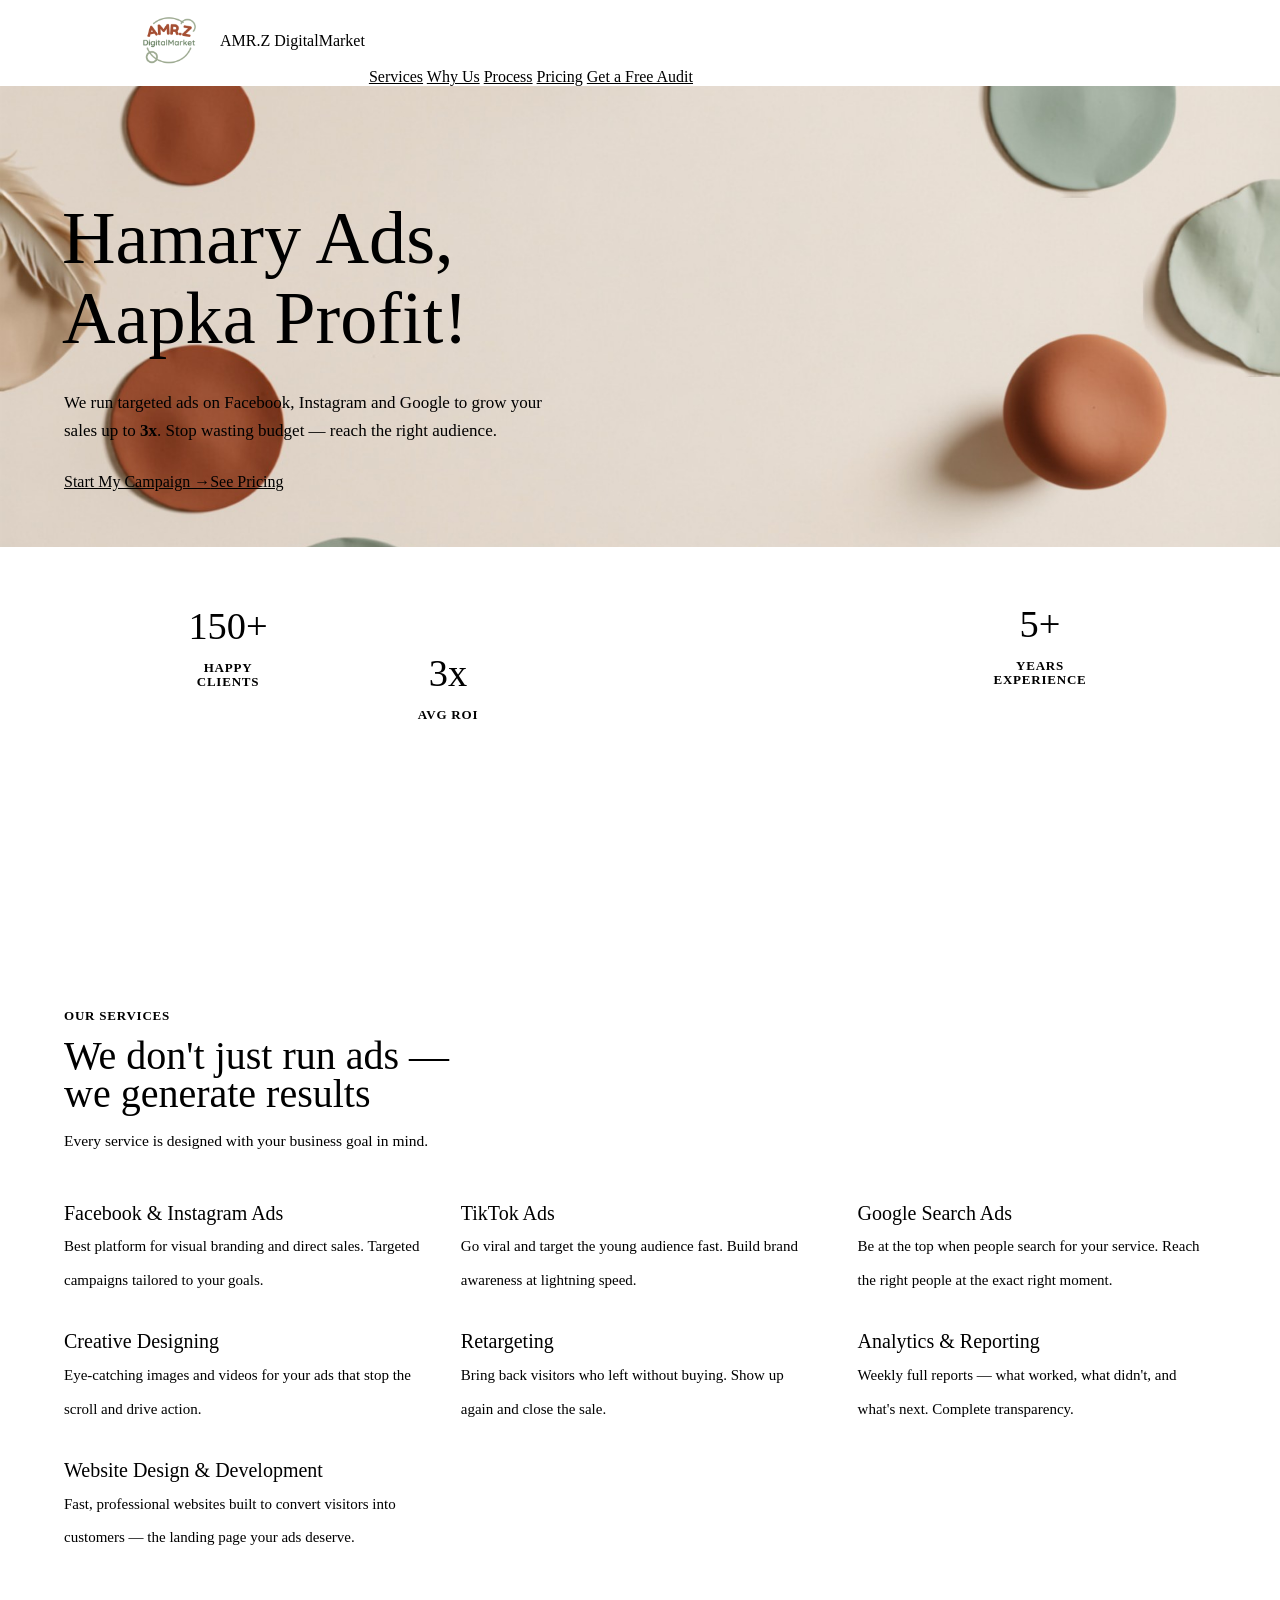
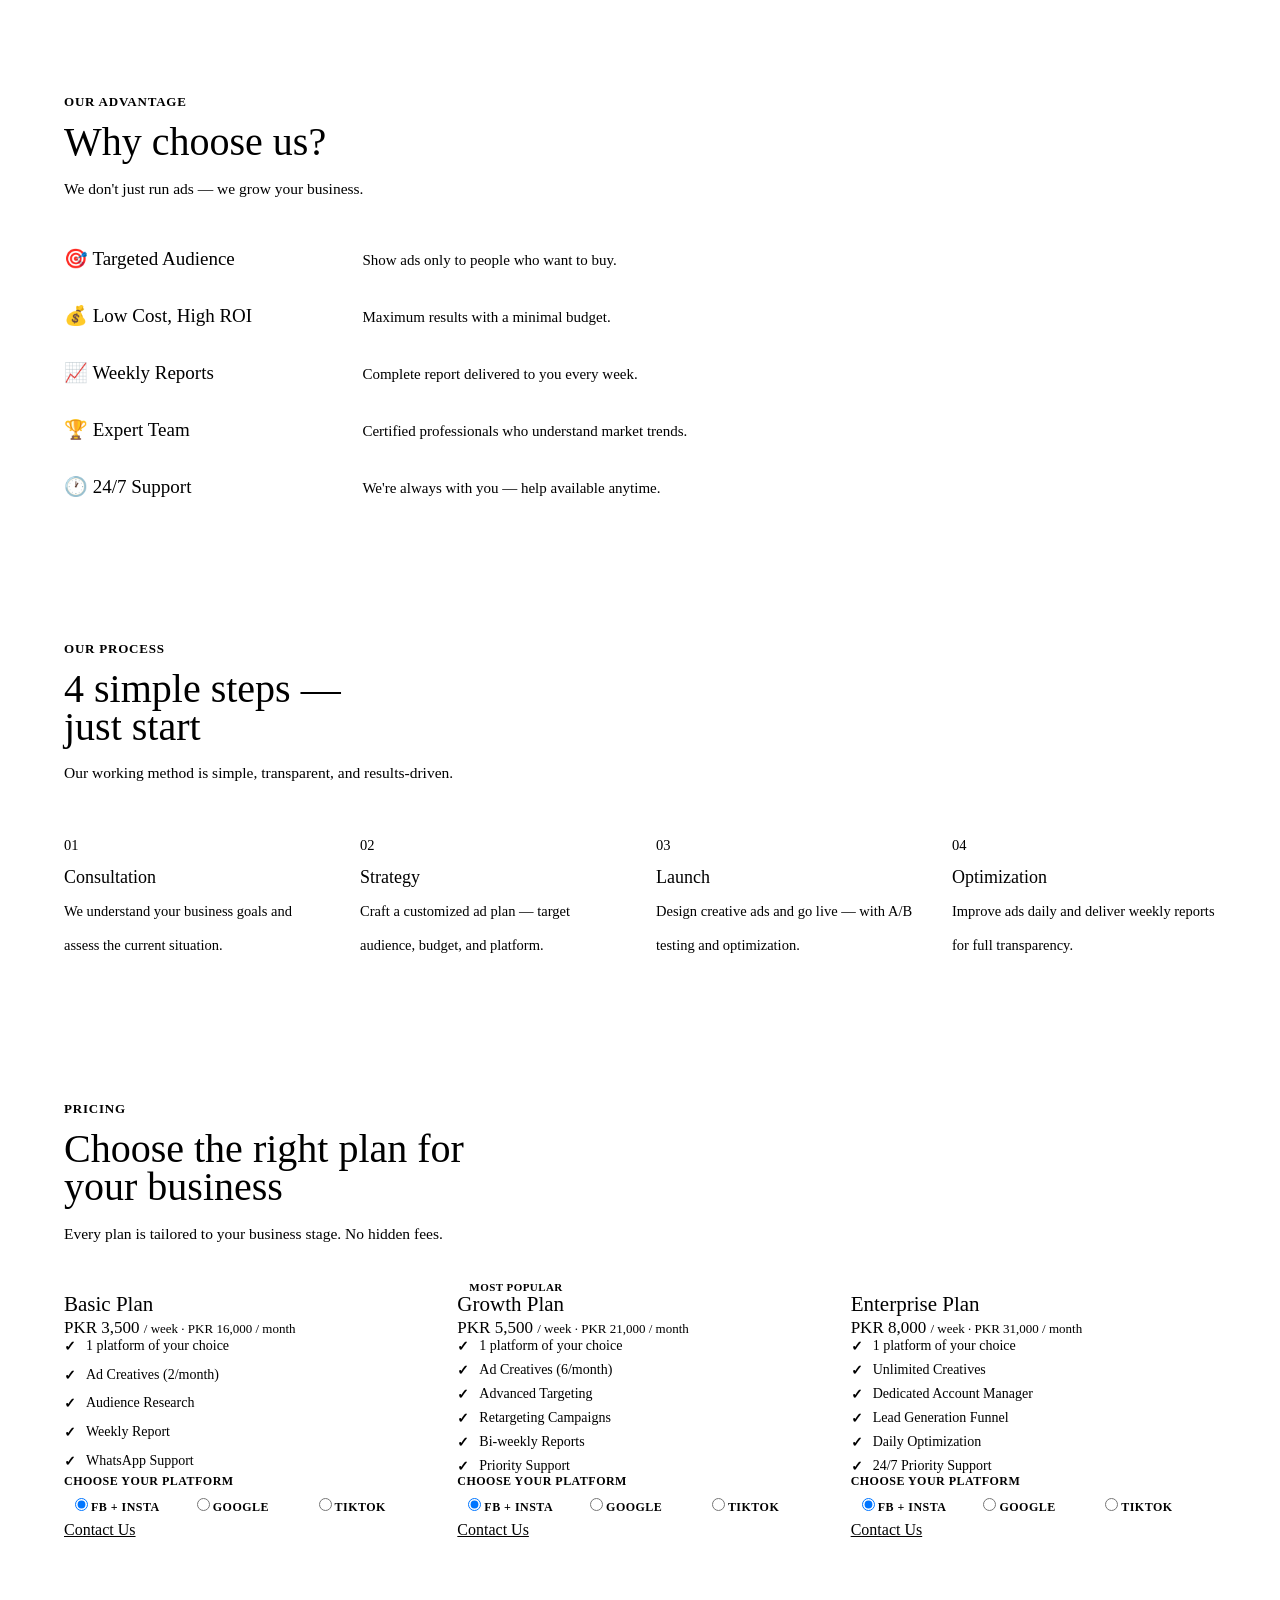
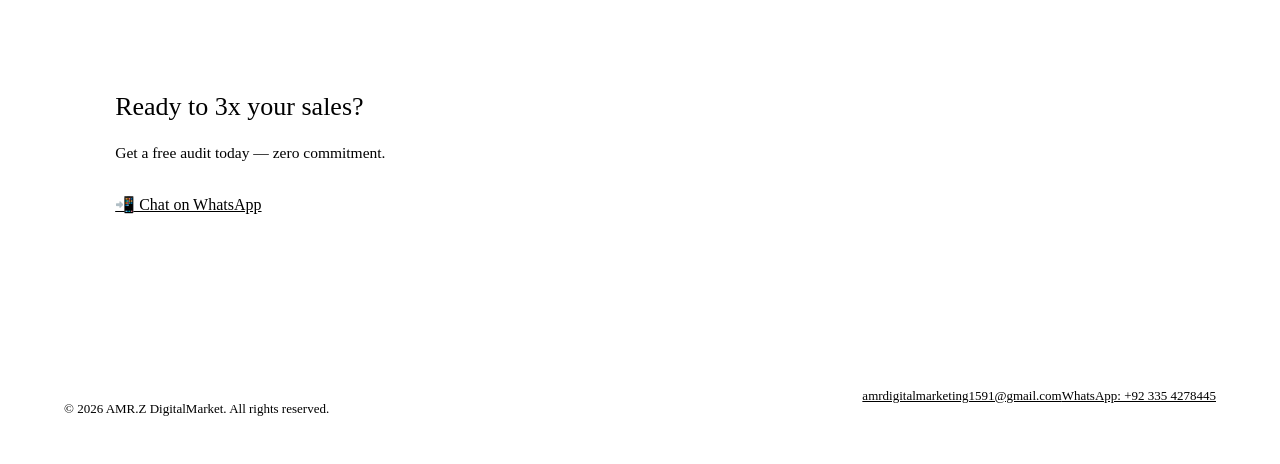
==== index.html @ 3ff51254 "Update image paths in index.html" ====
<!-- @template name="Landing" description="A one-page product landing in the system's own voice — an invented product (Little Acre: a seed-box subscription), a warm hero, a seed bed of numbered circles, a washed photograph and a sign-up patch" -->
<!doctype html>
<html lang="en">
<head>
<meta charset="utf-8" />
<meta name="viewport" content="width=device-width, initial-scale=1" />
<title>AMR.Z DigitalMarket — Hamary Ads, Aapka Profit</title>
<meta name="description" content="AMR.Z DigitalMarket runs targeted Facebook, Instagram, TikTok and Google ad campaigns to grow your sales." />
<link rel="icon" type="image/png" href="favicon.png" />
<link rel="apple-touch-icon" href="logo.png" />
<meta property="og:type" content="website" />
<meta property="og:title" content="AMR.Z DigitalMarket — Hamary Ads, Aapka Profit" />
<meta property="og:description" content="We run targeted Facebook, Instagram, TikTok and Google ad campaigns to grow your sales up to 3x." />
<meta property="og:image" content="logo.png" />
<meta name="twitter:card" content="summary_large_image" />
<link rel="stylesheet" href="styles.css" />
<style>
:root {
  --leading: 28px;
  --half: 14px;
  --edge: clamp(20px, 5vw, 72px);
  --measure: 58ch;
}
html { scroll-behavior: smooth; }
@media (prefers-reduced-motion: reduce) { html { scroll-behavior: auto; } }
body { margin: 0; text-wrap: pretty; overflow-x: clip; }
.wrap { max-width: 1200px; margin: 0 auto; padding: 0 var(--edge); }
.nav { padding-inline: max(var(--edge), calc((100% - 1200px) / 2 + var(--edge))); }
.nav a { white-space: nowrap; }
@media (max-width: 640px) { .nav a:not(.btn) { display: none; } }

a { color: var(--color-accent-700); }
a:hover { color: var(--color-accent-800); }

.kicker {
  display: block; font-size: 13px; line-height: var(--half);
  letter-spacing: 0.06em; text-transform: uppercase; font-weight: 600;
  color: var(--color-accent-700);
  font-feature-settings: "tnum" 1;
  margin: 0 0 calc(var(--leading) - var(--half));
}
.section-sub { font-size: 15.5px; line-height: var(--leading); max-width: var(--measure);
  color: color-mix(in srgb, var(--color-text) 78%, transparent);
  margin: calc(var(--half)) 0 0; text-box: trim-both cap alphabetic; }
.section-title {
  font-family: var(--font-heading); font-weight: var(--font-heading-weight);
  font-size: clamp(28px, 3.4vw, 40px); line-height: calc(1.35 * var(--leading));
  margin: 0; max-width: 20ch; text-box: trim-both cap alphabetic;
}

.hero { position: relative; padding: calc(4 * var(--leading)) 0 calc(2 * var(--leading)); }
.hero::before { content: ""; position: absolute; right: -180px; top: -220px;
  width: 420px; height: 420px; border-radius: 50%;
  background: var(--color-accent-2-200); pointer-events: none;
  z-index: -1; }
@media (max-width: 1420px) { .hero::before { right: 0; } }
.hero-photo { position: absolute; top: 0; bottom: 0; left: calc(50% - 50vw); width: 100vw; z-index: -2; }
.hero-photo img { width: 100%; height: 100%; display: block; }
.hero-photo::after { content: ""; position: absolute; inset: 0;
  background: linear-gradient(180deg, color-mix(in srgb, var(--color-bg) 30%, transparent) 0%, color-mix(in srgb, var(--color-bg) 20%, transparent) 70%, var(--color-bg) 100%); }
.blob { position: absolute; border-radius: 50%; pointer-events: none; z-index: -1;
  animation: drift 14s ease-in-out infinite alternate; }
.blob-1 { width: 220px; height: 220px; left: -80px; top: 30%;
  background: var(--color-accent-100); animation-duration: 16s; }
.blob-2 { width: 140px; height: 140px; left: 55%; bottom: -50px;
  background: var(--color-accent-2-100); animation-duration: 12s; animation-delay: -4s; }
.blob-3 { width: 90px; height: 90px; right: 18%; top: 18%;
  background: var(--color-accent-200); animation-duration: 18s; animation-delay: -8s; }
@keyframes drift {
  from { transform: translate(0, 0) scale(1); }
  to { transform: translate(28px, -22px) scale(1.08); }
}
@media (prefers-reduced-motion: reduce) { .blob { animation: none; } }
/* tweaks: energy governs the blobs' drift */
body[data-energy="calm"] .blob { animation: none; }
body[data-energy="lively"] .blob-1 { animation-duration: 7s; }
body[data-energy="lively"] .blob-2 { animation-duration: 5s; }
body[data-energy="lively"] .blob-3 { animation-duration: 8s; }
body[data-energy="lively"] .hero::before { width: 480px; height: 480px; }
/* tweaks: hero backdrop */
body[data-backdrop="shapes"] .hero-photo { display: none; }
body[data-backdrop="photo"] .blob { display: none; }

.display {
  font-family: var(--font-heading); font-weight: var(--font-heading-weight);
  font-size: clamp(40px, 5.8vw, 76px);
  line-height: clamp(43px, 6.26vw, 82px);
  letter-spacing: 0; margin: 0;
  margin-left: -0.028em;
  text-box: trim-both cap alphabetic;
}
.display .line { display: block; }
.display .gold { color: var(--color-accent-700); }
.hero .sub { font-size: 17px; line-height: var(--leading); max-width: var(--measure);
  margin: calc(1.5 * var(--leading) - 1cap) 0 0;
  text-box: trim-both cap alphabetic; }
.hero .row { display: flex; gap: var(--space-3); flex-wrap: wrap; margin-top: var(--leading); }
.hero .row .btn { white-space: nowrap; }

.bed { position: relative; padding: calc(1.5 * var(--leading)) 0 calc(1.5 * var(--leading));
  min-height: calc(11 * var(--leading)); }
.seed { position: absolute; border-radius: 50%; aspect-ratio: 1;
  display: grid; place-content: center; text-align: center;
  padding: var(--leading); box-sizing: border-box; }
.seed-a { width: 200px; left: 64px; top: 0; background: var(--color-accent-100); }
.seed-b { width: 168px; left: 300px; top: calc(2 * var(--leading));
  background: var(--color-accent-2-100); }
.seed-c { width: 224px; right: 64px; top: calc(-0.5 * var(--leading));
  background: var(--color-accent-200); }
.seed .stat-num { font-family: var(--font-heading); font-weight: var(--font-heading-weight);
  font-size: clamp(30px, 3vw, 42px); line-height: calc(1.5 * var(--leading));
  margin: 0; text-box: trim-both cap alphabetic; }
.seed-a .stat-num, .seed-c .stat-num { color: var(--color-accent-700); }
.seed-b .stat-num { color: var(--color-accent-2-700); }
.seed .stat-label { font-size: 13px; line-height: var(--half); letter-spacing: 0.06em;
  text-transform: uppercase; font-weight: 600;
  color: color-mix(in srgb, var(--color-text) 70%, transparent);
  margin: var(--half) 0 0; max-width: 15ch; text-wrap: balance; }
@media (max-width: 720px) {
  .bed { min-height: 0; display: grid; grid-template-columns: repeat(3, minmax(0, 1fr));
    gap: var(--half); justify-items: center; }
  .seed { position: static; width: min(30vw, 150px); }
}
@media (max-width: 480px) {
  .bed { grid-template-columns: 1fr; gap: var(--leading); }
  .seed { width: clamp(150px, 55vw, 200px); }
}

.features { padding: calc(2.5 * var(--leading)) 0 calc(2.5 * var(--leading)); }
.feature-grid { display: grid; grid-template-columns: repeat(3, minmax(0, 1fr));
  gap: var(--leading) clamp(20px, 3vw, 40px); margin-top: calc(1.5 * var(--leading)); }
.feature-card { background: var(--color-surface); border-radius: var(--radius-lg);
  padding: var(--space-4); box-shadow: var(--shadow-sm); }
.feature-card .f-title { font-family: var(--font-heading); font-weight: var(--font-heading-weight);
  font-size: 20px; line-height: calc(1.2 * var(--leading)); margin: 0 0 var(--space-2);
  text-box: trim-both cap alphabetic; }
.feature-card .f-copy { font-size: 15px; line-height: calc(1.2 * var(--leading)); margin: 0;
  color: color-mix(in srgb, var(--color-text) 78%, transparent); }
@media (max-width: 880px) { .feature-grid { grid-template-columns: 1fr 1fr; } }
@media (max-width: 560px) { .feature-grid { grid-template-columns: 1fr; } }

.why { padding: calc(2.5 * var(--leading)) 0; }
.why-list { display: grid; gap: var(--leading); margin-top: calc(1.5 * var(--leading)); max-width: 760px; }
.why-row { display: grid; grid-template-columns: minmax(0, 260px) minmax(0, 1fr);
  gap: var(--half) clamp(20px, 3vw, 56px); align-items: baseline; }
.why-row h3 { font-family: var(--font-heading); font-weight: var(--font-heading-weight);
  font-size: 19px; line-height: var(--leading); margin: 0; text-box: trim-both cap alphabetic; }
.why-row p { font-size: 15px; line-height: var(--leading); margin: 0;
  color: color-mix(in srgb, var(--color-text) 78%, transparent); max-width: 48ch; }
@media (max-width: 720px) { .why-row { grid-template-columns: 1fr; gap: 4px; } }

.process { padding: calc(2.5 * var(--leading)) 0; }
.process-grid { display: grid; grid-template-columns: repeat(4, minmax(0, 1fr));
  gap: var(--leading) clamp(16px, 2.5vw, 32px); margin-top: calc(1.5 * var(--leading)); }
.step-num { font-family: var(--font-heading); font-weight: var(--font-heading-weight);
  font-size: 34px; line-height: 1; color: var(--color-accent-300); margin: 0 0 var(--space-2); }
.step-card h3 { font-family: var(--font-heading); font-weight: var(--font-heading-weight);
  font-size: 18px; line-height: var(--leading); margin: 0 0 4px; }
.step-card p { font-size: 14.5px; line-height: calc(1.2 * var(--leading)); margin: 0;
  color: color-mix(in srgb, var(--color-text) 78%, transparent); }
@media (max-width: 880px) { .process-grid { grid-template-columns: 1fr 1fr; } }
@media (max-width: 480px) { .process-grid { grid-template-columns: 1fr; } }

.pricing { padding: calc(2.5 * var(--leading)) 0; }
.plan-grid { display: grid; grid-template-columns: repeat(3, minmax(0, 1fr));
  gap: var(--leading); margin-top: calc(1.5 * var(--leading)); align-items: stretch; }
.plan-card { position: relative; display: flex; flex-direction: column; gap: var(--space-2);
  background: var(--color-surface); border-radius: calc(var(--radius-lg) * 1.15);
  padding: var(--space-4); box-shadow: var(--shadow-sm); }
.plan-card.featured { box-shadow: var(--shadow-lg); outline: 2px solid var(--color-accent); }
.plan-badge { position: absolute; top: -13px; left: var(--space-4);
  background: var(--color-accent); color: var(--color-bg); font-size: 11px; font-weight: 600;
  letter-spacing: 0.04em; text-transform: uppercase; padding: 4px 12px; border-radius: 999px; }
.plan-name { font-family: var(--font-heading); font-weight: var(--font-heading-weight);
  font-size: 21px; line-height: var(--leading); margin: 0; }
.plan-desc { font-size: 14px; line-height: 1.4; margin: 0;
  color: color-mix(in srgb, var(--color-text) 78%, transparent); min-height: 2.8em; }
.plan-price { font-family: var(--font-heading); font-weight: var(--font-heading-weight);
  font-size: 17px; color: var(--color-accent-700); margin: var(--space-2) 0; }
.plan-features { list-style: none; margin: 0; padding: 0; display: grid; gap: 8px; flex: 1; }
.plan-features li { font-size: 14px; padding-left: 22px; position: relative; }
.plan-features li::before { content: "✓"; position: absolute; left: 0; color: var(--color-accent-2-700); font-weight: 700; }
.plan-card .btn { margin-top: var(--space-2); }
.plan-card .field { margin-top: var(--space-2); }
.plan-card .field label { display: block; font-size: 12px; font-weight: 600; letter-spacing: 0.04em;
  text-transform: uppercase; color: color-mix(in srgb, var(--color-text) 65%, transparent); margin-bottom: 6px; }
.plan-card .seg { display: flex; }
.plan-card .seg-opt { flex: 1; justify-content: center; white-space: nowrap;
  padding-inline: 6px; font-size: 12px; min-width: 0; }
@media (max-width: 880px) { .plan-grid { grid-template-columns: 1fr; } .plan-card.featured { order: -1; } }

.close { padding: calc(1 * var(--leading)) 0 calc(2 * var(--leading)); }
.patch { background: var(--color-accent-2-100);
  border-radius: calc(2 * var(--radius-lg));
  padding: calc(2 * var(--leading)) clamp(24px, 4vw, 64px); }
.patch h3 { font-family: var(--font-heading); font-weight: var(--font-heading-weight);
  font-size: 26px; line-height: var(--leading); margin: 0; text-box: trim-both cap alphabetic; }
.patch .sub { font-size: 15.5px; line-height: var(--leading);
  color: color-mix(in srgb, var(--color-text) 78%, transparent);
  margin: calc(var(--leading) - 1cap) 0 0; max-width: var(--measure); text-box: trim-both cap alphabetic; }
.patch .row { display: flex; gap: var(--space-3); flex-wrap: wrap; margin-top: var(--leading); }

footer { padding: calc(2 * var(--leading)) 0 var(--leading); font-size: 13px; line-height: var(--leading);
  color: color-mix(in srgb, var(--color-text) 70%, transparent);
  display: flex; flex-wrap: wrap; gap: var(--space-2) var(--space-4); justify-content: space-between; }
footer .contact-links { display: flex; gap: var(--space-4); flex-wrap: wrap; }

@media (max-width: 720px) {
  .hero { padding-top: calc(2.5 * var(--leading)); }
  .hero::before { width: 280px; height: 280px; top: -160px; }
}

</style>
</head>
<body>
<div class="wrap">
<nav class="nav">
  <span class="nav-brand" style="display:inline-flex;align-items:center;gap:10px;margin-right:auto;margin-left:calc(-1 * var(--space-3))"><img src="logo.png" alt="AMR.Z logo" style="height: 82px; width: 82px; object-fit: contain" />AMR.Z DigitalMarket</span>
  <a href="#services">Services</a>
  <a href="#why">Why Us</a>
  <a href="#process">Process</a>
  <a href="#pricing">Pricing</a>
  <a href="https://wa.me/923354278445" class="btn btn-primary" target="_blank" rel="noopener">Get a Free Audit</a>
</nav>

  <section class="hero">
    <div class="hero-photo washed"><img src="hero-bg.jpg" alt="Hero background photograph" style="width:100%;height:100%;display:block;object-fit:cover" /></div>
    <div class="blob blob-1"></div>
    <div class="blob blob-2"></div>
    <div class="blob blob-3"></div>
    <h1 class="display"><span class="line">Hamary Ads,</span> <span class="line"><span class="gold">Aapka</span> Profit!</span></h1>
    <p class="sub">We run targeted ads on Facebook, Instagram and Google to grow your sales up to <strong style="color:var(--color-accent-700)">3x</strong>. Stop wasting budget — reach the right audience.</p>
    <div class="row">
      <a href="https://wa.me/923354278445" class="btn btn-primary" target="_blank" rel="noopener">Start My Campaign →</a>
      <a href="#pricing" class="btn btn-ghost">See Pricing</a>
    </div>
  </section>

  <section class="bed" aria-label="AMR.Z DigitalMarket, by the numbers">
    <div class="seed seed-a"><p class="stat-num">150+</p><p class="stat-label">Happy Clients</p></div>
    <div class="seed seed-b"><p class="stat-num">3x</p><p class="stat-label">Avg ROI</p></div>
    <div class="seed seed-c"><p class="stat-num">5+</p><p class="stat-label">Years Experience</p></div>
  </section>

  <section class="features" id="services">
    <span class="kicker">Our Services</span>
    <h2 class="section-title">We don't just run <span class="gold" style="color:var(--color-accent-700)">ads</span> — we generate results</h2>
    <p class="section-sub">Every service is designed with your business goal in mind.</p>
    <div class="feature-grid">
      <div class="feature-card"><h3 class="f-title">Facebook &amp; Instagram Ads</h3><p class="f-copy">Best platform for visual branding and direct sales. Targeted campaigns tailored to your goals.</p></div>
      <div class="feature-card"><h3 class="f-title">TikTok Ads</h3><p class="f-copy">Go viral and target the young audience fast. Build brand awareness at lightning speed.</p></div>
      <div class="feature-card"><h3 class="f-title">Google Search Ads</h3><p class="f-copy">Be at the top when people search for your service. Reach the right people at the exact right moment.</p></div>
      <div class="feature-card"><h3 class="f-title">Creative Designing</h3><p class="f-copy">Eye-catching images and videos for your ads that stop the scroll and drive action.</p></div>
      <div class="feature-card"><h3 class="f-title">Retargeting</h3><p class="f-copy">Bring back visitors who left without buying. Show up again and close the sale.</p></div>
      <div class="feature-card"><h3 class="f-title">Analytics &amp; Reporting</h3><p class="f-copy">Weekly full reports — what worked, what didn't, and what's next. Complete transparency.</p></div>
      <div class="feature-card"><h3 class="f-title">Website Design &amp; Development</h3><p class="f-copy">Fast, professional websites built to convert visitors into customers — the landing page your ads deserve.</p></div>
    </div>
  </section>

  <section class="why" id="why">
    <span class="kicker">Our Advantage</span>
    <h2 class="section-title">Why choose <span style="color:var(--color-accent-700)">us</span>?</h2>
    <p class="section-sub">We don't just run ads — we grow your business.</p>
    <div class="why-list">
      <div class="why-row"><h3>🎯 Targeted Audience</h3><p>Show ads only to people who want to buy.</p></div>
      <div class="why-row"><h3>💰 Low Cost, High ROI</h3><p>Maximum results with a minimal budget.</p></div>
      <div class="why-row"><h3>📈 Weekly Reports</h3><p>Complete report delivered to you every week.</p></div>
      <div class="why-row"><h3>🏆 Expert Team</h3><p>Certified professionals who understand market trends.</p></div>
      <div class="why-row"><h3>🕐 24/7 Support</h3><p>We're always with you — help available anytime.</p></div>
    </div>
  </section>

  <section class="process" id="process">
    <span class="kicker">Our Process</span>
    <h2 class="section-title">4 simple steps — <span style="color:var(--color-accent-700)">just start</span></h2>
    <p class="section-sub">Our working method is simple, transparent, and results-driven.</p>
    <div class="process-grid">
      <div class="step-card"><p class="step-num">01</p><h3>Consultation</h3><p>We understand your business goals and assess the current situation.</p></div>
      <div class="step-card"><p class="step-num">02</p><h3>Strategy</h3><p>Craft a customized ad plan — target audience, budget, and platform.</p></div>
      <div class="step-card"><p class="step-num">03</p><h3>Launch</h3><p>Design creative ads and go live — with A/B testing and optimization.</p></div>
      <div class="step-card"><p class="step-num">04</p><h3>Optimization</h3><p>Improve ads daily and deliver weekly reports for full transparency.</p></div>
    </div>
  </section>

  <section class="pricing" id="pricing">
    <span class="kicker">Pricing</span>
    <h2 class="section-title">Choose the <span style="color:var(--color-accent-700)">right plan</span> for your business</h2>
    <p class="section-sub">Every plan is tailored to your business stage. No hidden fees.</p>
    <div class="plan-grid">
      <div class="plan-card">
        <p class="plan-name">Basic Plan</p>
        <p class="plan-price">PKR 3,500 <span style="font-size:13px;color:color-mix(in srgb, var(--color-text) 60%, transparent)">/ week · PKR 16,000 / month</span></p>
        <ul class="plan-features">
          <li>1 platform of your choice</li>
          <li>Ad Creatives (2/month)</li>
          <li>Audience Research</li>
          <li>Weekly Report</li>
          <li>WhatsApp Support</li>
        </ul>
        <div class="field">
          <label id="plat-basic-label">Choose your platform</label>
          <div class="seg" role="radiogroup" aria-labelledby="plat-basic-label">
            <label class="seg-opt"><input type="radio" name="plat-basic" value="Facebook + Instagram" checked />FB + Insta</label>
            <label class="seg-opt"><input type="radio" name="plat-basic" value="Google Ads" />Google</label>
            <label class="seg-opt"><input type="radio" name="plat-basic" value="TikTok Ads" />TikTok</label>
          </div>
        </div>
        <a href="https://wa.me/923354278445" class="btn btn-secondary plan-cta" data-plan="Basic Plan" target="_blank" rel="noopener">Contact Us</a>
      </div>
      <div class="plan-card featured">
        <span class="plan-badge">Most Popular</span>
        <p class="plan-name">Growth Plan</p>
        <p class="plan-price">PKR 5,500 <span style="font-size:13px;color:color-mix(in srgb, var(--color-text) 60%, transparent)">/ week · PKR 21,000 / month</span></p>
        <ul class="plan-features">
          <li>1 platform of your choice</li>
          <li>Ad Creatives (6/month)</li>
          <li>Advanced Targeting</li>
          <li>Retargeting Campaigns</li>
          <li>Bi-weekly Reports</li>
          <li>Priority Support</li>
        </ul>
        <div class="field">
          <label id="plat-growth-label">Choose your platform</label>
          <div class="seg" role="radiogroup" aria-labelledby="plat-growth-label">
            <label class="seg-opt"><input type="radio" name="plat-growth" value="Facebook + Instagram" checked />FB + Insta</label>
            <label class="seg-opt"><input type="radio" name="plat-growth" value="Google Ads" />Google</label>
            <label class="seg-opt"><input type="radio" name="plat-growth" value="TikTok Ads" />TikTok</label>
          </div>
        </div>
        <a href="https://wa.me/923354278445" class="btn btn-primary plan-cta" data-plan="Growth Plan" target="_blank" rel="noopener">Contact Us</a>
      </div>
      <div class="plan-card">
        <p class="plan-name">Enterprise Plan</p>
        <p class="plan-price">PKR 8,000 <span style="font-size:13px;color:color-mix(in srgb, var(--color-text) 60%, transparent)">/ week · PKR 31,000 / month</span></p>
        <ul class="plan-features">
          <li>1 platform of your choice</li>
          <li>Unlimited Creatives</li>
          <li>Dedicated Account Manager</li>
          <li>Lead Generation Funnel</li>
          <li>Daily Optimization</li>
          <li>24/7 Priority Support</li>
        </ul>
        <div class="field">
          <label id="plat-ent-label">Choose your platform</label>
          <div class="seg" role="radiogroup" aria-labelledby="plat-ent-label">
            <label class="seg-opt"><input type="radio" name="plat-ent" value="Facebook + Instagram" checked />FB + Insta</label>
            <label class="seg-opt"><input type="radio" name="plat-ent" value="Google Ads" />Google</label>
            <label class="seg-opt"><input type="radio" name="plat-ent" value="TikTok Ads" />TikTok</label>
          </div>
        </div>
        <a href="https://wa.me/923354278445" class="btn btn-secondary plan-cta" data-plan="Enterprise Plan" target="_blank" rel="noopener">Contact Us</a>
      </div>
    </div>
  </section>

  <section class="close" id="contact">
    <div class="patch">
      <h3>Ready to 3x your sales?</h3>
      <p class="sub">Get a free audit today — zero commitment.</p>
      <div class="row">
        <a href="https://wa.me/923354278445" class="btn btn-primary" target="_blank" rel="noopener">📲 Chat on WhatsApp</a>
      </div>
    </div>
  </section>

  <footer>
    <p>© 2026 AMR.Z DigitalMarket. All rights reserved.</p>
    <div class="contact-links">
      <a href="mailto:amrdigitalmarketing1591@gmail.com">amrdigitalmarketing1591@gmail.com</a>
      <a href="https://wa.me/923354278445" target="_blank" rel="noopener">WhatsApp: +92 335 4278445</a>
    </div>
  </footer>
</div>
<script>
(() => {
  // Plan CTA: WhatsApp message carries the chosen plan + platform.
  const updateCta = (card) => {
    const btn = card.querySelector('.plan-cta');
    const picked = card.querySelector('input[type="radio"]:checked');
    if (!btn || !picked) return;
    const msg = `Hi AMR.Z! I'm interested in the ${btn.dataset.plan} (${picked.value}).`;
    btn.href = 'https://wa.me/923354278445?text=' + encodeURIComponent(msg);
  };
  document.querySelectorAll('.plan-card').forEach((card) => {
    updateCta(card);
    card.addEventListener('change', () => updateCta(card));
  });
})();
</script>
</body>
</html>
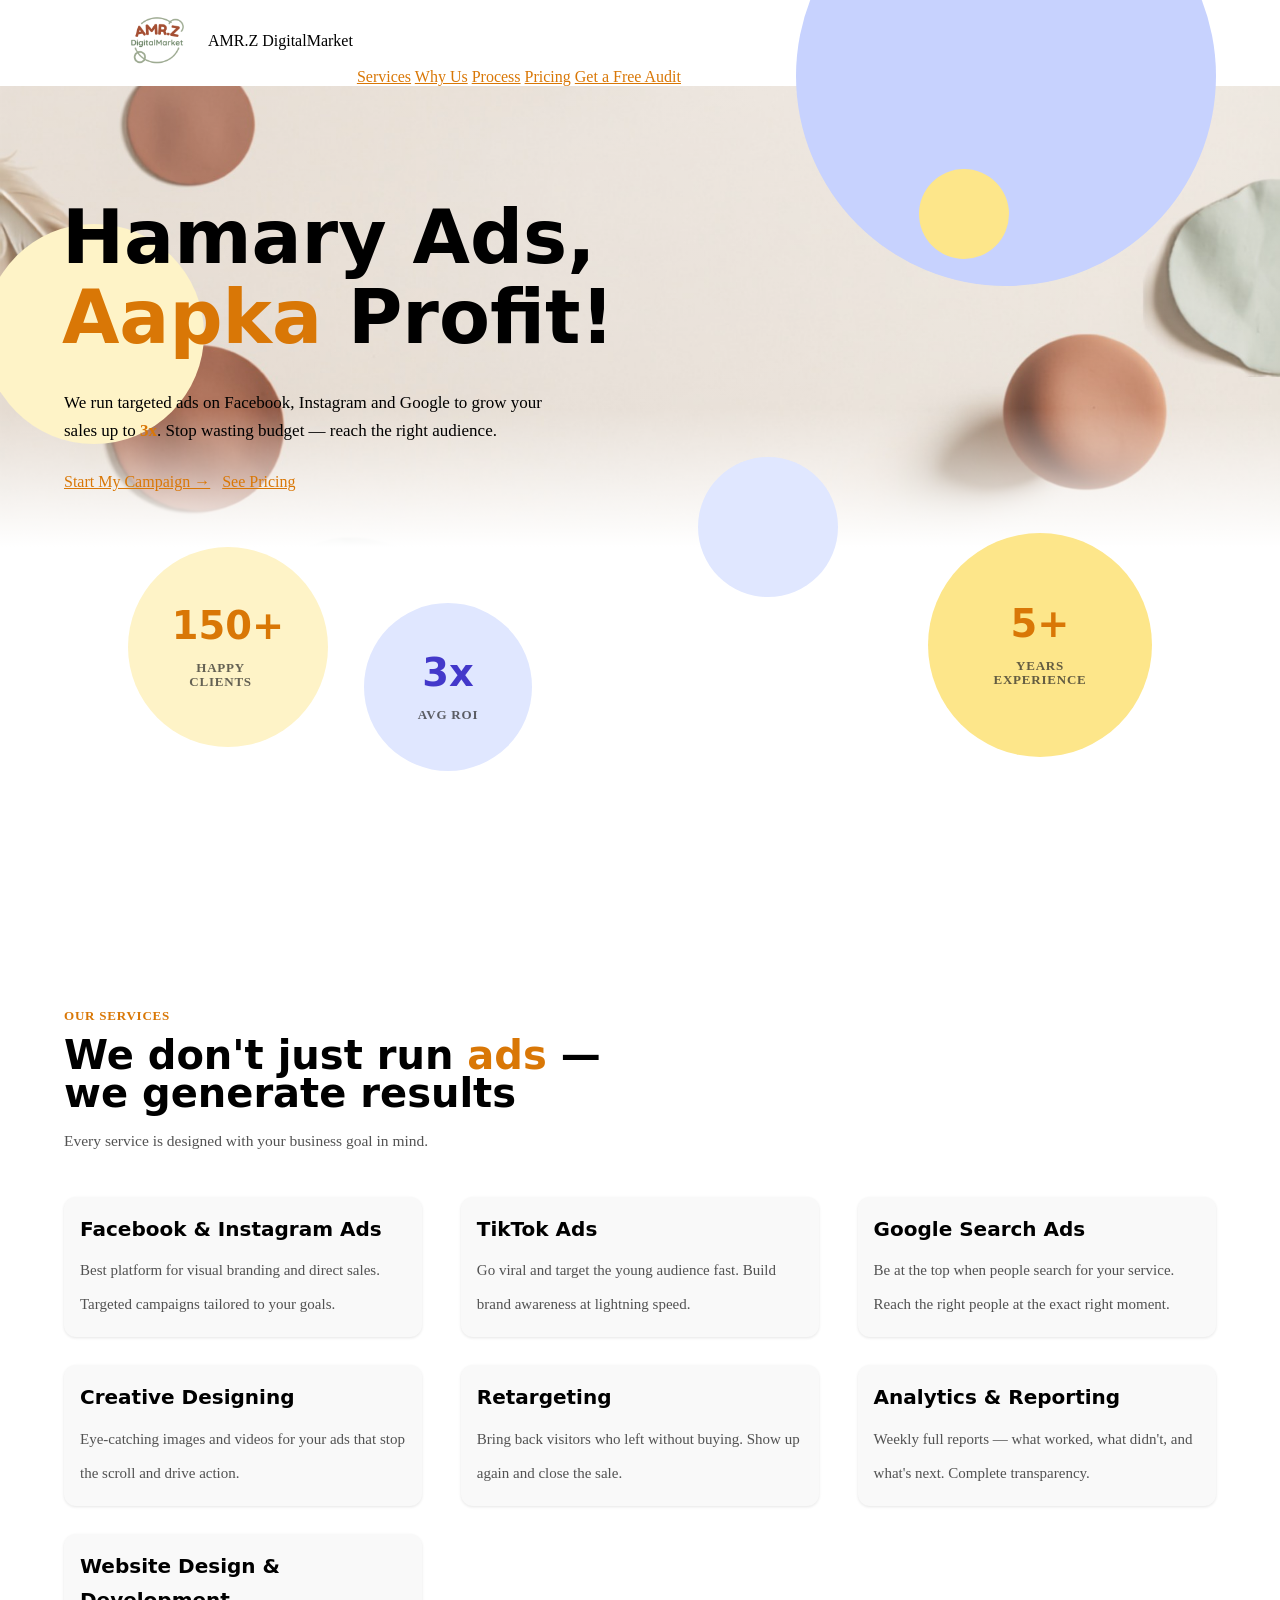
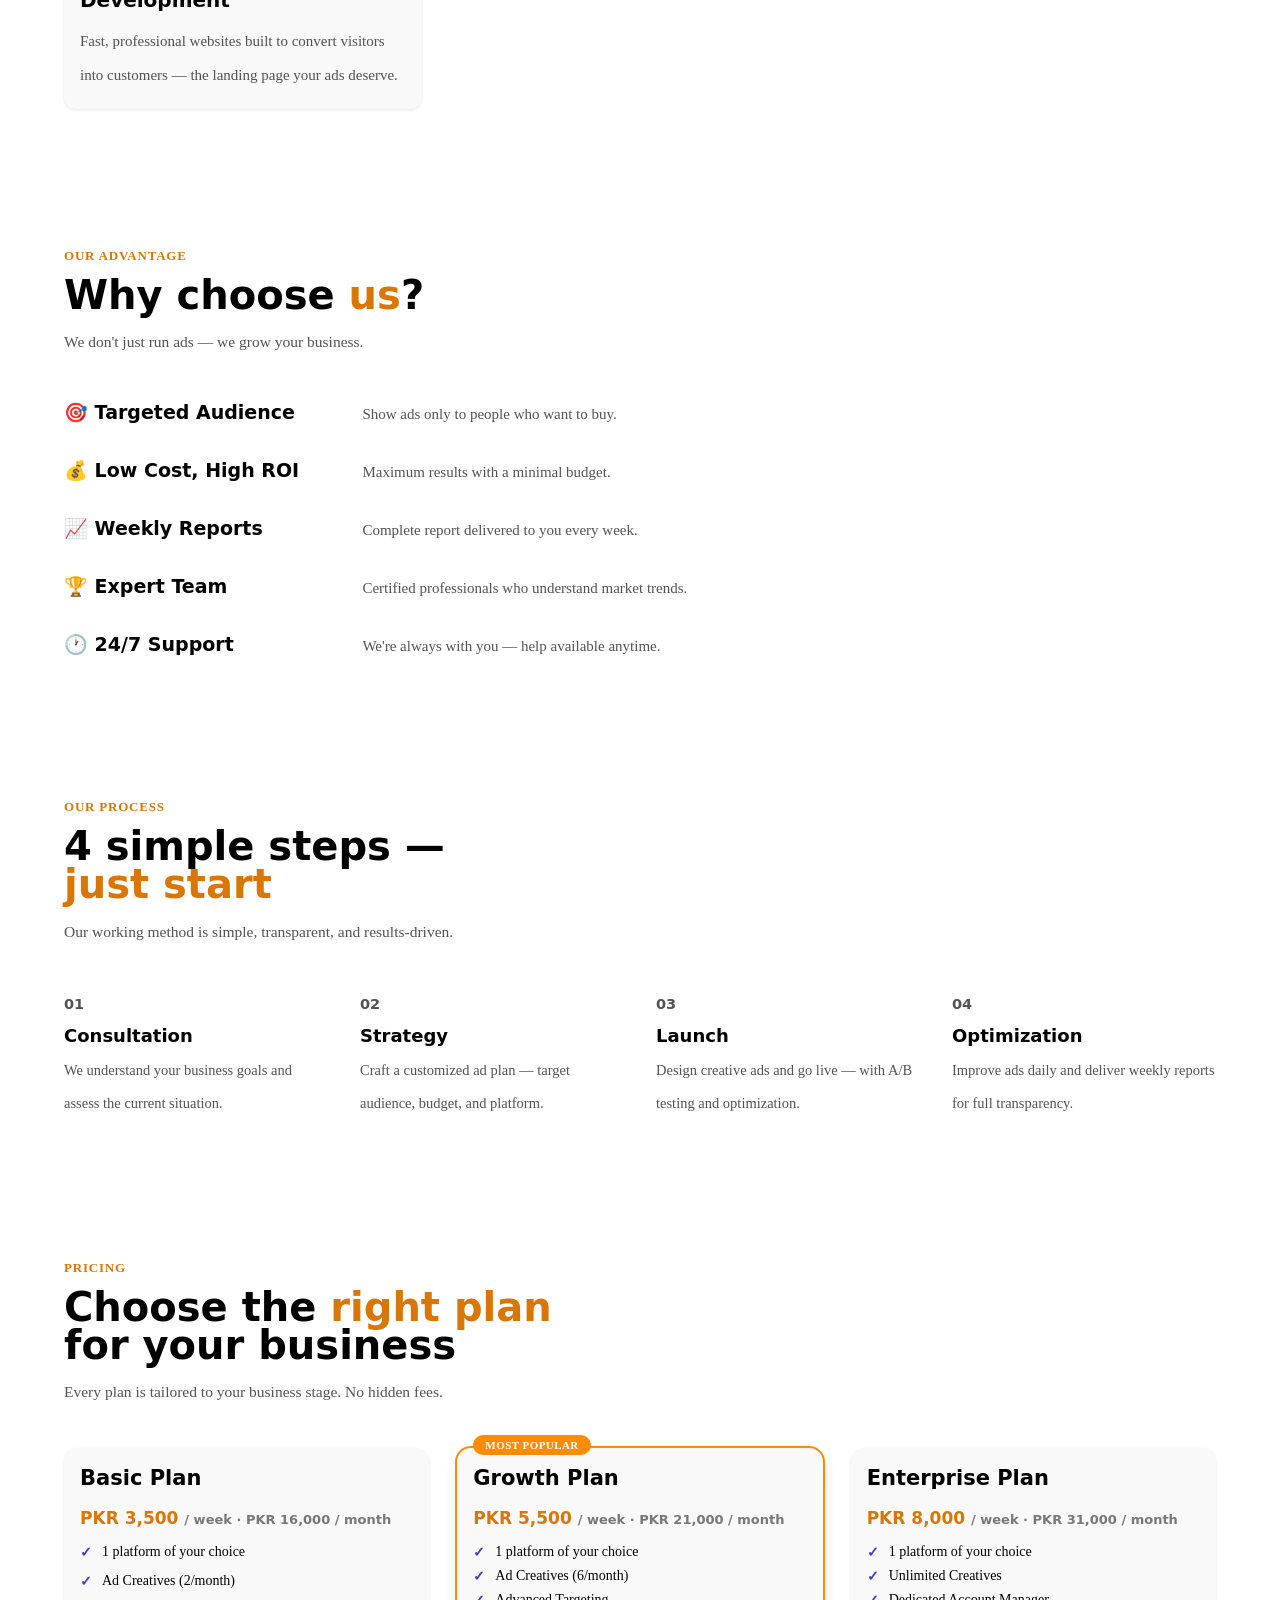
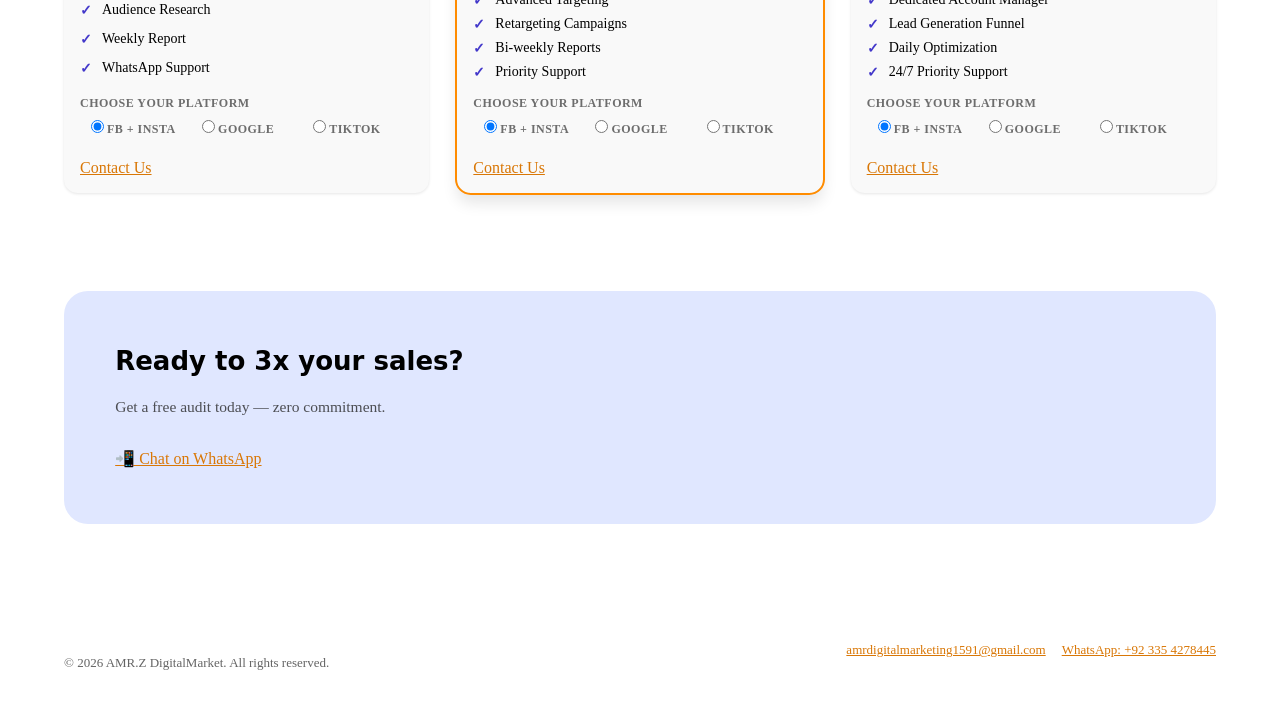
==== commit 54884aa0: "Define CSS variables for styling in index.html Added new CSS variables for colors, fonts, and shadow" ====
--- a/index.html
+++ b/index.html
@@ -20,6 +20,26 @@
   --half: 14px;
   --edge: clamp(20px, 5vw, 72px);
   --measure: 58ch;
+  --color-bg: #ffffff;
+  --color-surface: #f9f9f9;
+  --color-text: #222222;
+  --color-accent: #ff8c00;
+  --color-accent-700: #d97706;
+  --color-accent-800: #b45309;
+  --color-accent-100: #fef3c7;
+  --color-accent-200: #fde68a;
+  --color-accent-300: #fcd34d;
+  --color-accent-2-100: #e0e7ff;
+  --color-accent-2-200: #c7d2fe;
+  --color-accent-2-700: #4338ca;
+  --font-heading: system-ui, sans-serif;
+  --font-heading-weight: 700;
+  --radius-lg: 12px;
+  --shadow-sm: 0 1px 3px rgba(0,0,0,0.1);
+  --shadow-lg: 0 10px 15px rgba(0,0,0,0.1);
+  --space-2: 8px;
+  --space-3: 12px;
+  --space-4: 16px;
 }
 html { scroll-behavior: smooth; }
 @media (prefers-reduced-motion: reduce) { html { scroll-behavior: auto; } }
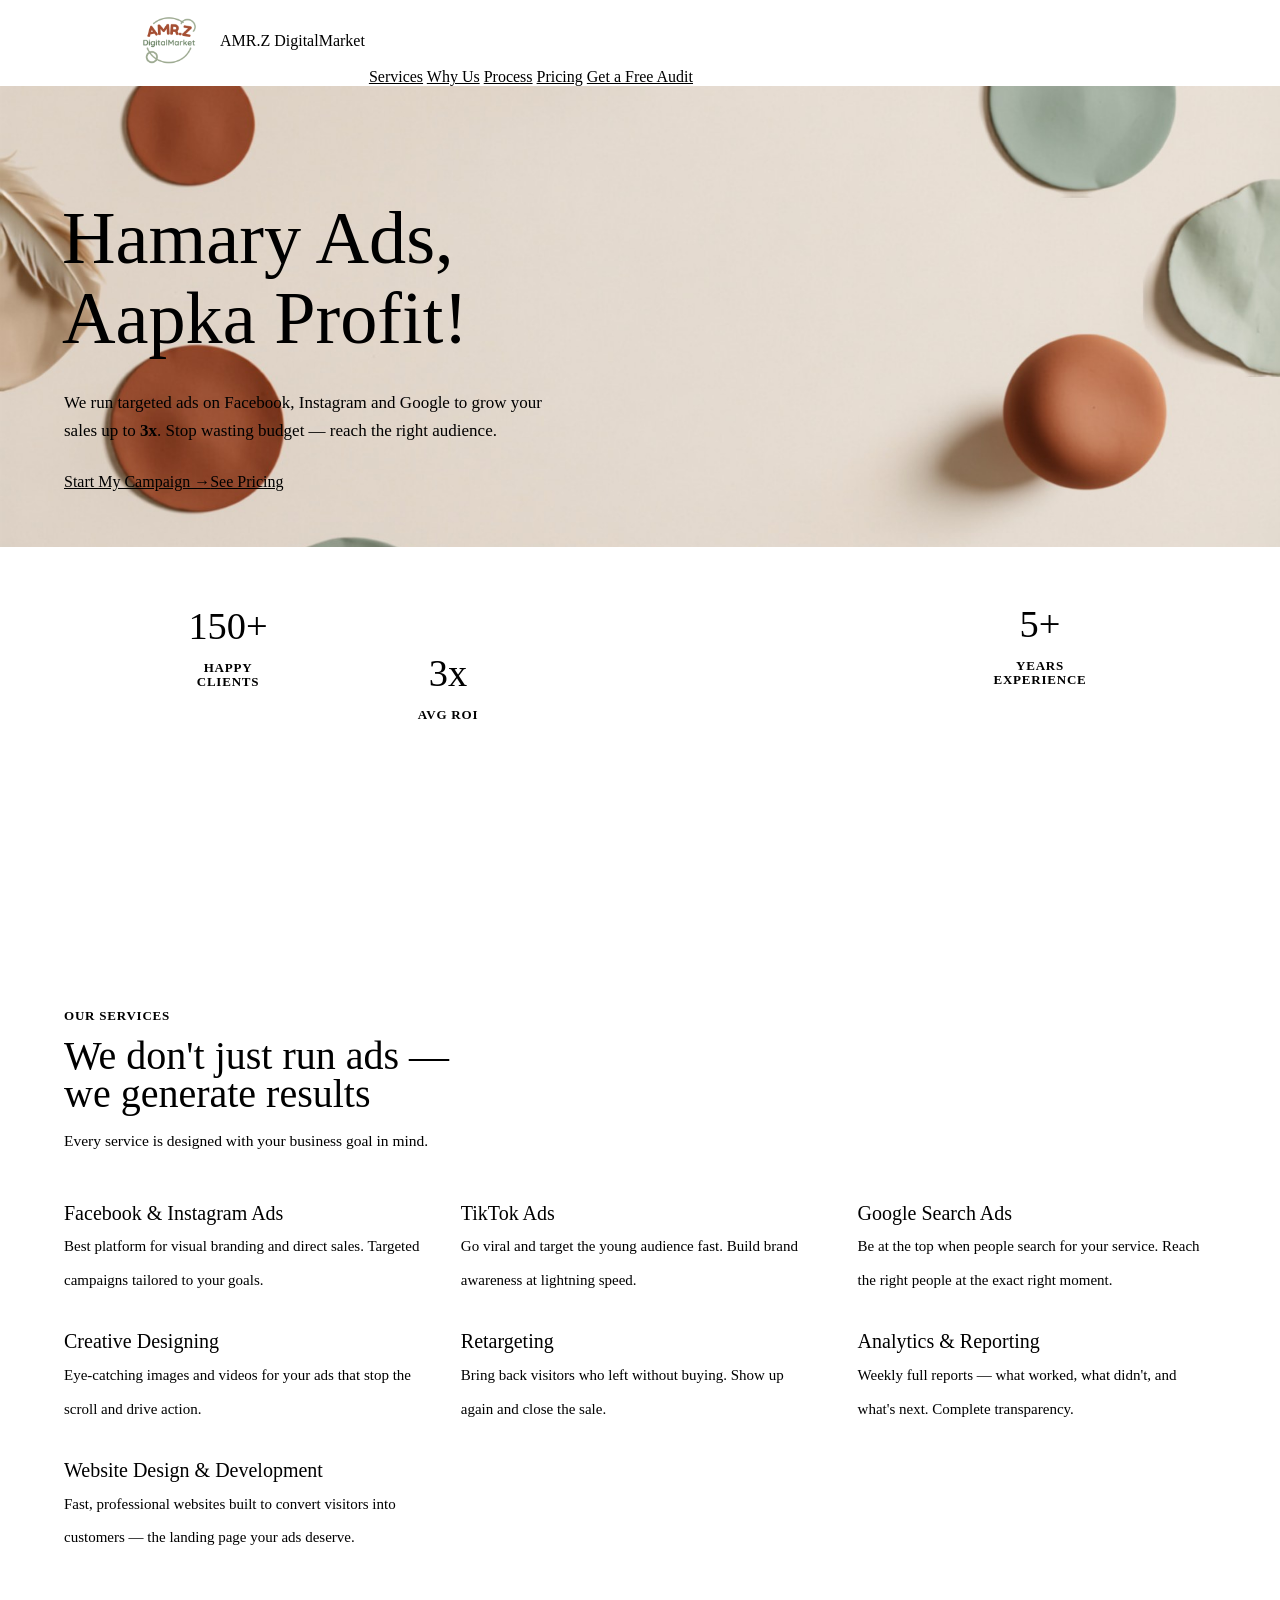
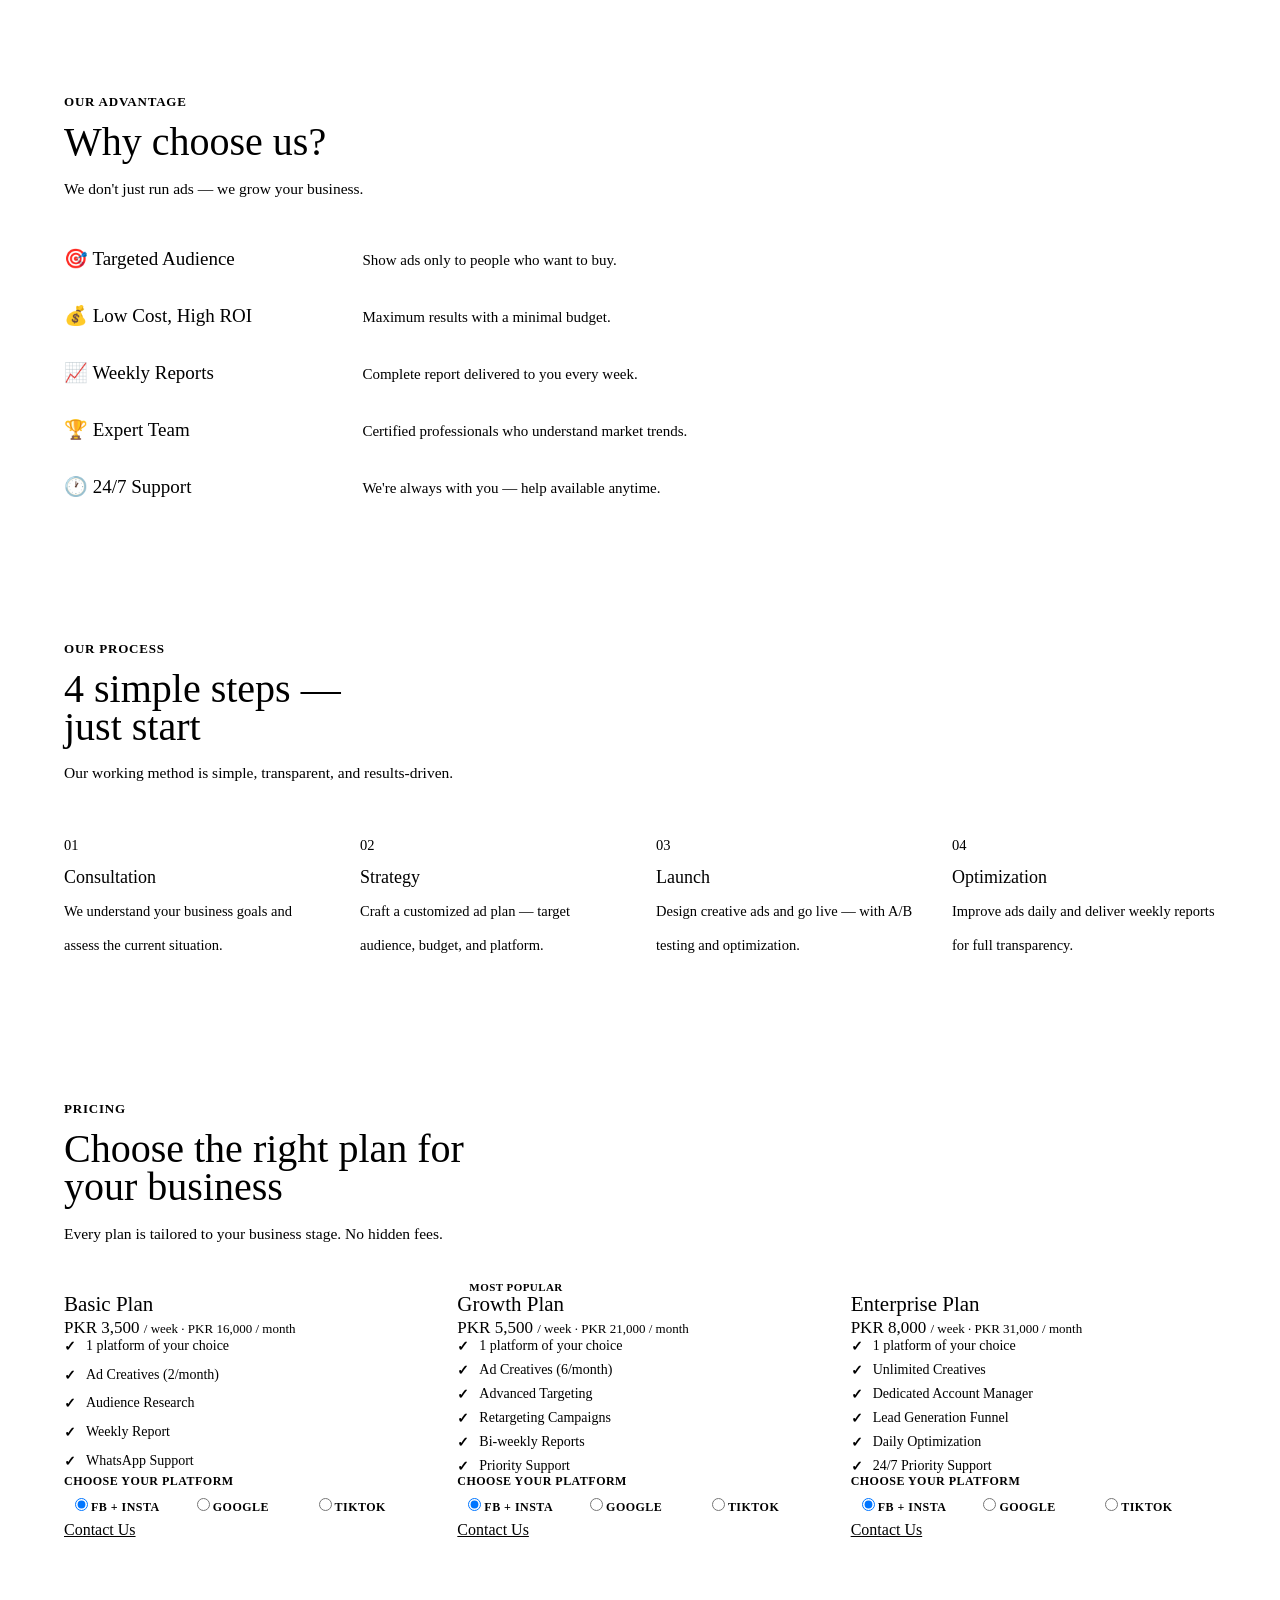
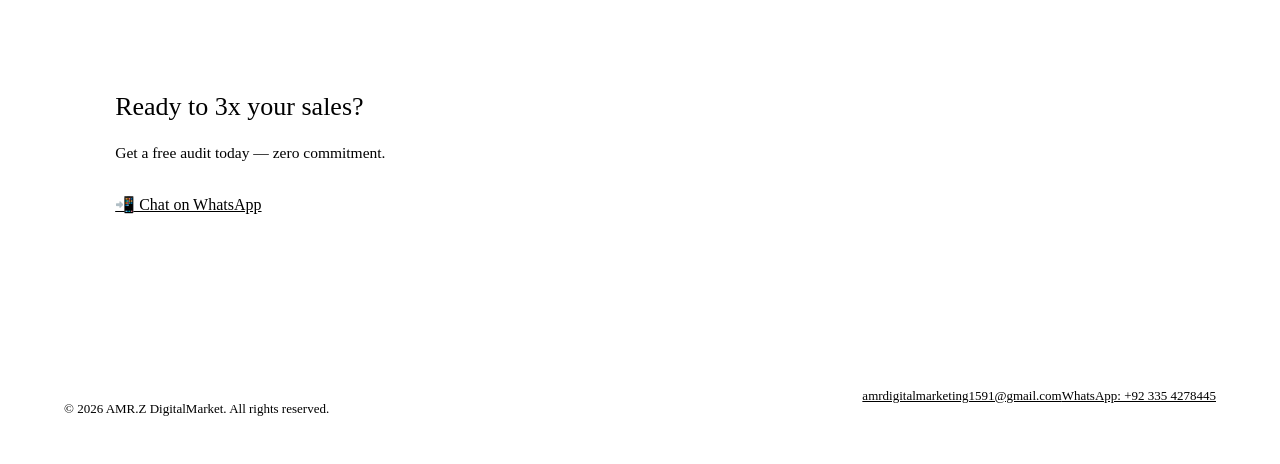
==== commit d16ac97b: "Remove CSS variables from index.html Removed various CSS custom properties for colors, fonts, and sp" ====
--- a/index.html
+++ b/index.html
@@ -20,26 +20,6 @@
   --half: 14px;
   --edge: clamp(20px, 5vw, 72px);
   --measure: 58ch;
-  --color-bg: #ffffff;
-  --color-surface: #f9f9f9;
-  --color-text: #222222;
-  --color-accent: #ff8c00;
-  --color-accent-700: #d97706;
-  --color-accent-800: #b45309;
-  --color-accent-100: #fef3c7;
-  --color-accent-200: #fde68a;
-  --color-accent-300: #fcd34d;
-  --color-accent-2-100: #e0e7ff;
-  --color-accent-2-200: #c7d2fe;
-  --color-accent-2-700: #4338ca;
-  --font-heading: system-ui, sans-serif;
-  --font-heading-weight: 700;
-  --radius-lg: 12px;
-  --shadow-sm: 0 1px 3px rgba(0,0,0,0.1);
-  --shadow-lg: 0 10px 15px rgba(0,0,0,0.1);
-  --space-2: 8px;
-  --space-3: 12px;
-  --space-4: 16px;
 }
 html { scroll-behavior: smooth; }
 @media (prefers-reduced-motion: reduce) { html { scroll-behavior: auto; } }
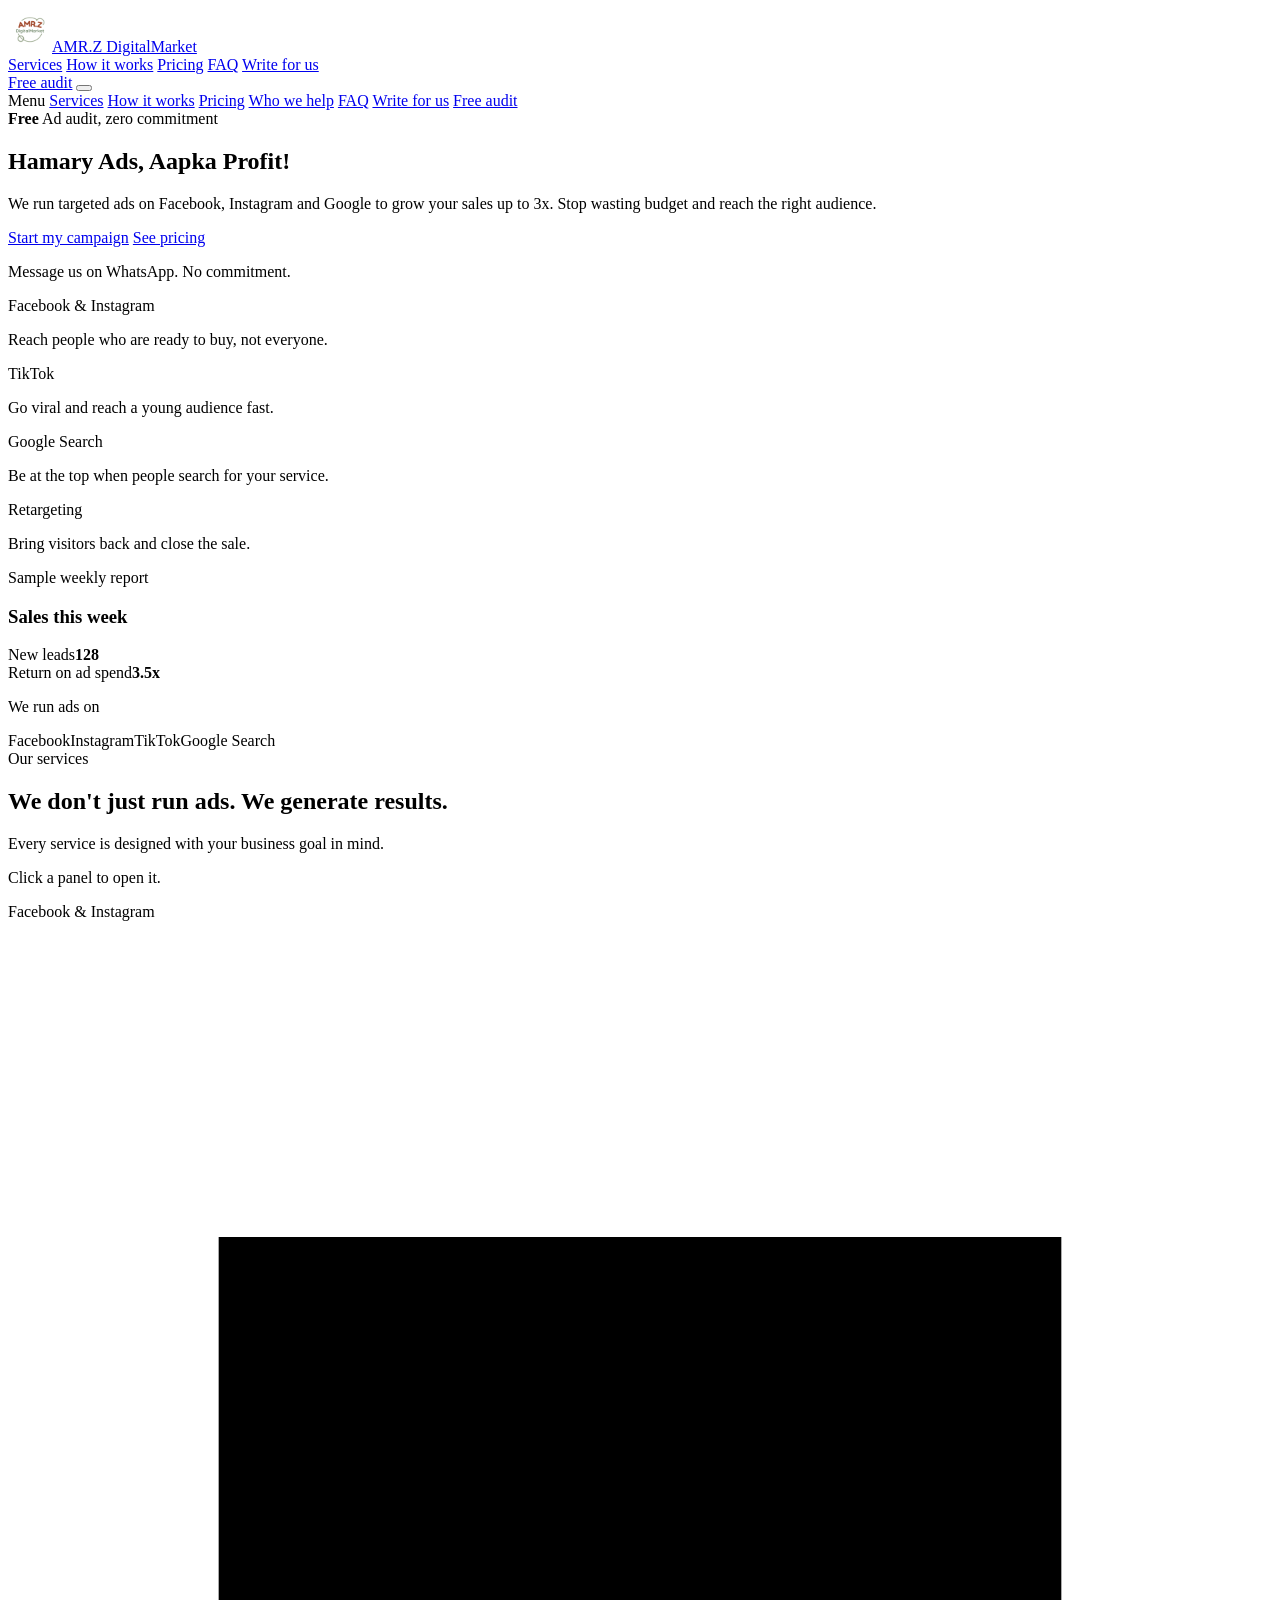
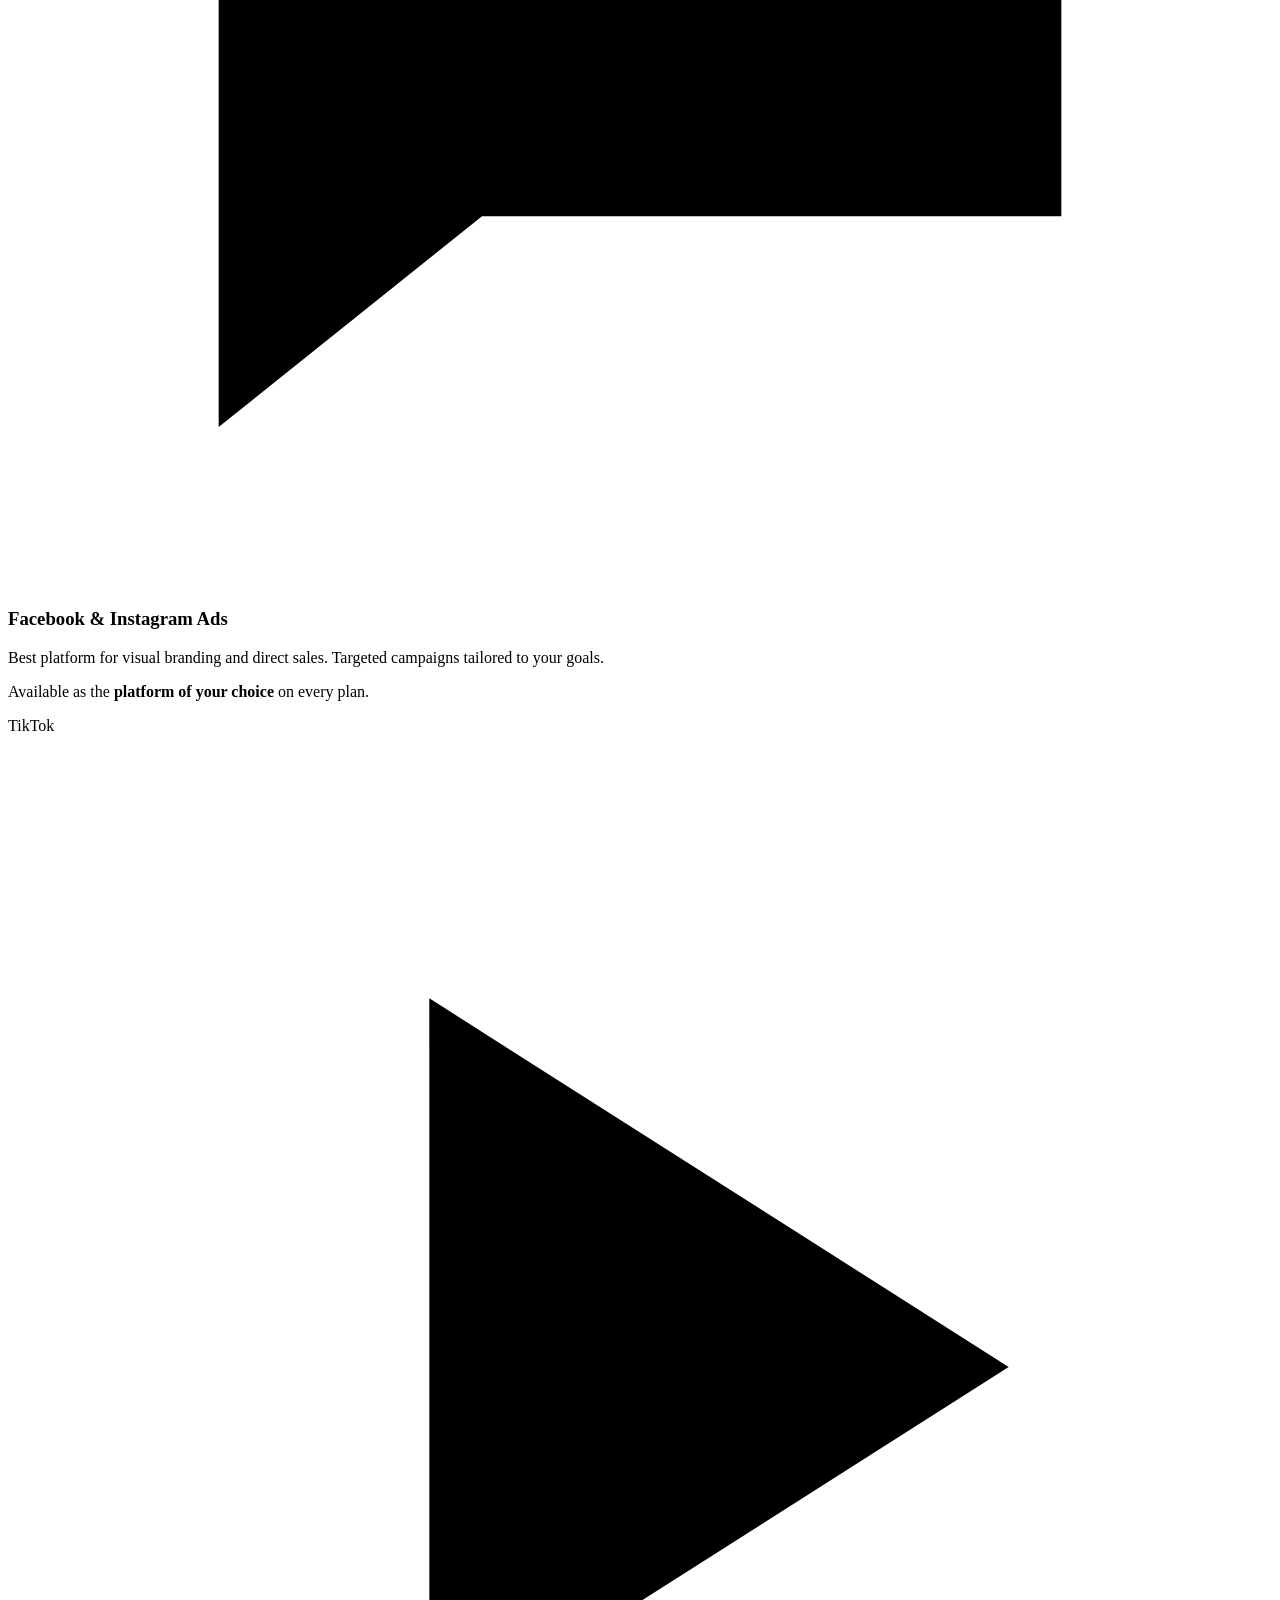
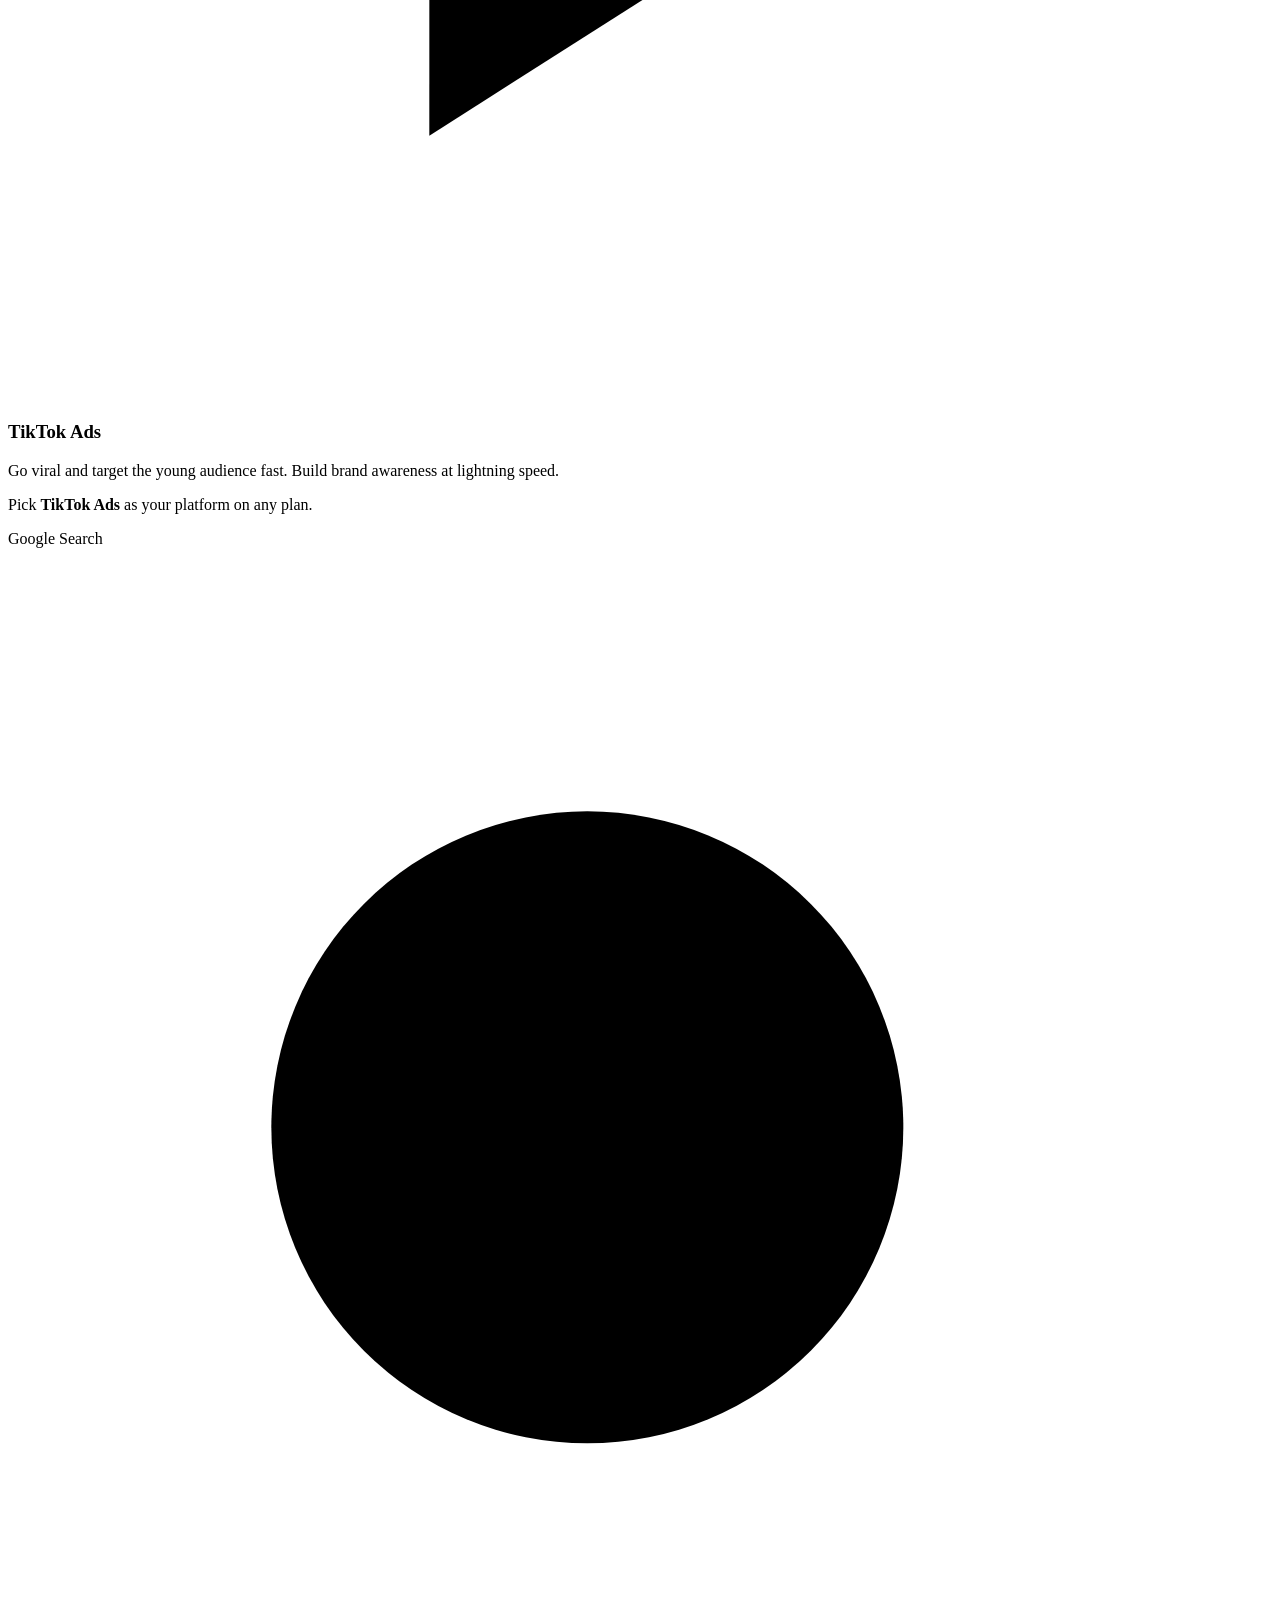
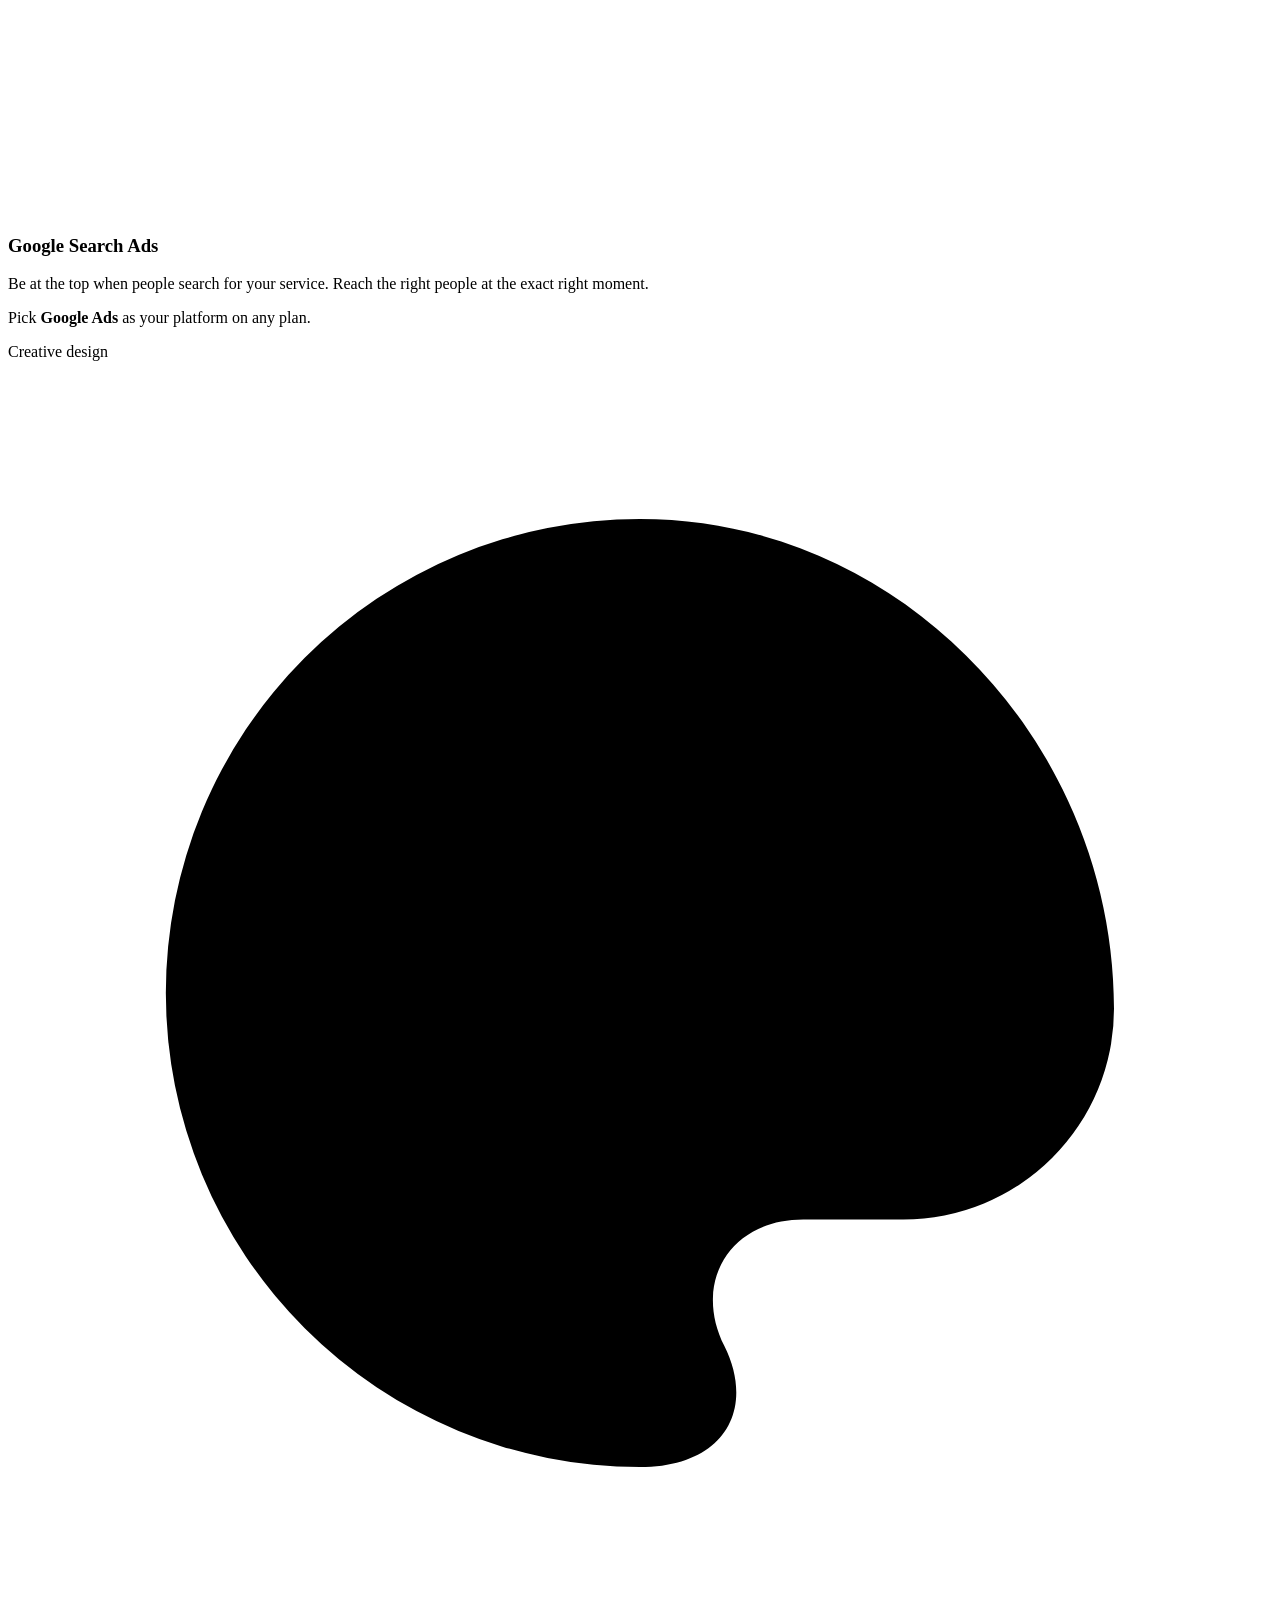
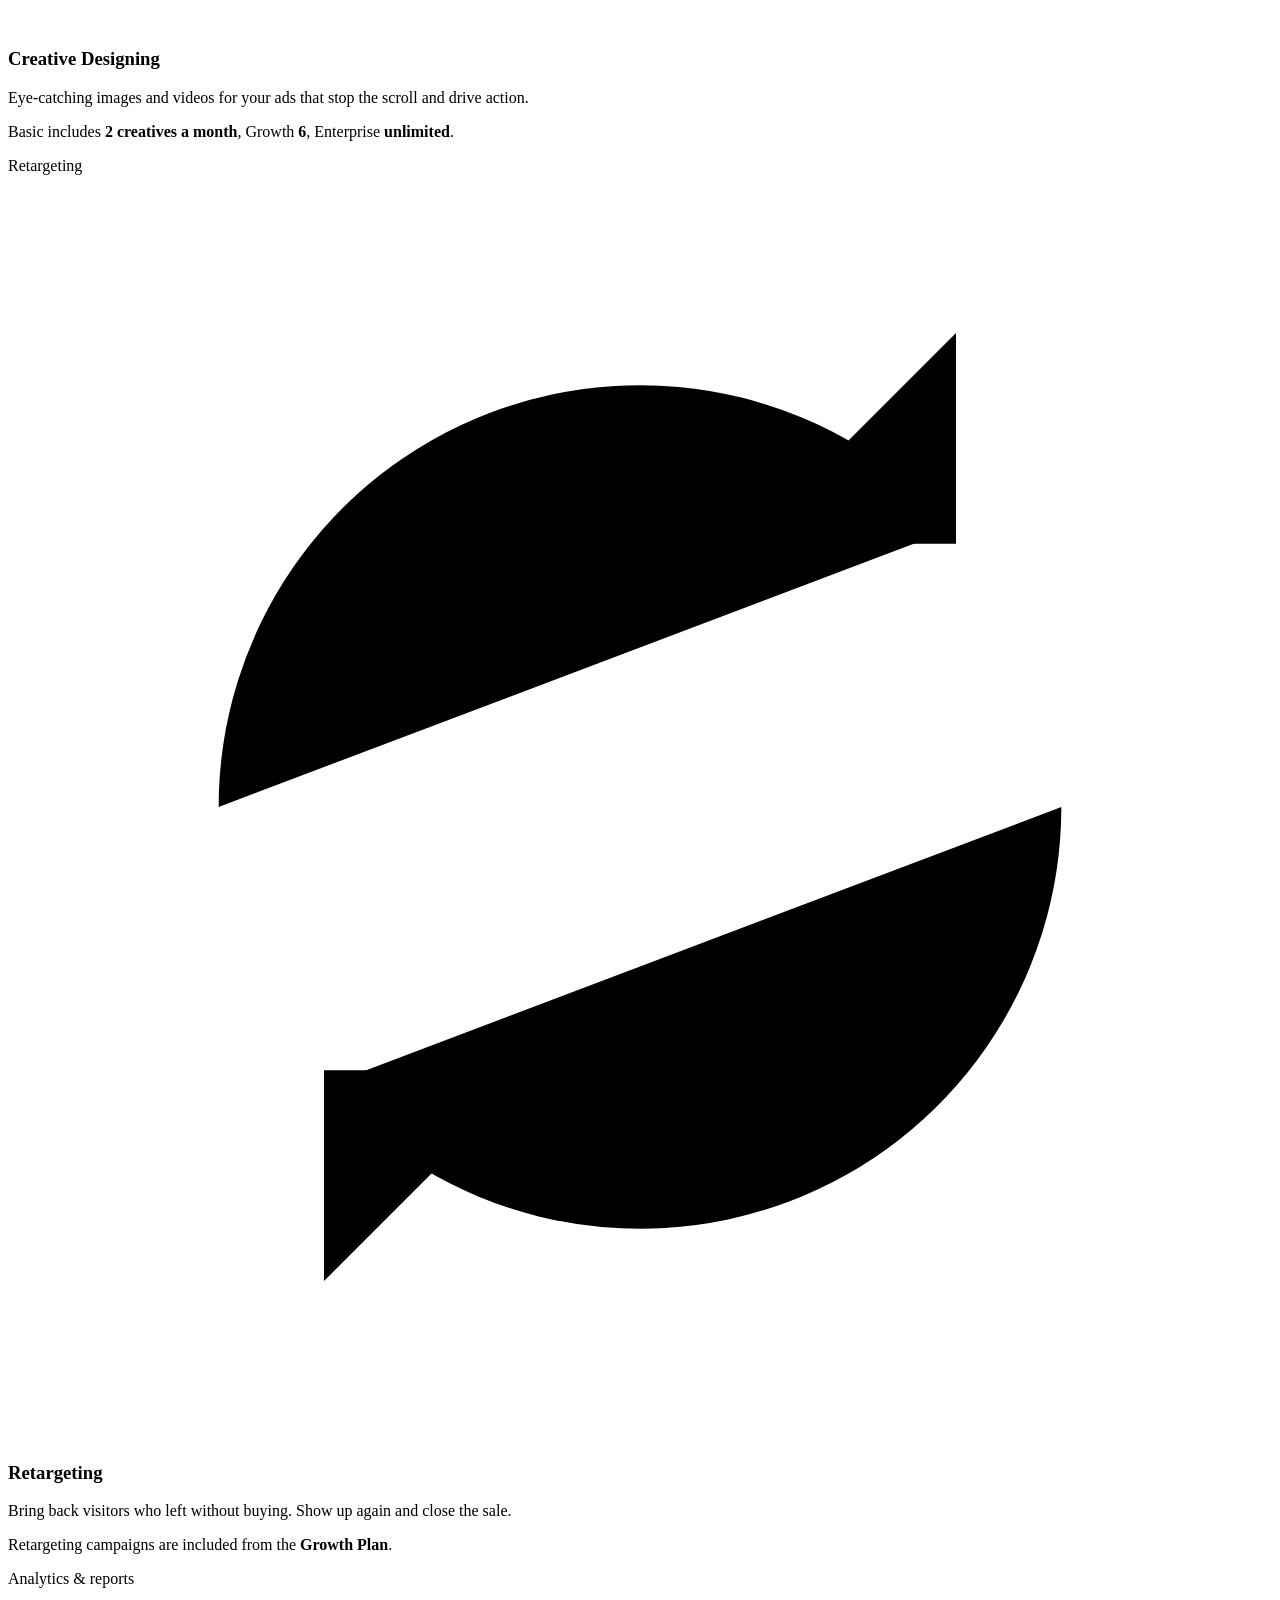
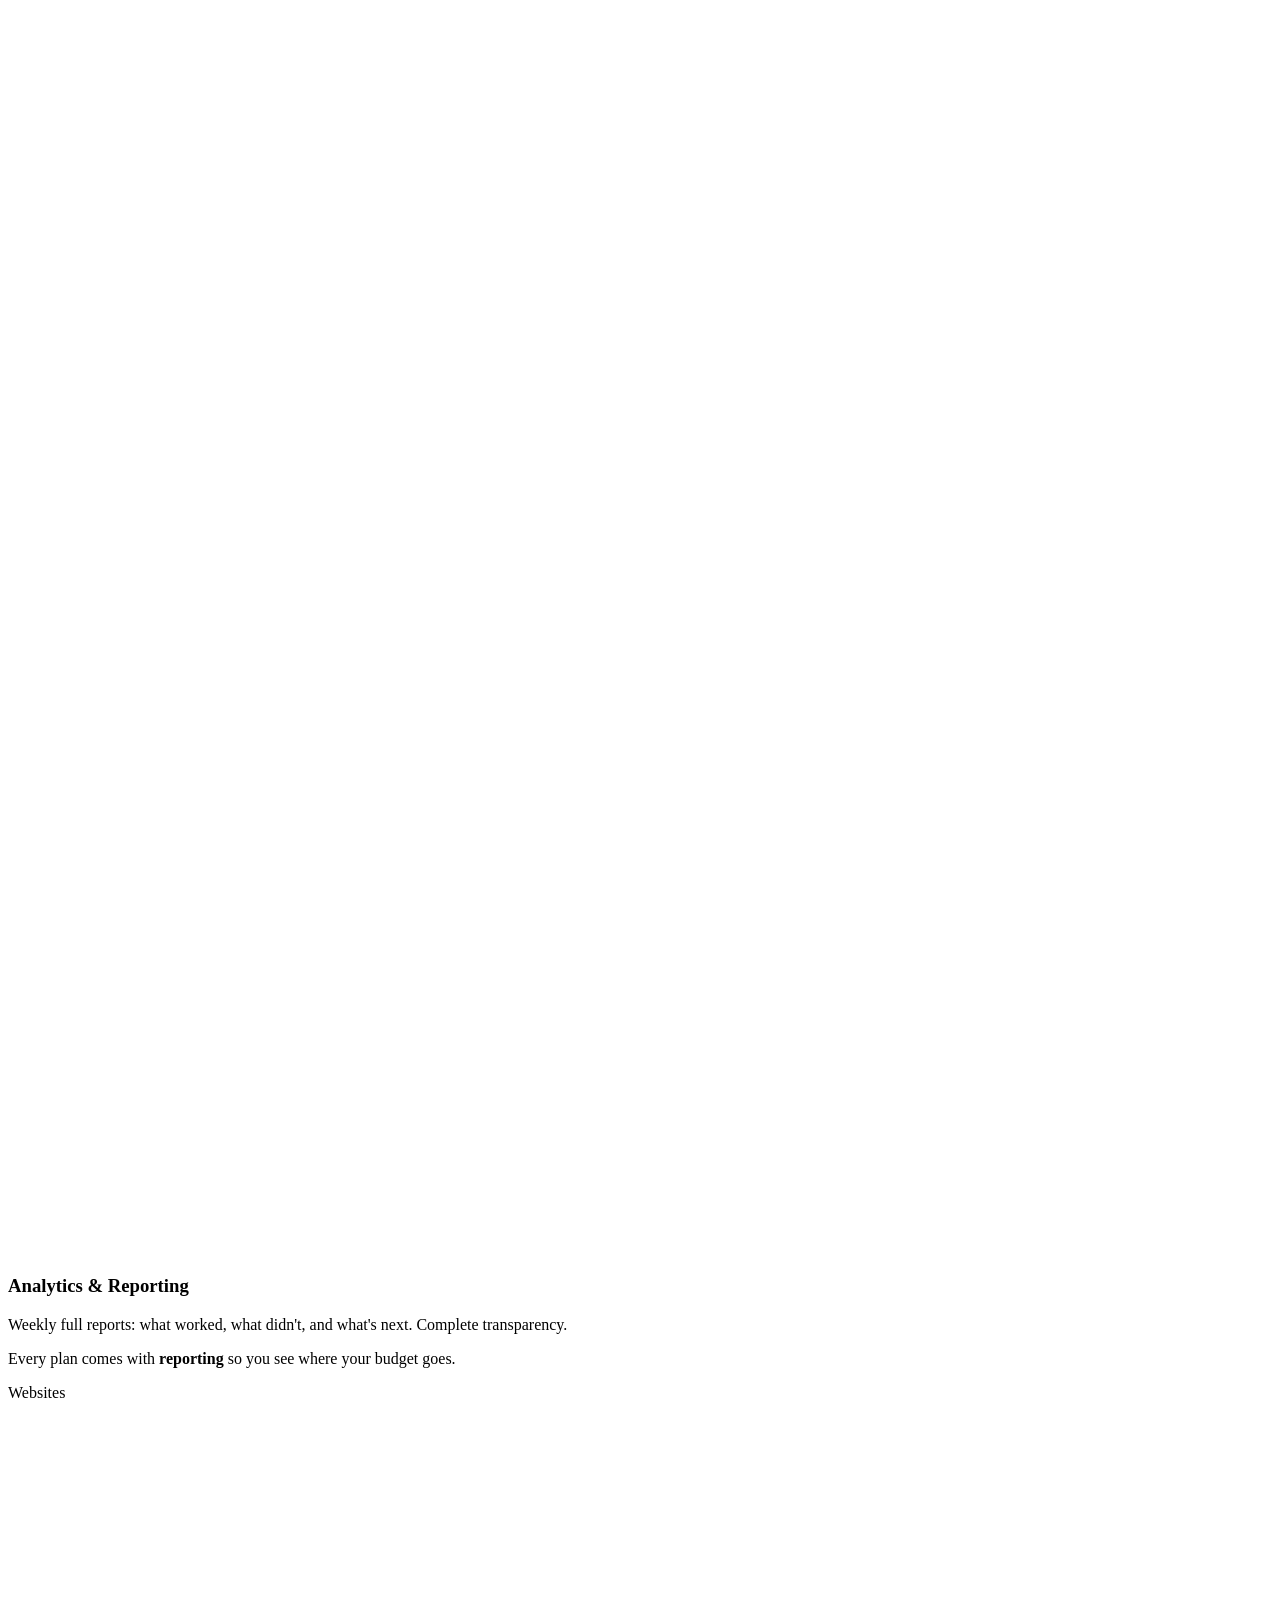
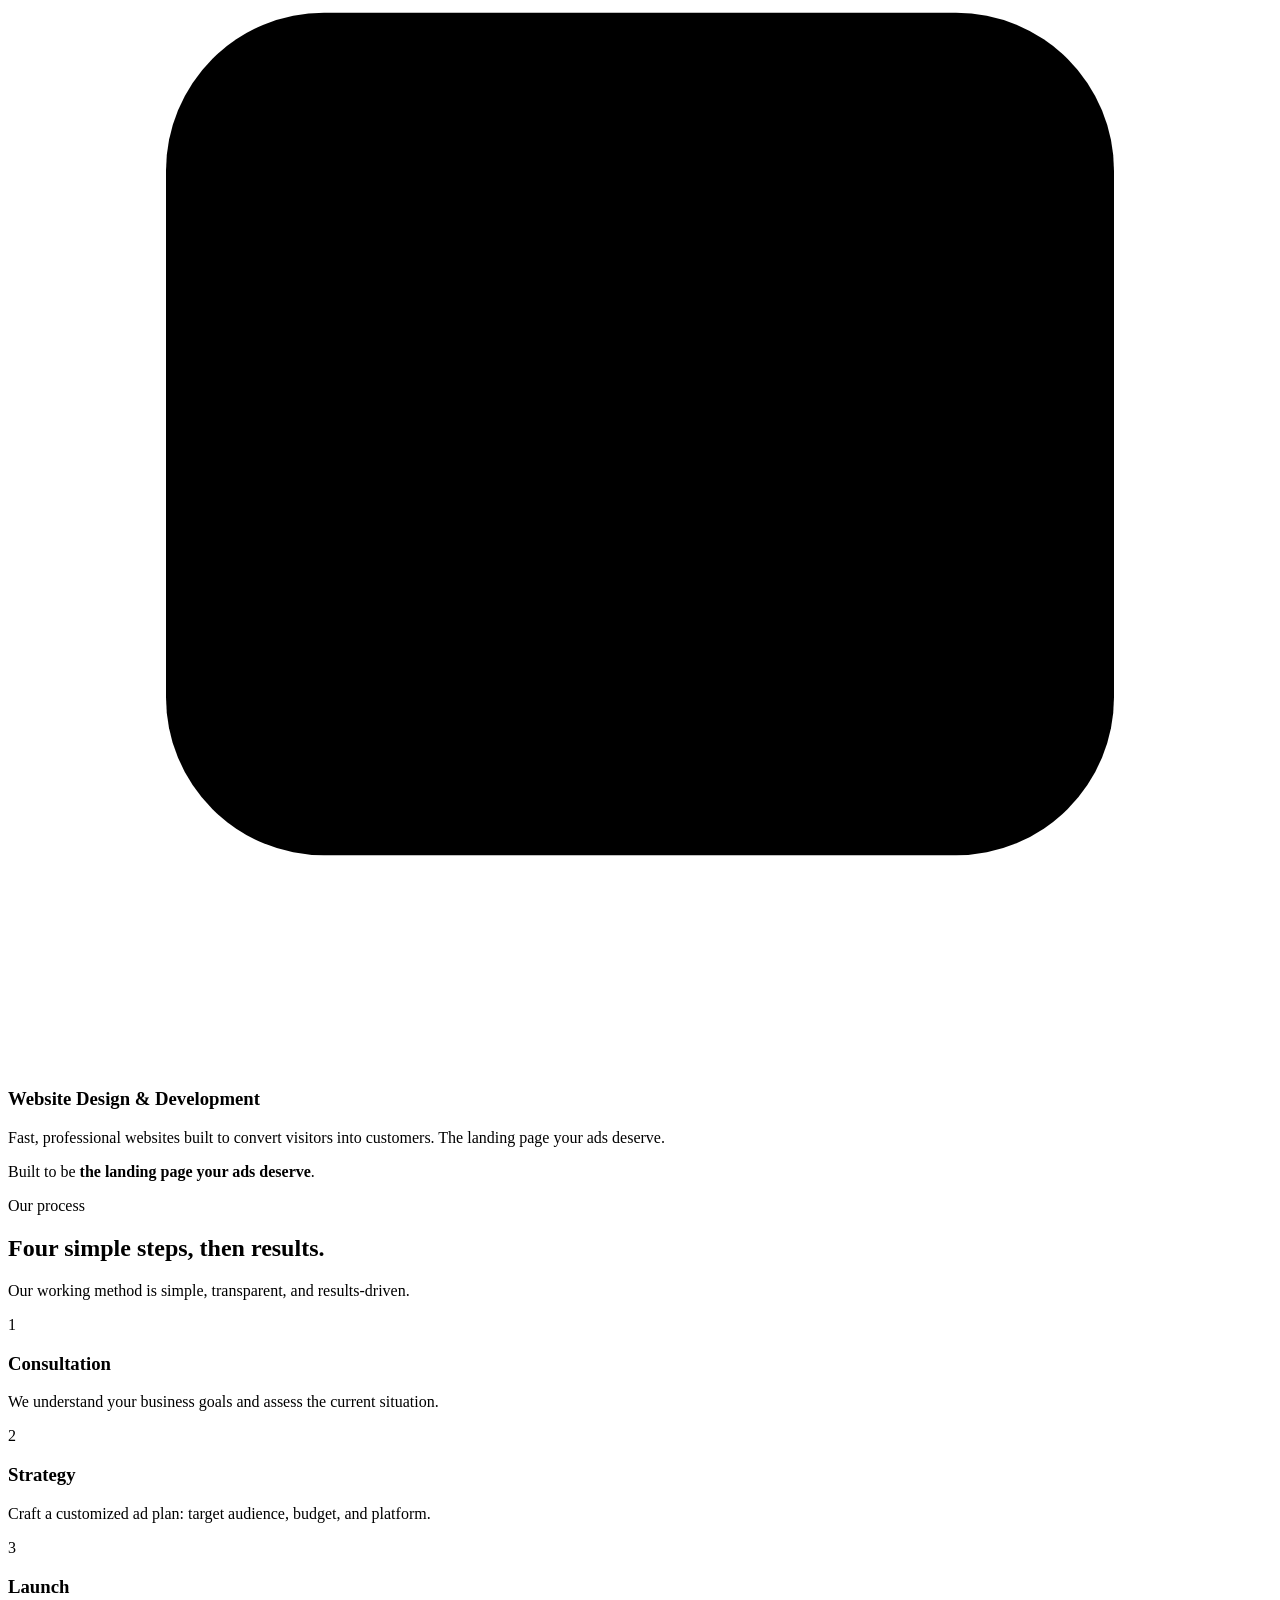
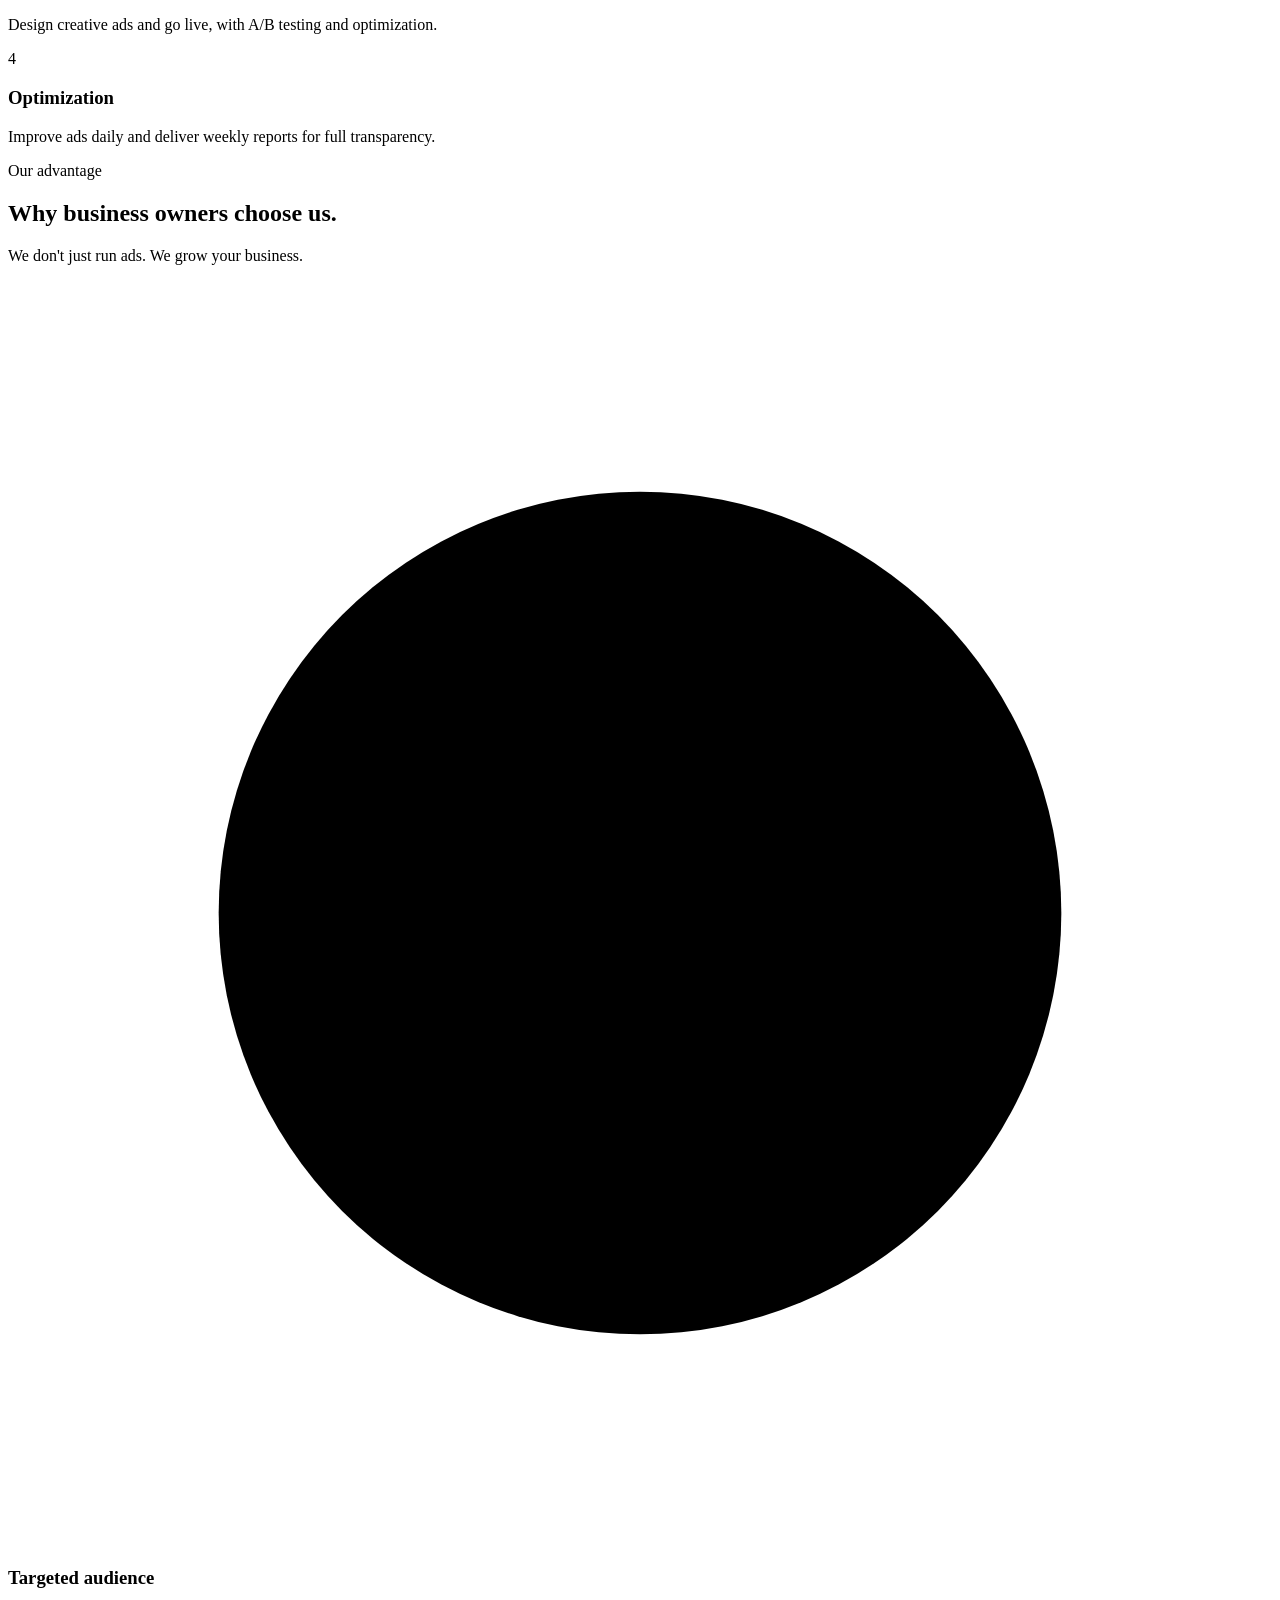
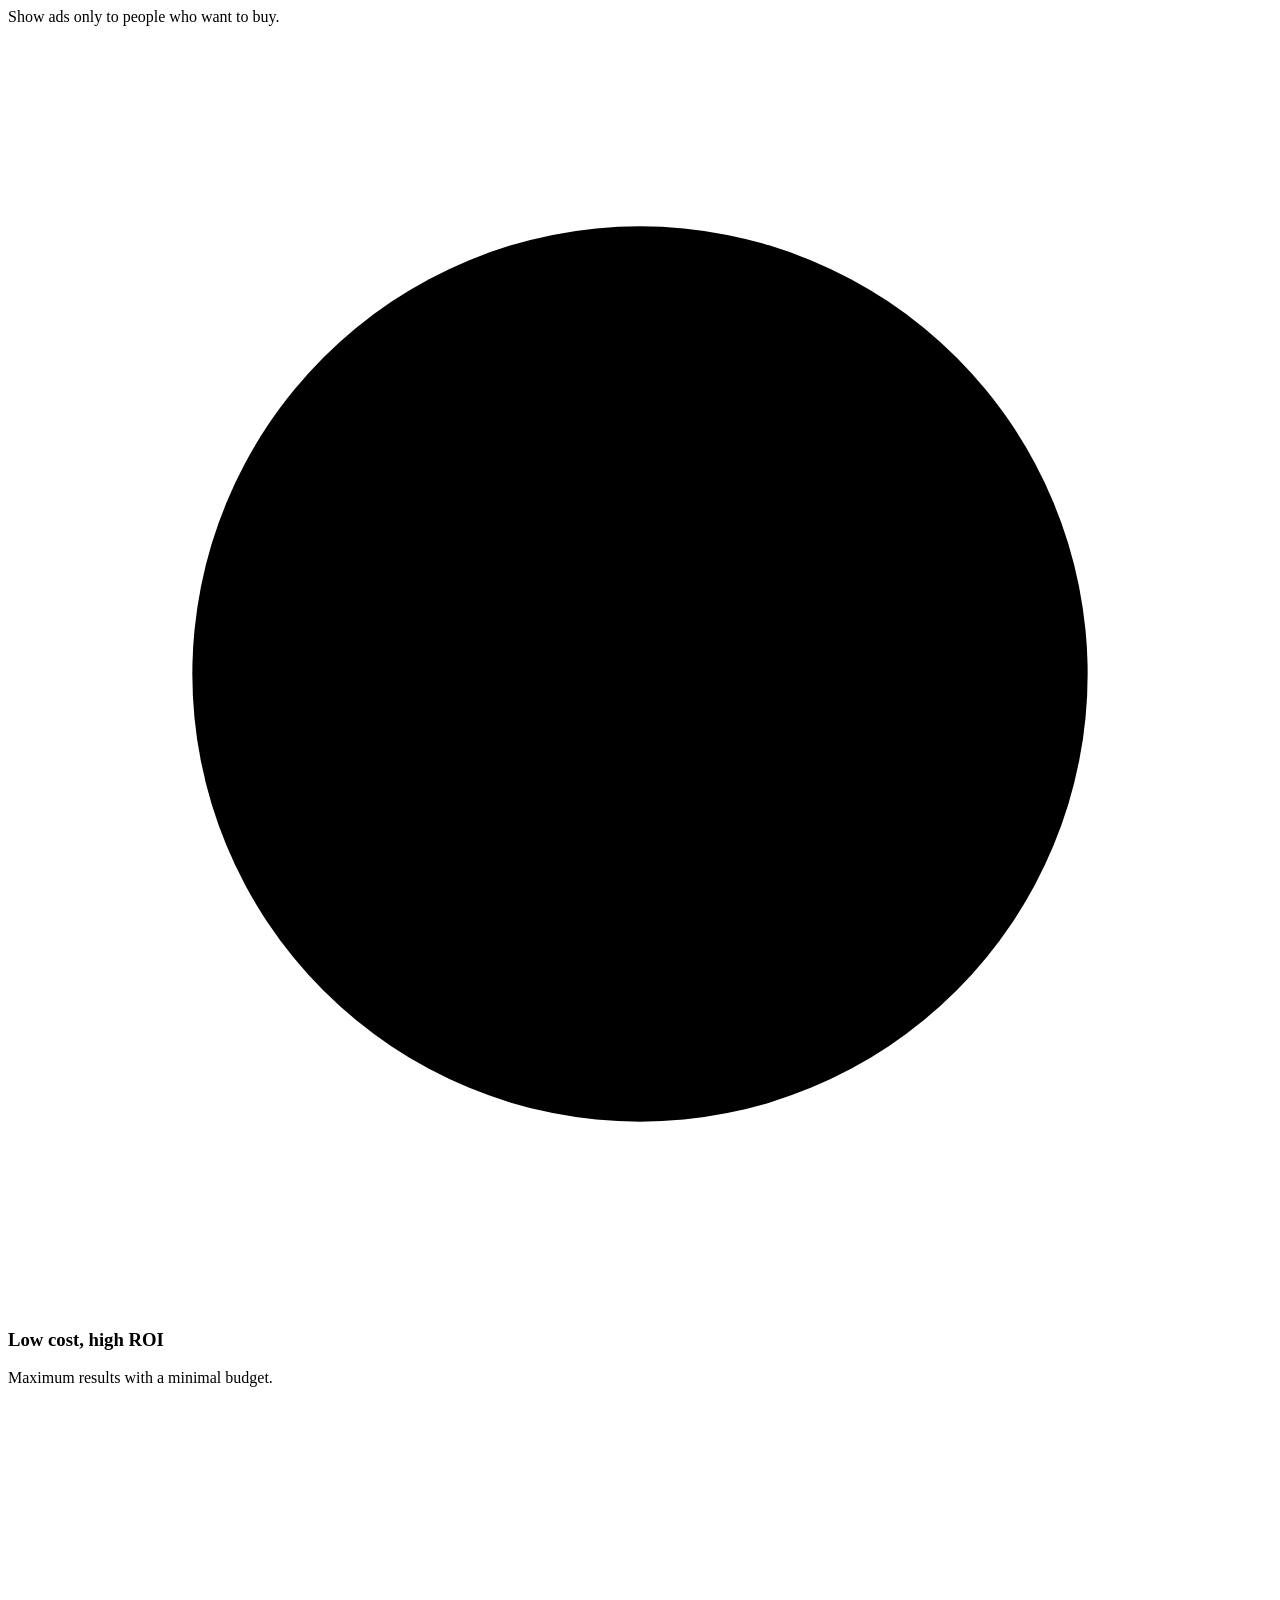
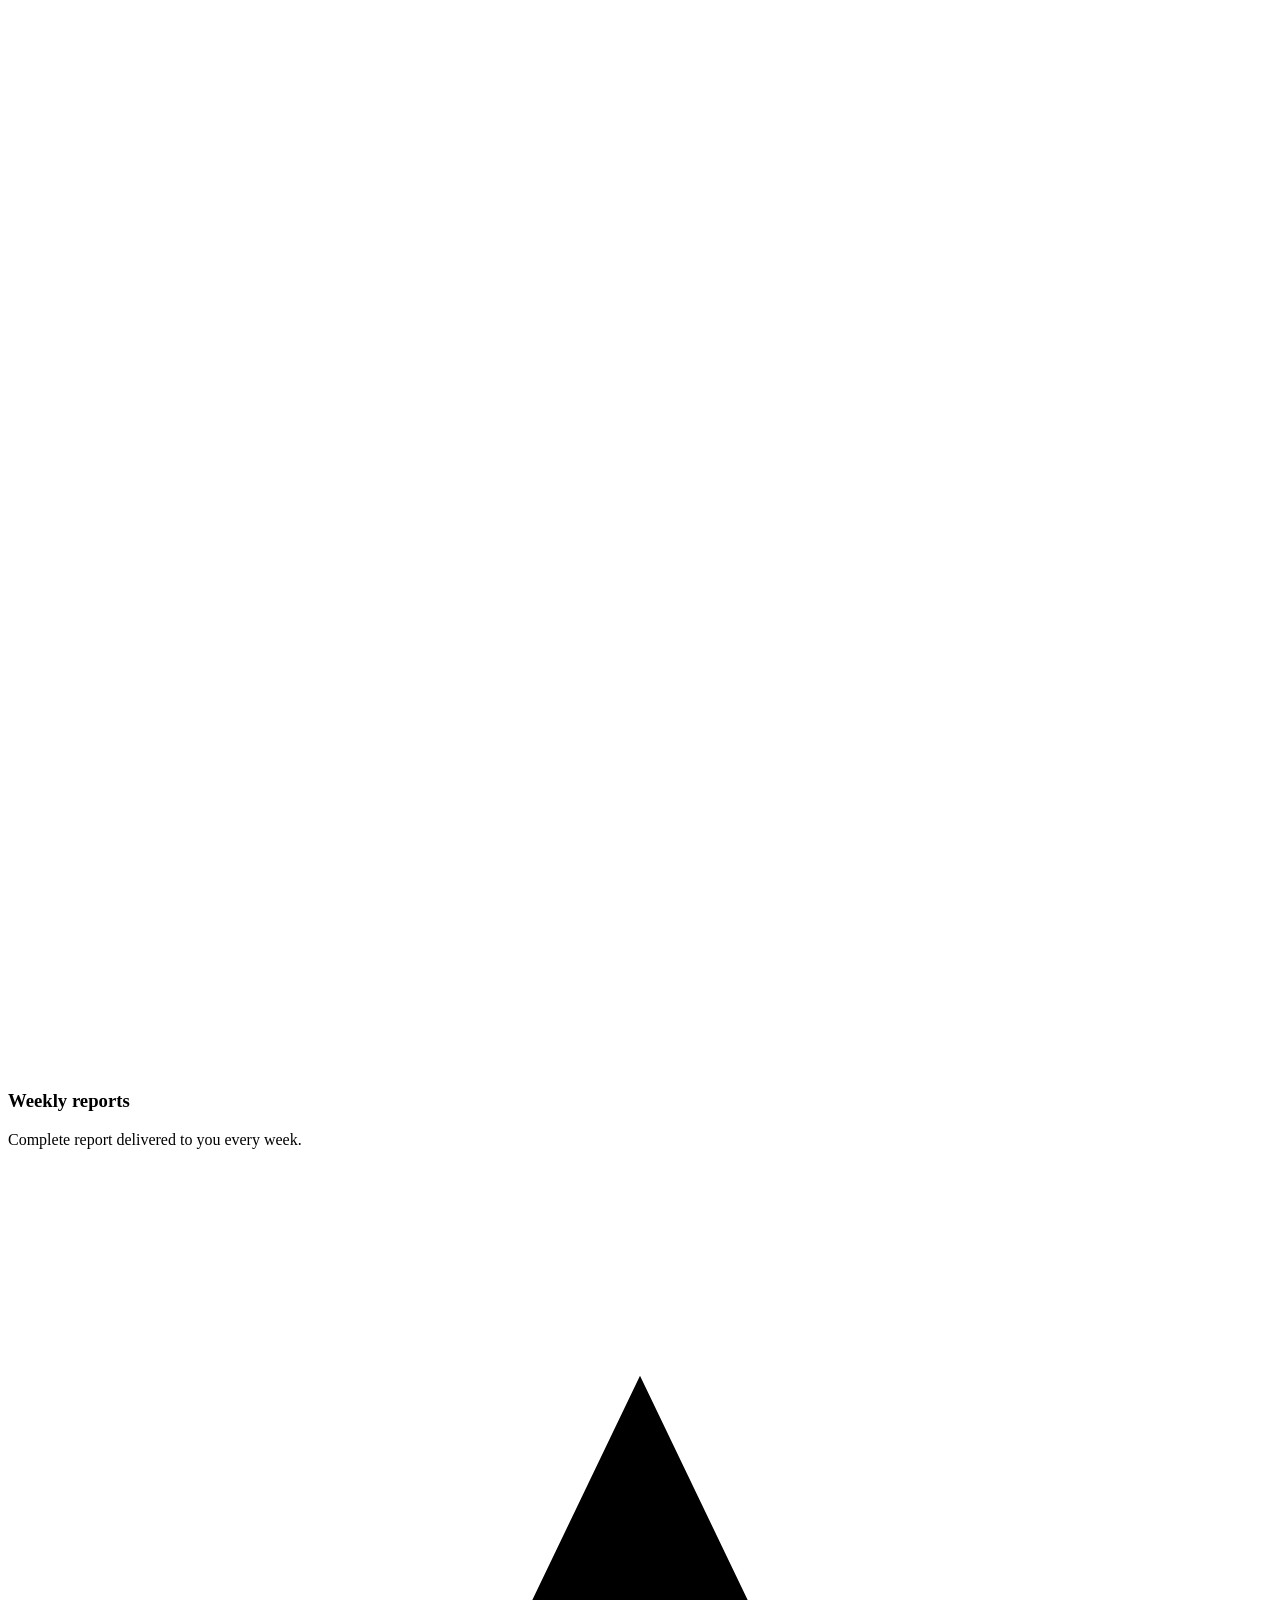
==== commit a797d0cf: "Add files via upload" ====
--- a/index.html
+++ b/index.html
@@ -1,391 +1,474 @@
-<!-- @template name="Landing" description="A one-page product landing in the system's own voice — an invented product (Little Acre: a seed-box subscription), a warm hero, a seed bed of numbered circles, a washed photograph and a sign-up patch" -->
-<!doctype html>
+<!DOCTYPE html>
+<!--
+  Design: Celadon by TemplateMo (https://templatemo.com/tm-633-celadon), recoloured and adapted for AMR.Z DigitalMarket.
+-->
 <html lang="en">
-<head>
-<meta charset="utf-8" />
-<meta name="viewport" content="width=device-width, initial-scale=1" />
-<title>AMR.Z DigitalMarket — Hamary Ads, Aapka Profit</title>
-<meta name="description" content="AMR.Z DigitalMarket runs targeted Facebook, Instagram, TikTok and Google ad campaigns to grow your sales." />
-<link rel="icon" type="image/png" href="favicon.png" />
-<link rel="apple-touch-icon" href="logo.png" />
-<meta property="og:type" content="website" />
-<meta property="og:title" content="AMR.Z DigitalMarket — Hamary Ads, Aapka Profit" />
-<meta property="og:description" content="We run targeted Facebook, Instagram, TikTok and Google ad campaigns to grow your sales up to 3x." />
-<meta property="og:image" content="logo.png" />
-<meta name="twitter:card" content="summary_large_image" />
-<link rel="stylesheet" href="styles.css" />
-<style>
-:root {
-  --leading: 28px;
-  --half: 14px;
-  --edge: clamp(20px, 5vw, 72px);
-  --measure: 58ch;
-}
-html { scroll-behavior: smooth; }
-@media (prefers-reduced-motion: reduce) { html { scroll-behavior: auto; } }
-body { margin: 0; text-wrap: pretty; overflow-x: clip; }
-.wrap { max-width: 1200px; margin: 0 auto; padding: 0 var(--edge); }
-.nav { padding-inline: max(var(--edge), calc((100% - 1200px) / 2 + var(--edge))); }
-.nav a { white-space: nowrap; }
-@media (max-width: 640px) { .nav a:not(.btn) { display: none; } }
-
-a { color: var(--color-accent-700); }
-a:hover { color: var(--color-accent-800); }
-
-.kicker {
-  display: block; font-size: 13px; line-height: var(--half);
-  letter-spacing: 0.06em; text-transform: uppercase; font-weight: 600;
-  color: var(--color-accent-700);
-  font-feature-settings: "tnum" 1;
-  margin: 0 0 calc(var(--leading) - var(--half));
-}
-.section-sub { font-size: 15.5px; line-height: var(--leading); max-width: var(--measure);
-  color: color-mix(in srgb, var(--color-text) 78%, transparent);
-  margin: calc(var(--half)) 0 0; text-box: trim-both cap alphabetic; }
-.section-title {
-  font-family: var(--font-heading); font-weight: var(--font-heading-weight);
-  font-size: clamp(28px, 3.4vw, 40px); line-height: calc(1.35 * var(--leading));
-  margin: 0; max-width: 20ch; text-box: trim-both cap alphabetic;
-}
-
-.hero { position: relative; padding: calc(4 * var(--leading)) 0 calc(2 * var(--leading)); }
-.hero::before { content: ""; position: absolute; right: -180px; top: -220px;
-  width: 420px; height: 420px; border-radius: 50%;
-  background: var(--color-accent-2-200); pointer-events: none;
-  z-index: -1; }
-@media (max-width: 1420px) { .hero::before { right: 0; } }
-.hero-photo { position: absolute; top: 0; bottom: 0; left: calc(50% - 50vw); width: 100vw; z-index: -2; }
-.hero-photo img { width: 100%; height: 100%; display: block; }
-.hero-photo::after { content: ""; position: absolute; inset: 0;
-  background: linear-gradient(180deg, color-mix(in srgb, var(--color-bg) 30%, transparent) 0%, color-mix(in srgb, var(--color-bg) 20%, transparent) 70%, var(--color-bg) 100%); }
-.blob { position: absolute; border-radius: 50%; pointer-events: none; z-index: -1;
-  animation: drift 14s ease-in-out infinite alternate; }
-.blob-1 { width: 220px; height: 220px; left: -80px; top: 30%;
-  background: var(--color-accent-100); animation-duration: 16s; }
-.blob-2 { width: 140px; height: 140px; left: 55%; bottom: -50px;
-  background: var(--color-accent-2-100); animation-duration: 12s; animation-delay: -4s; }
-.blob-3 { width: 90px; height: 90px; right: 18%; top: 18%;
-  background: var(--color-accent-200); animation-duration: 18s; animation-delay: -8s; }
-@keyframes drift {
-  from { transform: translate(0, 0) scale(1); }
-  to { transform: translate(28px, -22px) scale(1.08); }
-}
-@media (prefers-reduced-motion: reduce) { .blob { animation: none; } }
-/* tweaks: energy governs the blobs' drift */
-body[data-energy="calm"] .blob { animation: none; }
-body[data-energy="lively"] .blob-1 { animation-duration: 7s; }
-body[data-energy="lively"] .blob-2 { animation-duration: 5s; }
-body[data-energy="lively"] .blob-3 { animation-duration: 8s; }
-body[data-energy="lively"] .hero::before { width: 480px; height: 480px; }
-/* tweaks: hero backdrop */
-body[data-backdrop="shapes"] .hero-photo { display: none; }
-body[data-backdrop="photo"] .blob { display: none; }
-
-.display {
-  font-family: var(--font-heading); font-weight: var(--font-heading-weight);
-  font-size: clamp(40px, 5.8vw, 76px);
-  line-height: clamp(43px, 6.26vw, 82px);
-  letter-spacing: 0; margin: 0;
-  margin-left: -0.028em;
-  text-box: trim-both cap alphabetic;
-}
-.display .line { display: block; }
-.display .gold { color: var(--color-accent-700); }
-.hero .sub { font-size: 17px; line-height: var(--leading); max-width: var(--measure);
-  margin: calc(1.5 * var(--leading) - 1cap) 0 0;
-  text-box: trim-both cap alphabetic; }
-.hero .row { display: flex; gap: var(--space-3); flex-wrap: wrap; margin-top: var(--leading); }
-.hero .row .btn { white-space: nowrap; }
-
-.bed { position: relative; padding: calc(1.5 * var(--leading)) 0 calc(1.5 * var(--leading));
-  min-height: calc(11 * var(--leading)); }
-.seed { position: absolute; border-radius: 50%; aspect-ratio: 1;
-  display: grid; place-content: center; text-align: center;
-  padding: var(--leading); box-sizing: border-box; }
-.seed-a { width: 200px; left: 64px; top: 0; background: var(--color-accent-100); }
-.seed-b { width: 168px; left: 300px; top: calc(2 * var(--leading));
-  background: var(--color-accent-2-100); }
-.seed-c { width: 224px; right: 64px; top: calc(-0.5 * var(--leading));
-  background: var(--color-accent-200); }
-.seed .stat-num { font-family: var(--font-heading); font-weight: var(--font-heading-weight);
-  font-size: clamp(30px, 3vw, 42px); line-height: calc(1.5 * var(--leading));
-  margin: 0; text-box: trim-both cap alphabetic; }
-.seed-a .stat-num, .seed-c .stat-num { color: var(--color-accent-700); }
-.seed-b .stat-num { color: var(--color-accent-2-700); }
-.seed .stat-label { font-size: 13px; line-height: var(--half); letter-spacing: 0.06em;
-  text-transform: uppercase; font-weight: 600;
-  color: color-mix(in srgb, var(--color-text) 70%, transparent);
-  margin: var(--half) 0 0; max-width: 15ch; text-wrap: balance; }
-@media (max-width: 720px) {
-  .bed { min-height: 0; display: grid; grid-template-columns: repeat(3, minmax(0, 1fr));
-    gap: var(--half); justify-items: center; }
-  .seed { position: static; width: min(30vw, 150px); }
-}
-@media (max-width: 480px) {
-  .bed { grid-template-columns: 1fr; gap: var(--leading); }
-  .seed { width: clamp(150px, 55vw, 200px); }
-}
-
-.features { padding: calc(2.5 * var(--leading)) 0 calc(2.5 * var(--leading)); }
-.feature-grid { display: grid; grid-template-columns: repeat(3, minmax(0, 1fr));
-  gap: var(--leading) clamp(20px, 3vw, 40px); margin-top: calc(1.5 * var(--leading)); }
-.feature-card { background: var(--color-surface); border-radius: var(--radius-lg);
-  padding: var(--space-4); box-shadow: var(--shadow-sm); }
-.feature-card .f-title { font-family: var(--font-heading); font-weight: var(--font-heading-weight);
-  font-size: 20px; line-height: calc(1.2 * var(--leading)); margin: 0 0 var(--space-2);
-  text-box: trim-both cap alphabetic; }
-.feature-card .f-copy { font-size: 15px; line-height: calc(1.2 * var(--leading)); margin: 0;
-  color: color-mix(in srgb, var(--color-text) 78%, transparent); }
-@media (max-width: 880px) { .feature-grid { grid-template-columns: 1fr 1fr; } }
-@media (max-width: 560px) { .feature-grid { grid-template-columns: 1fr; } }
-
-.why { padding: calc(2.5 * var(--leading)) 0; }
-.why-list { display: grid; gap: var(--leading); margin-top: calc(1.5 * var(--leading)); max-width: 760px; }
-.why-row { display: grid; grid-template-columns: minmax(0, 260px) minmax(0, 1fr);
-  gap: var(--half) clamp(20px, 3vw, 56px); align-items: baseline; }
-.why-row h3 { font-family: var(--font-heading); font-weight: var(--font-heading-weight);
-  font-size: 19px; line-height: var(--leading); margin: 0; text-box: trim-both cap alphabetic; }
-.why-row p { font-size: 15px; line-height: var(--leading); margin: 0;
-  color: color-mix(in srgb, var(--color-text) 78%, transparent); max-width: 48ch; }
-@media (max-width: 720px) { .why-row { grid-template-columns: 1fr; gap: 4px; } }
-
-.process { padding: calc(2.5 * var(--leading)) 0; }
-.process-grid { display: grid; grid-template-columns: repeat(4, minmax(0, 1fr));
-  gap: var(--leading) clamp(16px, 2.5vw, 32px); margin-top: calc(1.5 * var(--leading)); }
-.step-num { font-family: var(--font-heading); font-weight: var(--font-heading-weight);
-  font-size: 34px; line-height: 1; color: var(--color-accent-300); margin: 0 0 var(--space-2); }
-.step-card h3 { font-family: var(--font-heading); font-weight: var(--font-heading-weight);
-  font-size: 18px; line-height: var(--leading); margin: 0 0 4px; }
-.step-card p { font-size: 14.5px; line-height: calc(1.2 * var(--leading)); margin: 0;
-  color: color-mix(in srgb, var(--color-text) 78%, transparent); }
-@media (max-width: 880px) { .process-grid { grid-template-columns: 1fr 1fr; } }
-@media (max-width: 480px) { .process-grid { grid-template-columns: 1fr; } }
-
-.pricing { padding: calc(2.5 * var(--leading)) 0; }
-.plan-grid { display: grid; grid-template-columns: repeat(3, minmax(0, 1fr));
-  gap: var(--leading); margin-top: calc(1.5 * var(--leading)); align-items: stretch; }
-.plan-card { position: relative; display: flex; flex-direction: column; gap: var(--space-2);
-  background: var(--color-surface); border-radius: calc(var(--radius-lg) * 1.15);
-  padding: var(--space-4); box-shadow: var(--shadow-sm); }
-.plan-card.featured { box-shadow: var(--shadow-lg); outline: 2px solid var(--color-accent); }
-.plan-badge { position: absolute; top: -13px; left: var(--space-4);
-  background: var(--color-accent); color: var(--color-bg); font-size: 11px; font-weight: 600;
-  letter-spacing: 0.04em; text-transform: uppercase; padding: 4px 12px; border-radius: 999px; }
-.plan-name { font-family: var(--font-heading); font-weight: var(--font-heading-weight);
-  font-size: 21px; line-height: var(--leading); margin: 0; }
-.plan-desc { font-size: 14px; line-height: 1.4; margin: 0;
-  color: color-mix(in srgb, var(--color-text) 78%, transparent); min-height: 2.8em; }
-.plan-price { font-family: var(--font-heading); font-weight: var(--font-heading-weight);
-  font-size: 17px; color: var(--color-accent-700); margin: var(--space-2) 0; }
-.plan-features { list-style: none; margin: 0; padding: 0; display: grid; gap: 8px; flex: 1; }
-.plan-features li { font-size: 14px; padding-left: 22px; position: relative; }
-.plan-features li::before { content: "✓"; position: absolute; left: 0; color: var(--color-accent-2-700); font-weight: 700; }
-.plan-card .btn { margin-top: var(--space-2); }
-.plan-card .field { margin-top: var(--space-2); }
-.plan-card .field label { display: block; font-size: 12px; font-weight: 600; letter-spacing: 0.04em;
-  text-transform: uppercase; color: color-mix(in srgb, var(--color-text) 65%, transparent); margin-bottom: 6px; }
-.plan-card .seg { display: flex; }
-.plan-card .seg-opt { flex: 1; justify-content: center; white-space: nowrap;
-  padding-inline: 6px; font-size: 12px; min-width: 0; }
-@media (max-width: 880px) { .plan-grid { grid-template-columns: 1fr; } .plan-card.featured { order: -1; } }
-
-.close { padding: calc(1 * var(--leading)) 0 calc(2 * var(--leading)); }
-.patch { background: var(--color-accent-2-100);
-  border-radius: calc(2 * var(--radius-lg));
-  padding: calc(2 * var(--leading)) clamp(24px, 4vw, 64px); }
-.patch h3 { font-family: var(--font-heading); font-weight: var(--font-heading-weight);
-  font-size: 26px; line-height: var(--leading); margin: 0; text-box: trim-both cap alphabetic; }
-.patch .sub { font-size: 15.5px; line-height: var(--leading);
-  color: color-mix(in srgb, var(--color-text) 78%, transparent);
-  margin: calc(var(--leading) - 1cap) 0 0; max-width: var(--measure); text-box: trim-both cap alphabetic; }
-.patch .row { display: flex; gap: var(--space-3); flex-wrap: wrap; margin-top: var(--leading); }
-
-footer { padding: calc(2 * var(--leading)) 0 var(--leading); font-size: 13px; line-height: var(--leading);
-  color: color-mix(in srgb, var(--color-text) 70%, transparent);
-  display: flex; flex-wrap: wrap; gap: var(--space-2) var(--space-4); justify-content: space-between; }
-footer .contact-links { display: flex; gap: var(--space-4); flex-wrap: wrap; }
-
-@media (max-width: 720px) {
-  .hero { padding-top: calc(2.5 * var(--leading)); }
-  .hero::before { width: 280px; height: 280px; top: -160px; }
-}
-
-</style>
-</head>
-<body>
-<div class="wrap">
-<nav class="nav">
-  <span class="nav-brand" style="display:inline-flex;align-items:center;gap:10px;margin-right:auto;margin-left:calc(-1 * var(--space-3))"><img src="logo.png" alt="AMR.Z logo" style="height: 82px; width: 82px; object-fit: contain" />AMR.Z DigitalMarket</span>
-  <a href="#services">Services</a>
-  <a href="#why">Why Us</a>
-  <a href="#process">Process</a>
-  <a href="#pricing">Pricing</a>
-  <a href="https://wa.me/923354278445" class="btn btn-primary" target="_blank" rel="noopener">Get a Free Audit</a>
-</nav>
-
-  <section class="hero">
-    <div class="hero-photo washed"><img src="hero-bg.jpg" alt="Hero background photograph" style="width:100%;height:100%;display:block;object-fit:cover" /></div>
-    <div class="blob blob-1"></div>
-    <div class="blob blob-2"></div>
-    <div class="blob blob-3"></div>
-    <h1 class="display"><span class="line">Hamary Ads,</span> <span class="line"><span class="gold">Aapka</span> Profit!</span></h1>
-    <p class="sub">We run targeted ads on Facebook, Instagram and Google to grow your sales up to <strong style="color:var(--color-accent-700)">3x</strong>. Stop wasting budget — reach the right audience.</p>
-    <div class="row">
-      <a href="https://wa.me/923354278445" class="btn btn-primary" target="_blank" rel="noopener">Start My Campaign →</a>
-      <a href="#pricing" class="btn btn-ghost">See Pricing</a>
-    </div>
-  </section>
-
-  <section class="bed" aria-label="AMR.Z DigitalMarket, by the numbers">
-    <div class="seed seed-a"><p class="stat-num">150+</p><p class="stat-label">Happy Clients</p></div>
-    <div class="seed seed-b"><p class="stat-num">3x</p><p class="stat-label">Avg ROI</p></div>
-    <div class="seed seed-c"><p class="stat-num">5+</p><p class="stat-label">Years Experience</p></div>
-  </section>
-
-  <section class="features" id="services">
-    <span class="kicker">Our Services</span>
-    <h2 class="section-title">We don't just run <span class="gold" style="color:var(--color-accent-700)">ads</span> — we generate results</h2>
-    <p class="section-sub">Every service is designed with your business goal in mind.</p>
-    <div class="feature-grid">
-      <div class="feature-card"><h3 class="f-title">Facebook &amp; Instagram Ads</h3><p class="f-copy">Best platform for visual branding and direct sales. Targeted campaigns tailored to your goals.</p></div>
-      <div class="feature-card"><h3 class="f-title">TikTok Ads</h3><p class="f-copy">Go viral and target the young audience fast. Build brand awareness at lightning speed.</p></div>
-      <div class="feature-card"><h3 class="f-title">Google Search Ads</h3><p class="f-copy">Be at the top when people search for your service. Reach the right people at the exact right moment.</p></div>
-      <div class="feature-card"><h3 class="f-title">Creative Designing</h3><p class="f-copy">Eye-catching images and videos for your ads that stop the scroll and drive action.</p></div>
-      <div class="feature-card"><h3 class="f-title">Retargeting</h3><p class="f-copy">Bring back visitors who left without buying. Show up again and close the sale.</p></div>
-      <div class="feature-card"><h3 class="f-title">Analytics &amp; Reporting</h3><p class="f-copy">Weekly full reports — what worked, what didn't, and what's next. Complete transparency.</p></div>
-      <div class="feature-card"><h3 class="f-title">Website Design &amp; Development</h3><p class="f-copy">Fast, professional websites built to convert visitors into customers — the landing page your ads deserve.</p></div>
-    </div>
-  </section>
-
-  <section class="why" id="why">
-    <span class="kicker">Our Advantage</span>
-    <h2 class="section-title">Why choose <span style="color:var(--color-accent-700)">us</span>?</h2>
-    <p class="section-sub">We don't just run ads — we grow your business.</p>
-    <div class="why-list">
-      <div class="why-row"><h3>🎯 Targeted Audience</h3><p>Show ads only to people who want to buy.</p></div>
-      <div class="why-row"><h3>💰 Low Cost, High ROI</h3><p>Maximum results with a minimal budget.</p></div>
-      <div class="why-row"><h3>📈 Weekly Reports</h3><p>Complete report delivered to you every week.</p></div>
-      <div class="why-row"><h3>🏆 Expert Team</h3><p>Certified professionals who understand market trends.</p></div>
-      <div class="why-row"><h3>🕐 24/7 Support</h3><p>We're always with you — help available anytime.</p></div>
-    </div>
-  </section>
-
-  <section class="process" id="process">
-    <span class="kicker">Our Process</span>
-    <h2 class="section-title">4 simple steps — <span style="color:var(--color-accent-700)">just start</span></h2>
-    <p class="section-sub">Our working method is simple, transparent, and results-driven.</p>
-    <div class="process-grid">
-      <div class="step-card"><p class="step-num">01</p><h3>Consultation</h3><p>We understand your business goals and assess the current situation.</p></div>
-      <div class="step-card"><p class="step-num">02</p><h3>Strategy</h3><p>Craft a customized ad plan — target audience, budget, and platform.</p></div>
-      <div class="step-card"><p class="step-num">03</p><h3>Launch</h3><p>Design creative ads and go live — with A/B testing and optimization.</p></div>
-      <div class="step-card"><p class="step-num">04</p><h3>Optimization</h3><p>Improve ads daily and deliver weekly reports for full transparency.</p></div>
-    </div>
-  </section>
-
-  <section class="pricing" id="pricing">
-    <span class="kicker">Pricing</span>
-    <h2 class="section-title">Choose the <span style="color:var(--color-accent-700)">right plan</span> for your business</h2>
-    <p class="section-sub">Every plan is tailored to your business stage. No hidden fees.</p>
-    <div class="plan-grid">
-      <div class="plan-card">
-        <p class="plan-name">Basic Plan</p>
-        <p class="plan-price">PKR 3,500 <span style="font-size:13px;color:color-mix(in srgb, var(--color-text) 60%, transparent)">/ week · PKR 16,000 / month</span></p>
-        <ul class="plan-features">
-          <li>1 platform of your choice</li>
-          <li>Ad Creatives (2/month)</li>
-          <li>Audience Research</li>
-          <li>Weekly Report</li>
-          <li>WhatsApp Support</li>
-        </ul>
-        <div class="field">
-          <label id="plat-basic-label">Choose your platform</label>
-          <div class="seg" role="radiogroup" aria-labelledby="plat-basic-label">
-            <label class="seg-opt"><input type="radio" name="plat-basic" value="Facebook + Instagram" checked />FB + Insta</label>
-            <label class="seg-opt"><input type="radio" name="plat-basic" value="Google Ads" />Google</label>
-            <label class="seg-opt"><input type="radio" name="plat-basic" value="TikTok Ads" />TikTok</label>
-          </div>
-        </div>
-        <a href="https://wa.me/923354278445" class="btn btn-secondary plan-cta" data-plan="Basic Plan" target="_blank" rel="noopener">Contact Us</a>
-      </div>
-      <div class="plan-card featured">
-        <span class="plan-badge">Most Popular</span>
-        <p class="plan-name">Growth Plan</p>
-        <p class="plan-price">PKR 5,500 <span style="font-size:13px;color:color-mix(in srgb, var(--color-text) 60%, transparent)">/ week · PKR 21,000 / month</span></p>
-        <ul class="plan-features">
-          <li>1 platform of your choice</li>
-          <li>Ad Creatives (6/month)</li>
-          <li>Advanced Targeting</li>
-          <li>Retargeting Campaigns</li>
-          <li>Bi-weekly Reports</li>
-          <li>Priority Support</li>
-        </ul>
-        <div class="field">
-          <label id="plat-growth-label">Choose your platform</label>
-          <div class="seg" role="radiogroup" aria-labelledby="plat-growth-label">
-            <label class="seg-opt"><input type="radio" name="plat-growth" value="Facebook + Instagram" checked />FB + Insta</label>
-            <label class="seg-opt"><input type="radio" name="plat-growth" value="Google Ads" />Google</label>
-            <label class="seg-opt"><input type="radio" name="plat-growth" value="TikTok Ads" />TikTok</label>
-          </div>
-        </div>
-        <a href="https://wa.me/923354278445" class="btn btn-primary plan-cta" data-plan="Growth Plan" target="_blank" rel="noopener">Contact Us</a>
-      </div>
-      <div class="plan-card">
-        <p class="plan-name">Enterprise Plan</p>
-        <p class="plan-price">PKR 8,000 <span style="font-size:13px;color:color-mix(in srgb, var(--color-text) 60%, transparent)">/ week · PKR 31,000 / month</span></p>
-        <ul class="plan-features">
-          <li>1 platform of your choice</li>
-          <li>Unlimited Creatives</li>
-          <li>Dedicated Account Manager</li>
-          <li>Lead Generation Funnel</li>
-          <li>Daily Optimization</li>
-          <li>24/7 Priority Support</li>
-        </ul>
-        <div class="field">
-          <label id="plat-ent-label">Choose your platform</label>
-          <div class="seg" role="radiogroup" aria-labelledby="plat-ent-label">
-            <label class="seg-opt"><input type="radio" name="plat-ent" value="Facebook + Instagram" checked />FB + Insta</label>
-            <label class="seg-opt"><input type="radio" name="plat-ent" value="Google Ads" />Google</label>
-            <label class="seg-opt"><input type="radio" name="plat-ent" value="TikTok Ads" />TikTok</label>
-          </div>
-        </div>
-        <a href="https://wa.me/923354278445" class="btn btn-secondary plan-cta" data-plan="Enterprise Plan" target="_blank" rel="noopener">Contact Us</a>
-      </div>
-    </div>
-  </section>
-
-  <section class="close" id="contact">
-    <div class="patch">
-      <h3>Ready to 3x your sales?</h3>
-      <p class="sub">Get a free audit today — zero commitment.</p>
-      <div class="row">
-        <a href="https://wa.me/923354278445" class="btn btn-primary" target="_blank" rel="noopener">📲 Chat on WhatsApp</a>
-      </div>
-    </div>
-  </section>
-
-  <footer>
-    <p>© 2026 AMR.Z DigitalMarket. All rights reserved.</p>
-    <div class="contact-links">
-      <a href="mailto:amrdigitalmarketing1591@gmail.com">amrdigitalmarketing1591@gmail.com</a>
-      <a href="https://wa.me/923354278445" target="_blank" rel="noopener">WhatsApp: +92 335 4278445</a>
-    </div>
-  </footer>
-</div>
-<script>
-(() => {
-  // Plan CTA: WhatsApp message carries the chosen plan + platform.
-  const updateCta = (card) => {
-    const btn = card.querySelector('.plan-cta');
-    const picked = card.querySelector('input[type="radio"]:checked');
-    if (!btn || !picked) return;
-    const msg = `Hi AMR.Z! I'm interested in the ${btn.dataset.plan} (${picked.value}).`;
-    btn.href = 'https://wa.me/923354278445?text=' + encodeURIComponent(msg);
-  };
-  document.querySelectorAll('.plan-card').forEach((card) => {
-    updateCta(card);
-    card.addEventListener('change', () => updateCta(card));
-  });
-})();
-</script>
-</body>
+    <head>
+        <meta charset="UTF-8">
+        <meta name="viewport" content="width=device-width, initial-scale=1">
+        <title>AMR.Z DigitalMarket | Hamary Ads, Aapka Profit</title>
+        <meta name="description" content="AMR.Z DigitalMarket runs targeted Facebook, Instagram, TikTok and Google ad campaigns to grow your sales.">
+        <link rel="canonical" href="https://www.amrzdigitalmarket.com/">
+        <meta property="og:type" content="website">
+        <meta property="og:title" content="AMR.Z DigitalMarket | Hamary Ads, Aapka Profit">
+        <meta property="og:description" content="AMR.Z DigitalMarket runs targeted Facebook, Instagram, TikTok and Google ad campaigns to grow your sales.">
+        <meta property="og:url" content="https://www.amrzdigitalmarket.com/">
+        <meta property="og:image" content="https://www.amrzdigitalmarket.com/logo.png">
+        <meta name="twitter:card" content="summary_large_image">
+        <link rel="icon" type="image/png" href="favicon.png">
+        <link rel="apple-touch-icon" href="logo.png">
+        <link rel="preconnect" href="https://fonts.googleapis.com">
+        <link rel="preconnect" href="https://fonts.gstatic.com" crossorigin>
+        <link href="https://fonts.googleapis.com/css2?family=Outfit:wght@200;300;400;500&family=Albert+Sans:wght@400;500;600&display=swap" rel="stylesheet">
+        <link rel="stylesheet" href="css/style.css">
+    </head>
+    <body>
+        <header class="top" id="top">
+            <div class="shell bar">
+                <a class="brand" href="index.html"><img class="logo" src="logo.png" alt="" width="44" height="44"><span>AMR.Z DigitalMarket</span></a>
+                <nav class="nav">
+                    <a href="index.html#features">Services</a>
+                    <a href="index.html#how">How it works</a>
+                    <a href="index.html#pricing">Pricing</a>
+                    <a href="index.html#faq">FAQ</a>
+                    <a href="write-for-us.html">Write for us</a>
+                </nav>
+                <a class="btn solid" href="https://wa.me/923019621417?text=Hi%20AMR.Z!%20I'd%20like%20a%20free%20audit." target="_blank" rel="noopener">Free audit</a>
+                <button class="burger" id="burger" aria-label="Open menu" aria-expanded="false" aria-controls="drawer">
+                    <span></span><span></span><span></span>
+                </button>
+            </div>
+        </header>
+        <div class="scrim" id="scrim"></div>
+        <aside class="drawer" id="drawer" aria-label="Menu">
+            <span class="dtag">Menu</span>
+            <a href="index.html#features">Services</a>
+            <a href="index.html#how">How it works</a>
+            <a href="index.html#pricing">Pricing</a>
+            <a href="index.html#stories">Who we help</a>
+            <a href="index.html#faq">FAQ</a>
+            <a href="write-for-us.html">Write for us</a>
+            <a class="btn solid" href="https://wa.me/923019621417?text=Hi%20AMR.Z!%20I'd%20like%20a%20free%20audit." target="_blank" rel="noopener">Free audit</a>
+        </aside>
+        <main id="home">
+            <!-- hero -->
+            <section class="hero">
+                <div class="shell">
+                    <span class="pill rv"><b>Free</b> Ad audit, zero commitment</span>
+                    <h1 class="rv d1"><span>Hamary Ads,</span> <span>Aapka Profit!</span></h1>
+                    <p class="sub rv d2">We run targeted ads on Facebook, Instagram and Google to grow your sales up to 3x. Stop wasting budget and reach the right audience.</p>
+                    <div class="acts rv d3">
+                        <a class="btn solid" href="https://wa.me/923019621417?text=Hi%20AMR.Z!%20I'd%20like%20a%20free%20audit." target="_blank" rel="noopener">Start my campaign</a>
+                        <a class="btn" href="#pricing">See pricing</a>
+                    </div>
+                    <p class="note rv d3">Message us on WhatsApp. No commitment.</p>
+                    <div class="stage rv d3" aria-hidden="true">
+                        <div class="slab s1" data-depth="14">
+                            <span class="src"><i class="dot" style="background:var(--jade)"></i>Facebook &amp; Instagram</span>
+                            <p>Reach people who are ready to buy, not everyone.</p>
+                        </div>
+                        <div class="slab s2" data-depth="-18">
+                            <span class="src"><i class="dot" style="background:var(--coral)"></i>TikTok</span>
+                            <p>Go viral and reach a young audience fast.</p>
+                        </div>
+                        <div class="slab s3" data-depth="-11">
+                            <span class="src"><i class="dot" style="background:var(--sky)"></i>Google Search</span>
+                            <p>Be at the top when people search for your service.</p>
+                        </div>
+                        <div class="slab s4" data-depth="16">
+                            <span class="src"><i class="dot" style="background:var(--jade-ink)"></i>Retargeting</span>
+                            <p>Bring visitors back and close the sale.</p>
+                        </div>
+                        <div class="core" data-depth="7">
+                            <span class="lab">Sample weekly report</span>
+                            <h3>Sales this week</h3>
+                            <div class="meter"><i></i></div>
+                            <div class="row"><span>New leads</span><b>128</b></div>
+                            <div class="row"><span>Return on ad spend</span><b>3.5x</b></div>
+                        </div>
+                    </div>
+                </div>
+            </section>
+            <!-- platforms -->
+            <section class="pad-s">
+                <div class="shell rv">
+                    <p class="trust-cap">We run ads on</p>
+                    <div class="trust"><span>Facebook</span><span>Instagram</span><span>TikTok</span><span>Google Search</span></div>
+                </div>
+            </section>
+            <!-- services -->
+            <section class="pad" id="features">
+                <div class="shell center">
+                    <span class="eyebrow rv">Our services</span>
+                    <h2 class="h2 rv">We don't just run ads. We generate results.</h2>
+                    <p class="lede rv d1">Every service is designed with your business goal in mind.</p>
+                    <p class="hint rv d1">Click a panel to open it.</p>
+                </div>
+                <div class="shell">
+                    <div class="slabrow rv" id="slabrow">
+                        <div class="stave open" role="button" tabindex="0" aria-expanded="true">
+                            <div class="spine"><span class="pip t-jade"></span><span class="st">Facebook &amp; Instagram</span></div>
+                            <div class="bodywrap"><div class="body">
+                                <div class="tile t-jade"><svg viewBox="0 0 24 24"><path d="M4 6h16v11H9l-5 4z" /><path d="M9 11h6" /></svg></div>
+                                <h3>Facebook &amp; Instagram Ads</h3>
+                                <p>Best platform for visual branding and direct sales. Targeted campaigns tailored to your goals.</p>
+                                <p class="proof">Available as the <b>platform of your choice</b> on every plan.</p>
+                            </div></div>
+                        </div>
+                        <div class="stave" role="button" tabindex="0" aria-expanded="false">
+                            <div class="spine"><span class="pip t-sky"></span><span class="st">TikTok</span></div>
+                            <div class="bodywrap"><div class="body">
+                                <div class="tile t-sky"><svg viewBox="0 0 24 24"><path d="M8 5v14l11-7z" /></svg></div>
+                                <h3>TikTok Ads</h3>
+                                <p>Go viral and target the young audience fast. Build brand awareness at lightning speed.</p>
+                                <p class="proof">Pick <b>TikTok Ads</b> as your platform on any plan.</p>
+                            </div></div>
+                        </div>
+                        <div class="stave" role="button" tabindex="0" aria-expanded="false">
+                            <div class="spine"><span class="pip t-coral"></span><span class="st">Google Search</span></div>
+                            <div class="bodywrap"><div class="body">
+                                <div class="tile t-coral"><svg viewBox="0 0 24 24"><circle cx="11" cy="11" r="6" /><path d="M16 16l4 4" /></svg></div>
+                                <h3>Google Search Ads</h3>
+                                <p>Be at the top when people search for your service. Reach the right people at the exact right moment.</p>
+                                <p class="proof">Pick <b>Google Ads</b> as your platform on any plan.</p>
+                            </div></div>
+                        </div>
+                        <div class="stave" role="button" tabindex="0" aria-expanded="false">
+                            <div class="spine"><span class="pip t-jade"></span><span class="st">Creative design</span></div>
+                            <div class="bodywrap"><div class="body">
+                                <div class="tile t-jade"><svg viewBox="0 0 24 24"><path d="M12 3a9 9 0 100 18c1.6 0 2.2-1.1 1.6-2.3-.6-1.2.1-2.4 1.5-2.4H17a4 4 0 004-4c0-5-4-9.3-9-9.3z" /><circle cx="8" cy="11" r="1" /><circle cx="12" cy="7.5" r="1" /><circle cx="16" cy="9.5" r="1" /></svg></div>
+                                <h3>Creative Designing</h3>
+                                <p>Eye-catching images and videos for your ads that stop the scroll and drive action.</p>
+                                <p class="proof">Basic includes <b>2 creatives a month</b>, Growth <b>6</b>, Enterprise <b>unlimited</b>.</p>
+                            </div></div>
+                        </div>
+                        <div class="stave" role="button" tabindex="0" aria-expanded="false">
+                            <div class="spine"><span class="pip t-sky"></span><span class="st">Retargeting</span></div>
+                            <div class="bodywrap"><div class="body">
+                                <div class="tile t-sky"><svg viewBox="0 0 24 24"><path d="M20 12a8 8 0 01-14 5.3M4 12a8 8 0 0114-5.3" /><path d="M18 3v4h-4M6 21v-4h4" /></svg></div>
+                                <h3>Retargeting</h3>
+                                <p>Bring back visitors who left without buying. Show up again and close the sale.</p>
+                                <p class="proof">Retargeting campaigns are included from the <b>Growth Plan</b>.</p>
+                            </div></div>
+                        </div>
+                        <div class="stave" role="button" tabindex="0" aria-expanded="false">
+                            <div class="spine"><span class="pip t-coral"></span><span class="st">Analytics &amp; reports</span></div>
+                            <div class="bodywrap"><div class="body">
+                                <div class="tile t-coral"><svg viewBox="0 0 24 24"><path d="M5 19V10M12 19V5M19 19v-6" /><path d="M3 21h18" /></svg></div>
+                                <h3>Analytics &amp; Reporting</h3>
+                                <p>Weekly full reports: what worked, what didn't, and what's next. Complete transparency.</p>
+                                <p class="proof">Every plan comes with <b>reporting</b> so you see where your budget goes.</p>
+                            </div></div>
+                        </div>
+                        <div class="stave" role="button" tabindex="0" aria-expanded="false">
+                            <div class="spine"><span class="pip t-jade"></span><span class="st">Websites</span></div>
+                            <div class="bodywrap"><div class="body">
+                                <div class="tile t-jade"><svg viewBox="0 0 24 24"><rect x="3" y="4" width="18" height="16" rx="3" /><path d="M3 9h18M8 4v16" /></svg></div>
+                                <h3>Website Design &amp; Development</h3>
+                                <p>Fast, professional websites built to convert visitors into customers. The landing page your ads deserve.</p>
+                                <p class="proof">Built to be <b>the landing page your ads deserve</b>.</p>
+                            </div></div>
+                        </div>
+                    </div>
+                </div>
+            </section>
+            <!-- how -->
+            <section class="pad" id="how">
+                <div class="shell center">
+                    <span class="eyebrow rv">Our process</span>
+                    <h2 class="h2 rv">Four simple steps, then results.</h2>
+                    <p class="lede rv d1">Our working method is simple, transparent, and results-driven.</p>
+                </div>
+                <div class="shell">
+                    <div class="track">
+                        <div class="step rv">
+                            <div class="disc">1</div>
+                            <h3>Consultation</h3>
+                            <p>We understand your business goals and assess the current situation.</p>
+                        </div>
+                        <div class="step rv d1">
+                            <div class="disc">2</div>
+                            <h3>Strategy</h3>
+                            <p>Craft a customized ad plan: target audience, budget, and platform.</p>
+                        </div>
+                        <div class="step rv d2">
+                            <div class="disc">3</div>
+                            <h3>Launch</h3>
+                            <p>Design creative ads and go live, with A/B testing and optimization.</p>
+                        </div>
+                        <div class="step rv d3">
+                            <div class="disc">4</div>
+                            <h3>Optimization</h3>
+                            <p>Improve ads daily and deliver weekly reports for full transparency.</p>
+                        </div>
+                    </div>
+                </div>
+            </section>
+            <!-- why us -->
+            <section class="pad-s" id="why">
+                <div class="shell center">
+                    <span class="eyebrow rv">Our advantage</span>
+                    <h2 class="h2 rv">Why business owners choose us.</h2>
+                    <p class="lede rv d1">We don't just run ads. We grow your business.</p>
+                    <div class="whygrid">
+                        <article class="whycard rv">
+                            <div class="tile t-jade"><svg viewBox="0 0 24 24"><circle cx="12" cy="12" r="8" /><circle cx="12" cy="12" r="4" /><circle cx="12" cy="12" r=".8" /></svg></div>
+                            <h3>Targeted audience</h3>
+                            <p>Show ads only to people who want to buy.</p>
+                        </article>
+                        <article class="whycard rv d1">
+                            <div class="tile t-sky"><svg viewBox="0 0 24 24"><circle cx="12" cy="12" r="8.5" /><path d="M14.5 9.5c-.5-1-1.5-1.5-2.5-1.5-1.4 0-2.5.8-2.5 2s1 1.7 2.5 2 2.5.8 2.5 2-1.1 2-2.5 2c-1 0-2-.5-2.5-1.5M12 6.5V8M12 16v1.5" /></svg></div>
+                            <h3>Low cost, high ROI</h3>
+                            <p>Maximum results with a minimal budget.</p>
+                        </article>
+                        <article class="whycard rv d2">
+                            <div class="tile t-coral"><svg viewBox="0 0 24 24"><path d="M5 19V10M12 19V5M19 19v-6" /><path d="M3 21h18" /></svg></div>
+                            <h3>Weekly reports</h3>
+                            <p>Complete report delivered to you every week.</p>
+                        </article>
+                        <article class="whycard rv">
+                            <div class="tile t-jade"><svg viewBox="0 0 24 24"><path d="M12 4l2.4 5 5.6.7-4.1 3.8 1.1 5.5L12 16.3 7 19l1.1-5.5L4 9.7 9.6 9z" /></svg></div>
+                            <h3>Expert team</h3>
+                            <p>Certified professionals who understand market trends.</p>
+                        </article>
+                        <article class="whycard rv d1">
+                            <div class="tile t-sky"><svg viewBox="0 0 24 24"><path d="M4 14v-2a8 8 0 0116 0v2" /><rect x="3" y="14" width="4" height="6" rx="2" /><rect x="17" y="14" width="4" height="6" rx="2" /></svg></div>
+                            <h3>24/7 support</h3>
+                            <p>We're always with you. Help is available anytime.</p>
+                        </article>
+                    </div>
+                </div>
+            </section>
+            <!-- stats -->
+            <section class="pad-s">
+                <div class="shell">
+                    <div class="statplate rv">
+                        <div class="stat"><b data-to="150" data-suffix="+">0+</b><span>Happy clients</span></div>
+                        <div class="stat"><b data-to="3" data-suffix="x">0x</b><span>Average ROI</span></div>
+                        <div class="stat"><b data-to="5" data-suffix="+">0+</b><span>Years of experience</span></div>
+                    </div>
+                </div>
+            </section>
+            <!-- who we help -->
+            <section class="pad" id="stories">
+                <div class="shell">
+                    <div class="railhead">
+                        <div>
+                            <span class="eyebrow rv">Who we help</span>
+                            <h2 class="h2 rv">Ads for every kind of business.</h2>
+                        </div>
+                        <div class="railnav rv d1">
+                            <button class="arw" id="prev" aria-label="Previous"><svg viewBox="0 0 24 24"><path d="M15 5l-7 7 7 7" /></svg></button>
+                            <span class="count" id="count">01 / 06</span>
+                            <button class="arw" id="next" aria-label="Next"><svg viewBox="0 0 24 24"><path d="M9 5l7 7-7 7" /></svg></button>
+                        </div>
+                    </div>
+                </div>
+                <div class="shell">
+                    <div class="viewport" id="viewport">
+                        <div class="lane" id="lane">
+                            <article class="quote">
+                                <div class="qtop"><span class="co"><i class="t-jade"></i>Online stores</span><span class="result">Retargeting</span></div>
+                                <blockquote>Show your products to people who are ready to buy, and bring back visitors who left without buying.</blockquote>
+                                <div class="groove"></div>
+                                <div class="who">
+                                    <span class="face t-jade">OS</span>
+                                    <div><b>Best platform</b><span>Facebook &amp; Instagram</span></div>
+                                </div>
+                            </article>
+                            <article class="quote tint">
+                                <div class="qtop"><span class="co"><i class="t-sky"></i>Restaurants and cafes</span><span class="result">Local reach</span></div>
+                                <blockquote>Reach hungry people nearby with offers and photos that make them want to visit today.</blockquote>
+                                <div class="groove"></div>
+                                <div class="who">
+                                    <span class="face t-sky">RC</span>
+                                    <div><b>Best platform</b><span>Facebook &amp; Instagram</span></div>
+                                </div>
+                            </article>
+                            <article class="quote">
+                                <div class="qtop"><span class="co"><i class="t-coral"></i>Fashion brands</span><span class="result">Creatives</span></div>
+                                <blockquote>Scroll-stopping images and short videos for people who love to shop for style.</blockquote>
+                                <div class="groove"></div>
+                                <div class="who">
+                                    <span class="face t-coral">FB</span>
+                                    <div><b>Best platform</b><span>Instagram &amp; TikTok</span></div>
+                                </div>
+                            </article>
+                            <article class="quote tint">
+                                <div class="qtop"><span class="co"><i class="t-jade"></i>Real estate</span><span class="result">Lead capture</span></div>
+                                <blockquote>Be at the top when people search for homes and plots, and turn searches into enquiries.</blockquote>
+                                <div class="groove"></div>
+                                <div class="who">
+                                    <span class="face t-jade">RE</span>
+                                    <div><b>Best platform</b><span>Google Search</span></div>
+                                </div>
+                            </article>
+                            <article class="quote">
+                                <div class="qtop"><span class="co"><i class="t-sky"></i>Salons and clinics</span><span class="result">Bookings</span></div>
+                                <blockquote>Fill appointment slots with targeted campaigns aimed at people in your area.</blockquote>
+                                <div class="groove"></div>
+                                <div class="who">
+                                    <span class="face t-sky">SC</span>
+                                    <div><b>Best platform</b><span>Facebook &amp; Google</span></div>
+                                </div>
+                            </article>
+                            <article class="quote tint">
+                                <div class="qtop"><span class="co"><i class="t-coral"></i>Local services</span><span class="result">Search ads</span></div>
+                                <blockquote>Show up first when someone searches for the service you provide.</blockquote>
+                                <div class="groove"></div>
+                                <div class="who">
+                                    <span class="face t-coral">LS</span>
+                                    <div><b>Best platform</b><span>Google Search</span></div>
+                                </div>
+                            </article>
+                        </div>
+                    </div>
+                </div>
+            </section>
+            <!-- pricing -->
+            <section class="pad" id="pricing">
+                <div class="shell center">
+                    <span class="eyebrow rv">Pricing</span>
+                    <h2 class="h2 rv">Pick a plan that fits your stage.</h2>
+                    <p class="lede rv d1">Every plan is tailored to your business stage. No hidden fees.</p>
+                    <p class="lede" id="currency-note"></p>
+                </div>
+                <div class="shell">
+                    <div class="plans">
+                        <article class="plan plan-card rv">
+                            <span class="tag">Basic Plan</span>
+                            <div class="plan-price" data-week="3500" data-month="16000">
+                                <div class="cost"><b class="pm">PKR 16,000</b><span class="per">per month</span></div>
+                                <p class="total"><span class="pw">PKR 3,500</span> per week</p>
+                            </div>
+                            <p class="desc">For businesses starting out with one platform.</p>
+                            <div class="pickwrap">
+                                <div class="picklbl">Platform</div>
+                                <div class="pick" role="radiogroup" aria-label="Platform for Basic Plan">
+                                    <label><input type="radio" name="plat-basic" value="Facebook + Instagram" checked><span>FB + Insta</span></label>
+                                    <label><input type="radio" name="plat-basic" value="Google Ads"><span>Google</span></label>
+                                    <label><input type="radio" name="plat-basic" value="TikTok Ads"><span>TikTok</span></label>
+                                </div>
+                            </div>
+                            <a class="btn wide plan-cta" data-plan="Basic Plan" href="https://wa.me/923019621417?text=Hi%20AMR.Z!%20I'm%20interested%20in%20the%20Basic%20Plan%20(Facebook%20%2B%20Instagram)." target="_blank" rel="noopener">Start Basic</a>
+                            <ul class="feat">
+                                <li><i></i>1 platform of your choice</li>
+                                <li><i></i>Ad Creatives (2/month)</li>
+                                <li><i></i>Audience Research</li>
+                                <li><i></i>Weekly Report</li>
+                                <li><i></i>WhatsApp Support</li>
+                            </ul>
+                        </article>
+                        <article class="plan plan-card hot rv d1">
+                            <span class="tag">Growth Plan, most picked</span>
+                            <div class="plan-price" data-week="5500" data-month="21000">
+                                <div class="cost"><b class="pm">PKR 21,000</b><span class="per">per month</span></div>
+                                <p class="total"><span class="pw">PKR 5,500</span> per week</p>
+                            </div>
+                            <p class="desc">For businesses ready to scale with smarter targeting.</p>
+                            <div class="pickwrap">
+                                <div class="picklbl">Platform</div>
+                                <div class="pick" role="radiogroup" aria-label="Platform for Growth Plan">
+                                    <label><input type="radio" name="plat-growth" value="Facebook + Instagram" checked><span>FB + Insta</span></label>
+                                    <label><input type="radio" name="plat-growth" value="Google Ads"><span>Google</span></label>
+                                    <label><input type="radio" name="plat-growth" value="TikTok Ads"><span>TikTok</span></label>
+                                </div>
+                            </div>
+                            <a class="btn solid wide plan-cta" data-plan="Growth Plan" href="https://wa.me/923019621417?text=Hi%20AMR.Z!%20I'm%20interested%20in%20the%20Growth%20Plan%20(Facebook%20%2B%20Instagram)." target="_blank" rel="noopener">Start Growth</a>
+                            <ul class="feat">
+                                <li><i></i>1 platform of your choice</li>
+                                <li><i></i>Ad Creatives (6/month)</li>
+                                <li><i></i>Advanced Targeting</li>
+                                <li><i></i>Retargeting Campaigns</li>
+                                <li><i></i>Bi-weekly Reports</li>
+                                <li><i></i>Priority Support</li>
+                            </ul>
+                        </article>
+                        <article class="plan plan-card rv d2">
+                            <span class="tag">Enterprise Plan</span>
+                            <div class="plan-price" data-week="8000" data-month="31000">
+                                <div class="cost"><b class="pm">PKR 31,000</b><span class="per">per month</span></div>
+                                <p class="total"><span class="pw">PKR 8,000</span> per week</p>
+                            </div>
+                            <p class="desc">For businesses that want hands-on, daily management.</p>
+                            <div class="pickwrap">
+                                <div class="picklbl">Platform</div>
+                                <div class="pick" role="radiogroup" aria-label="Platform for Enterprise Plan">
+                                    <label><input type="radio" name="plat-ent" value="Facebook + Instagram" checked><span>FB + Insta</span></label>
+                                    <label><input type="radio" name="plat-ent" value="Google Ads"><span>Google</span></label>
+                                    <label><input type="radio" name="plat-ent" value="TikTok Ads"><span>TikTok</span></label>
+                                </div>
+                            </div>
+                            <a class="btn wide plan-cta" data-plan="Enterprise Plan" href="https://wa.me/923019621417?text=Hi%20AMR.Z!%20I'm%20interested%20in%20the%20Enterprise%20Plan%20(Facebook%20%2B%20Instagram)." target="_blank" rel="noopener">Start Enterprise</a>
+                            <ul class="feat">
+                                <li><i></i>1 platform of your choice</li>
+                                <li><i></i>Unlimited Creatives</li>
+                                <li><i></i>Dedicated Account Manager</li>
+                                <li><i></i>Lead Generation Funnel</li>
+                                <li><i></i>Daily Optimization</li>
+                                <li><i></i>24/7 Priority Support</li>
+                            </ul>
+                        </article>
+                    </div>
+                </div>
+            </section>
+            <!-- faq -->
+            <section class="pad" id="faq">
+                <div class="shell center">
+                    <span class="eyebrow rv">Questions</span>
+                    <h2 class="h2 rv">Asked often enough to put here.</h2>
+                </div>
+                <div class="shell">
+                    <div class="faq">
+                        <div class="q rv" role="button" tabindex="0" aria-expanded="false">
+                            <div class="qh"><h3>How do I get started?</h3><span class="plus"></span></div>
+                            <div class="qb"><div><p>Message us on WhatsApp for a free audit. We look at your business, your goals and your current situation, then suggest a plan. There is zero commitment.</p></div></div>
+                        </div>
+                        <div class="q rv" role="button" tabindex="0" aria-expanded="false">
+                            <div class="qh"><h3>Which platform will you run my ads on?</h3><span class="plus"></span></div>
+                            <div class="qb"><div><p>Every plan includes one platform of your choice: Facebook + Instagram, Google Ads or TikTok Ads.</p></div></div>
+                        </div>
+                        <div class="q rv" role="button" tabindex="0" aria-expanded="false">
+                            <div class="qh"><h3>Are there any hidden fees?</h3><span class="plus"></span></div>
+                            <div class="qb"><div><p>No. Every plan is tailored to your business stage, with no hidden fees.</p></div></div>
+                        </div>
+                        <div class="q rv" role="button" tabindex="0" aria-expanded="false">
+                            <div class="qh"><h3>Can I pay weekly instead of monthly?</h3><span class="plus"></span></div>
+                            <div class="qb"><div><p>Each plan lists both a weekly and a monthly price. Tell us which one you prefer when you message us.</p></div></div>
+                        </div>
+                        <div class="q rv" role="button" tabindex="0" aria-expanded="false">
+                            <div class="qh"><h3>Why do I see prices in my own currency?</h3><span class="plus"></span></div>
+                            <div class="qb"><div><p>We show an approximate conversion based on your location. Billing is in Pakistani rupees (PKR) at the current rate.</p></div></div>
+                        </div>
+                        <div class="q rv" role="button" tabindex="0" aria-expanded="false">
+                            <div class="qh"><h3>Will I see how my ads are doing?</h3><span class="plus"></span></div>
+                            <div class="qb"><div><p>Yes. We share reports on what worked, what didn't and what to do next, so you always see where your budget goes. The reporting for each plan is listed in the pricing section.</p></div></div>
+                        </div>
+                    </div>
+                </div>
+            </section>
+            <section class="pad" id="start">
+                <div class="shell">
+                    <div class="close-plate gradplate rv">
+                        <span class="eyebrow">Get started</span>
+                        <h2>Ready to 3x your sales?</h2>
+                        <p class="lede">Get a free audit today. Zero commitment.</p>
+                        <div class="acts"><a class="btn" href="https://wa.me/923019621417?text=Hi%20AMR.Z!%20I'd%20like%20a%20free%20audit." target="_blank" rel="noopener">Chat on WhatsApp</a><a class="btn" href="mailto:aliahmad@amrzdigitalmarket.com">Email us</a></div>
+                    </div>
+                </div>
+            </section>
+        </main>
+        <footer class="foot">
+            <div class="shell">
+                <div class="footbar">
+                    <p>&copy; 2026 AMR.Z DigitalMarket. <a href="write-for-us.html">Write for us</a> <a href="mailto:aliahmad@amrzdigitalmarket.com">aliahmad@amrzdigitalmarket.com</a> <a href="https://wa.me/923019621417" target="_blank" rel="noopener">WhatsApp +92 301 9621417</a></p>
+                </div>
+            </div>
+        </footer>
+        <button class="up" id="up" aria-label="Back to top">
+            <svg viewBox="0 0 24 24"><path d="M12 19V6M6 12l6-6 6 6" /></svg>
+        </button>
+        <script src="js/script.js"></script>
+        <script src="pricing.js"></script>
+    </body>
 </html>
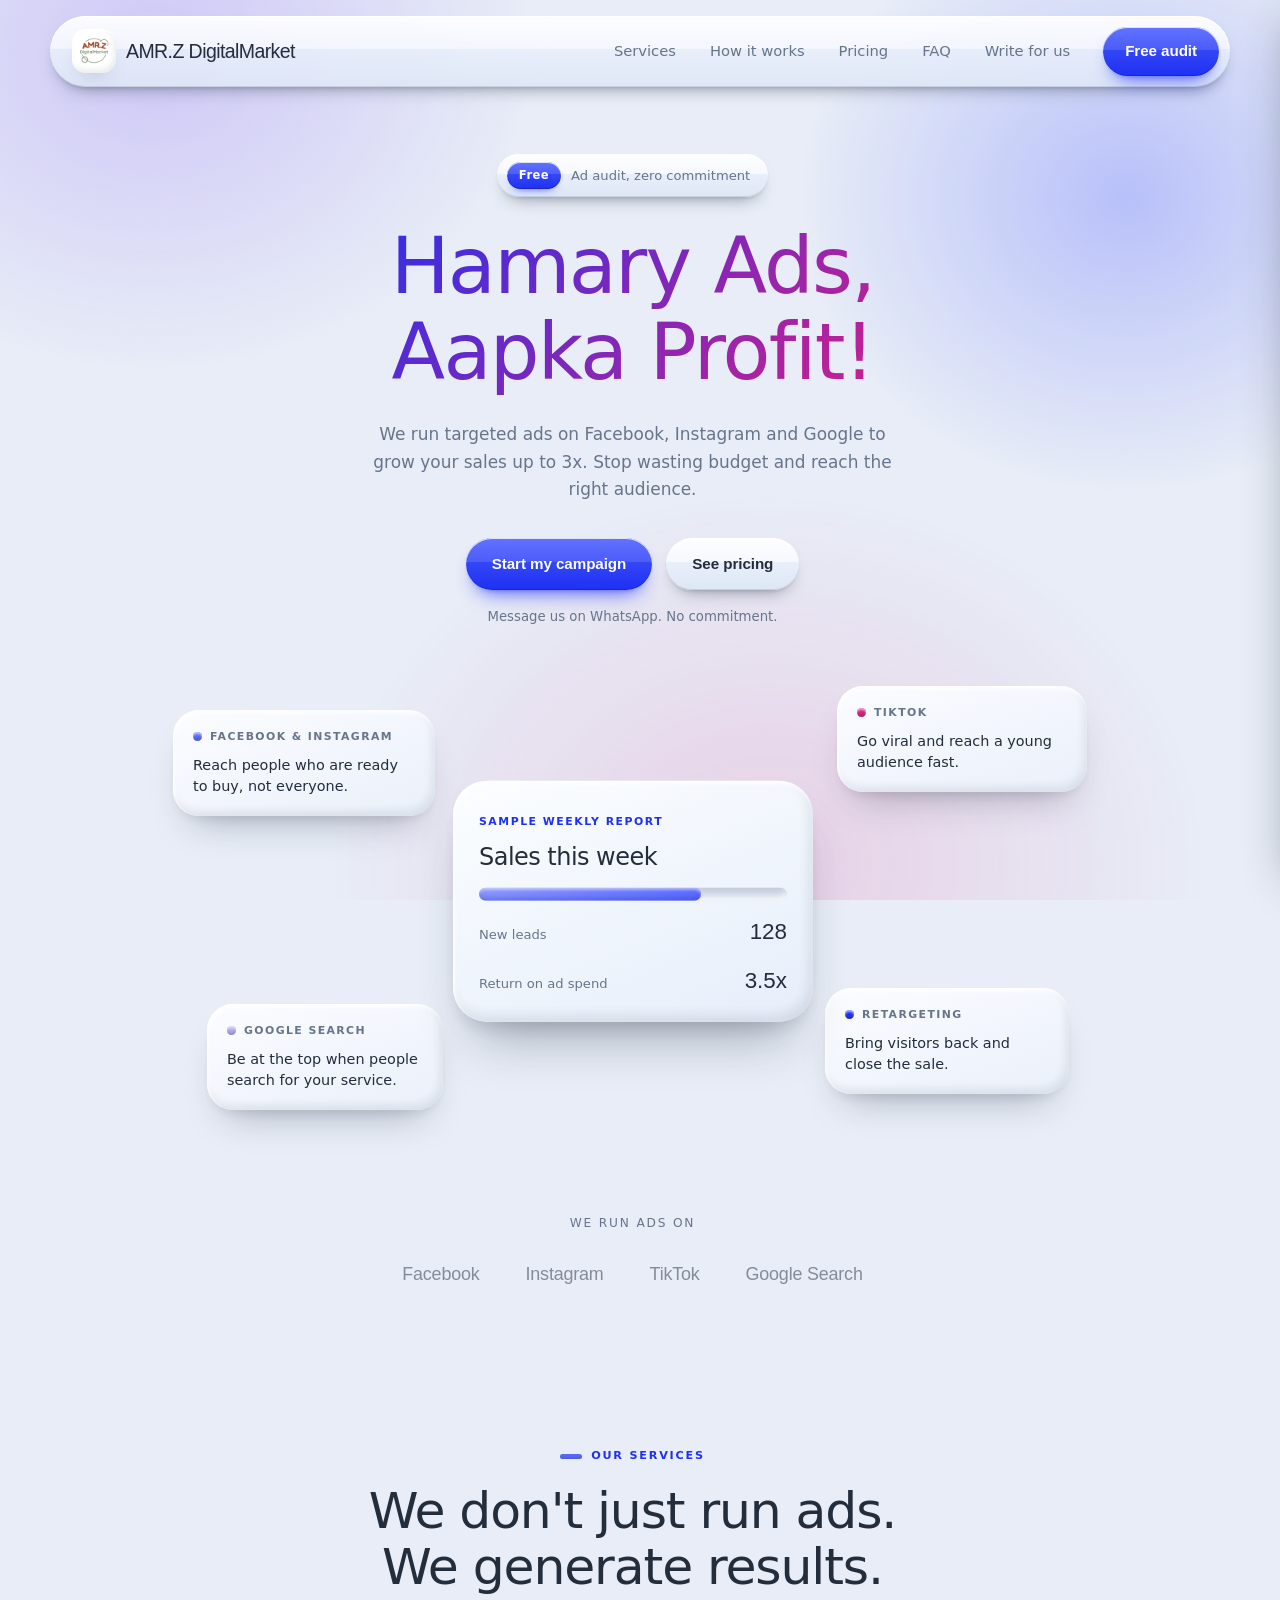
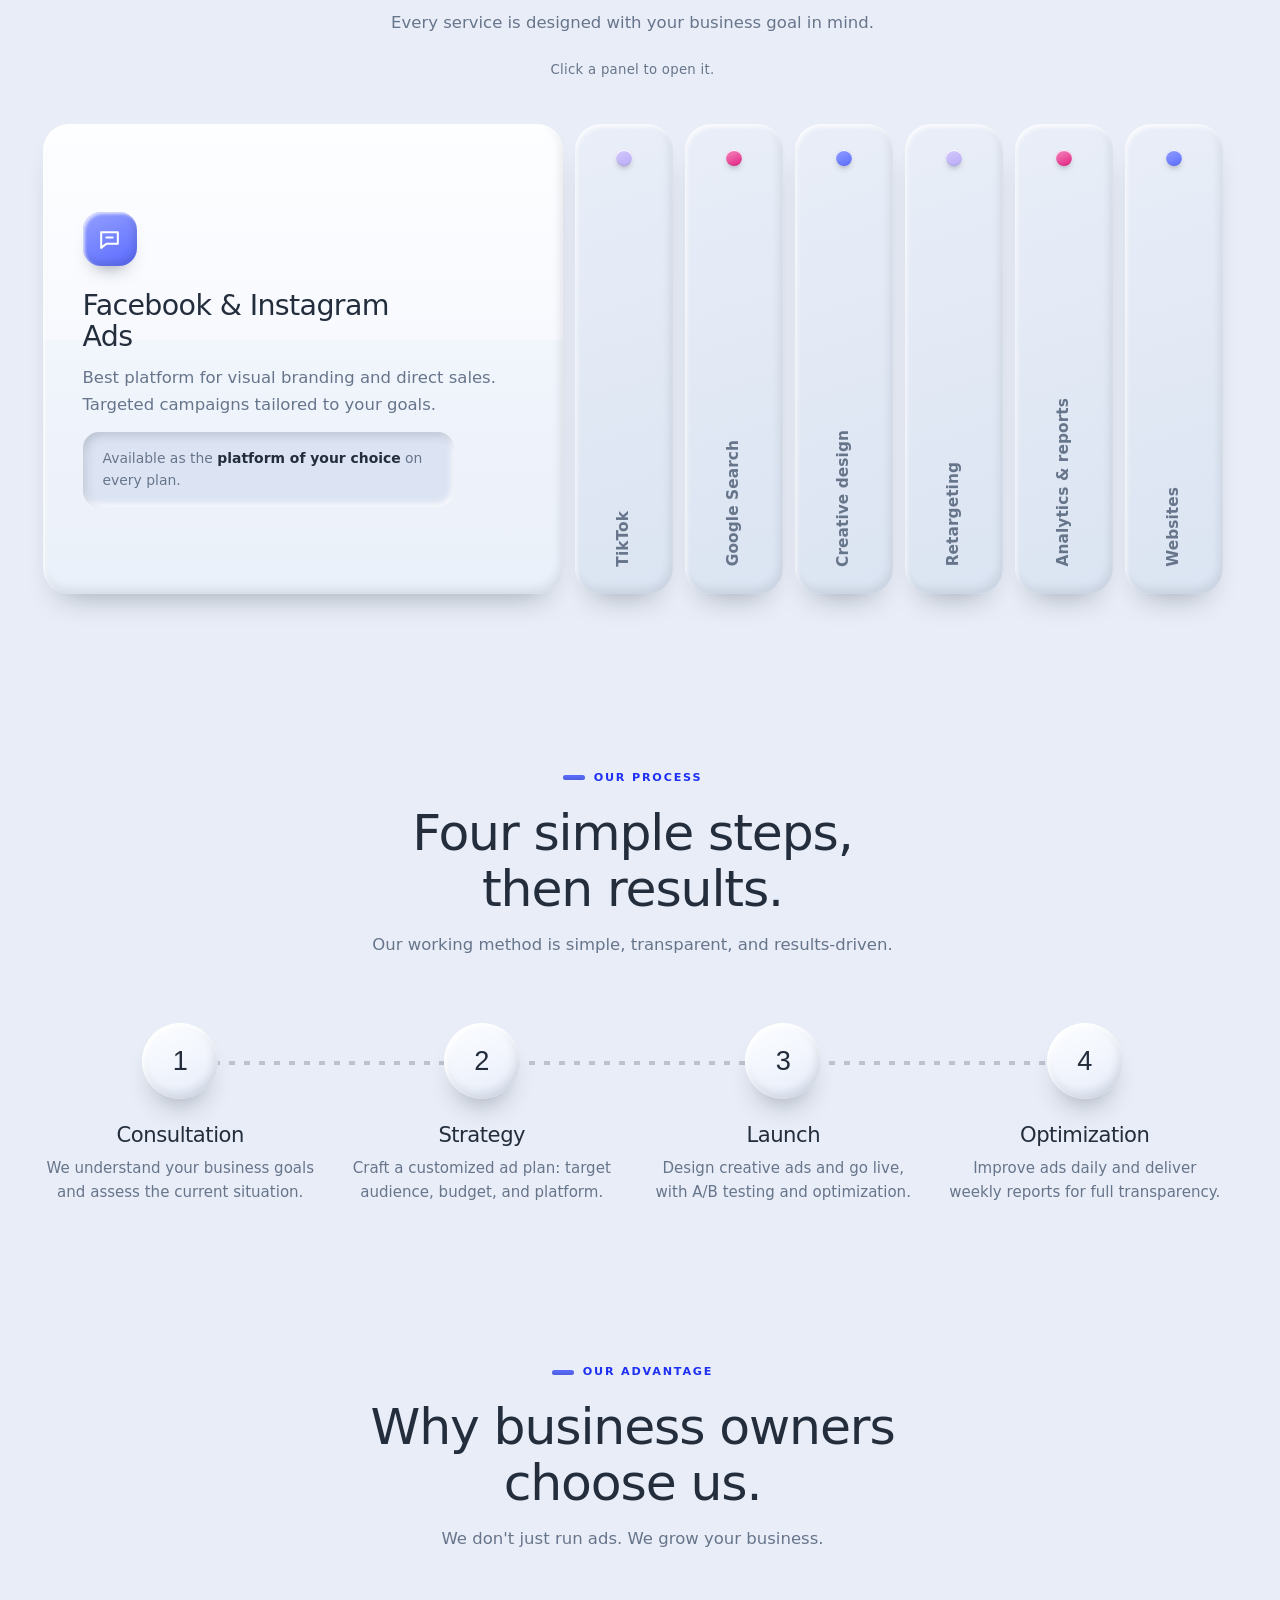
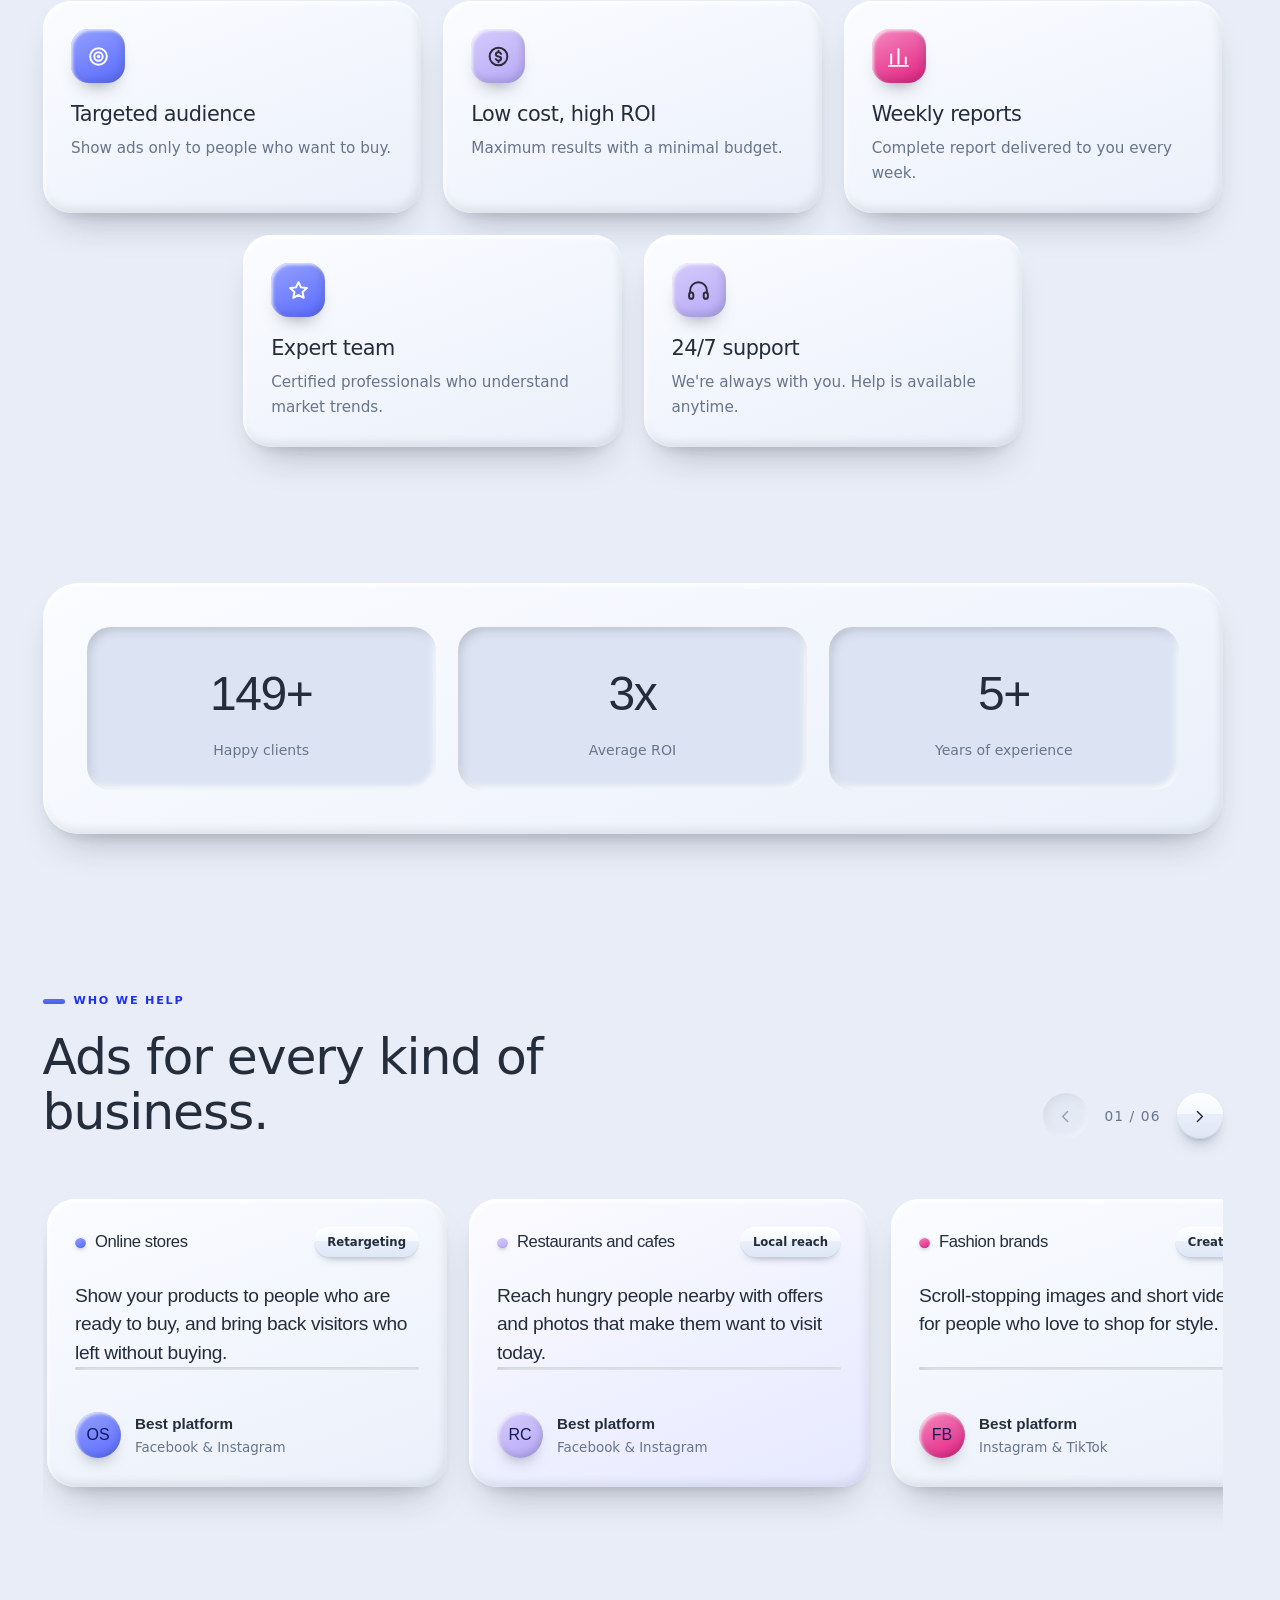
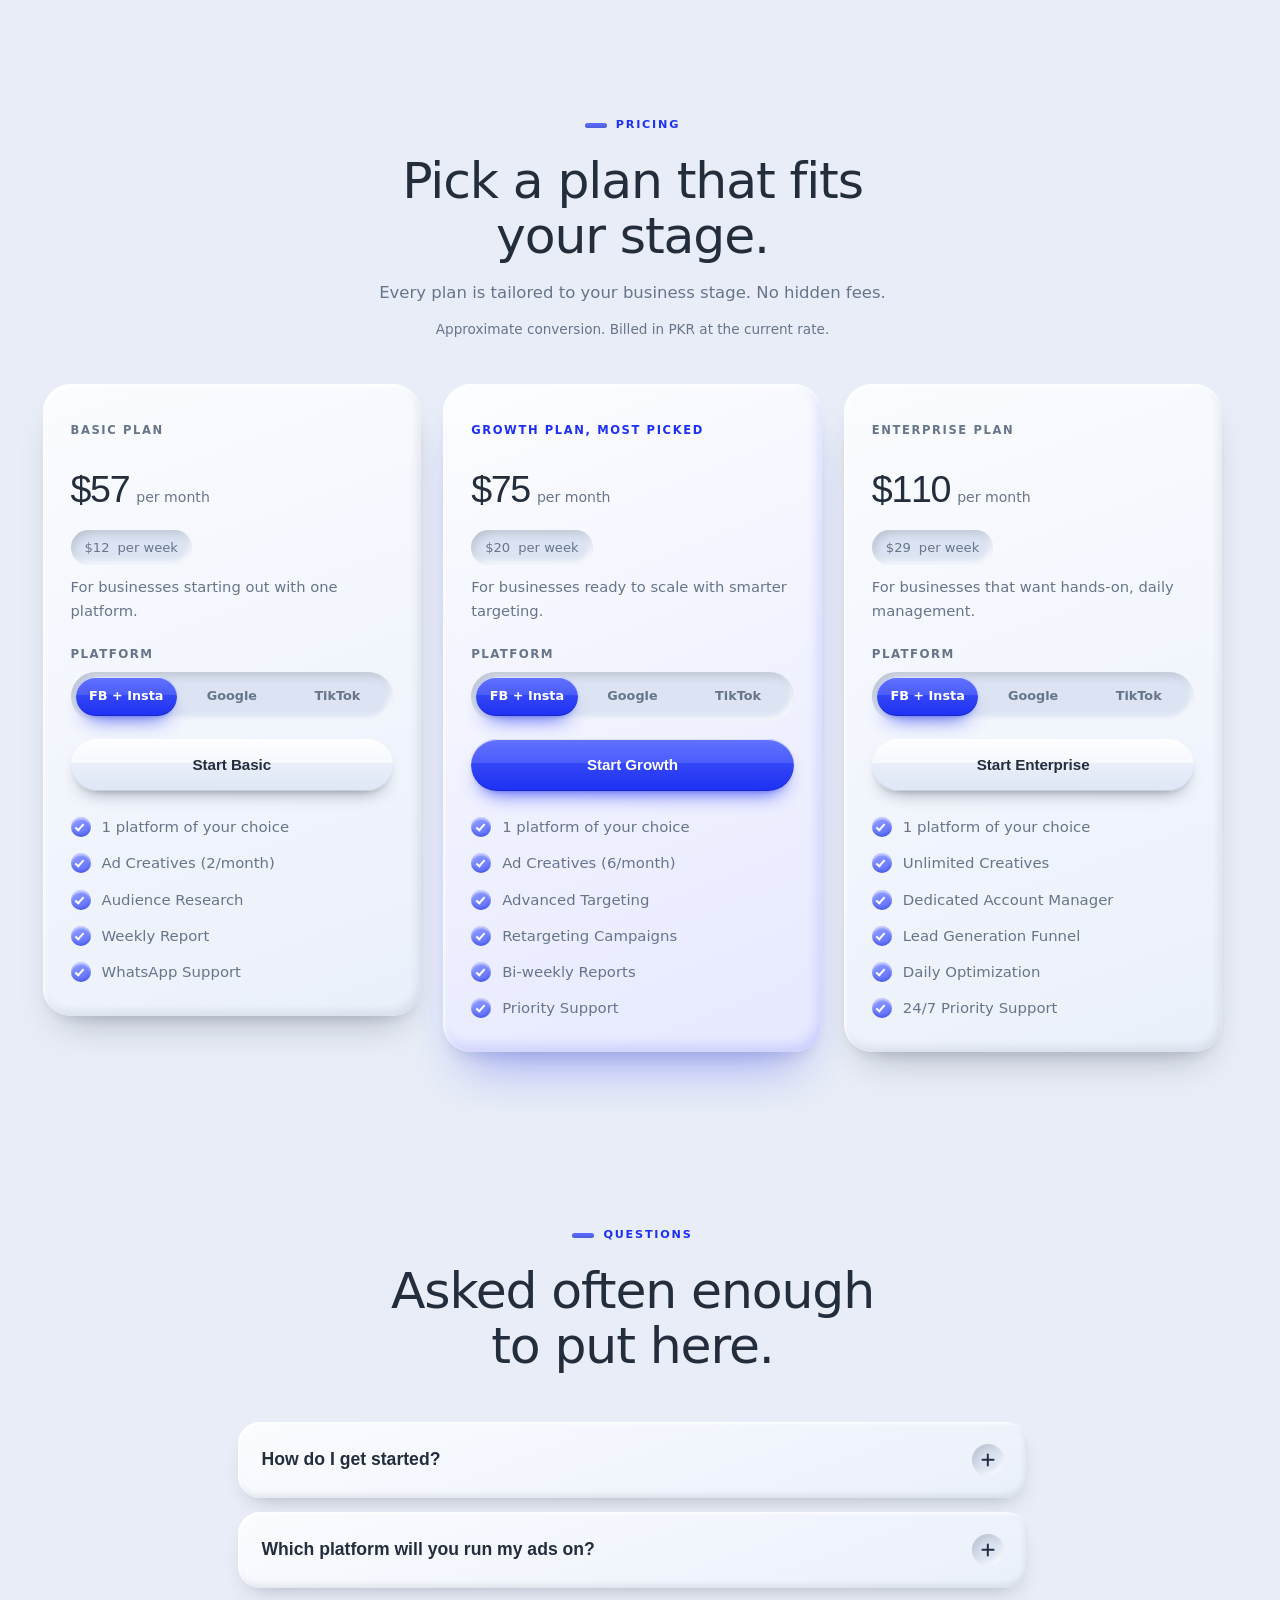
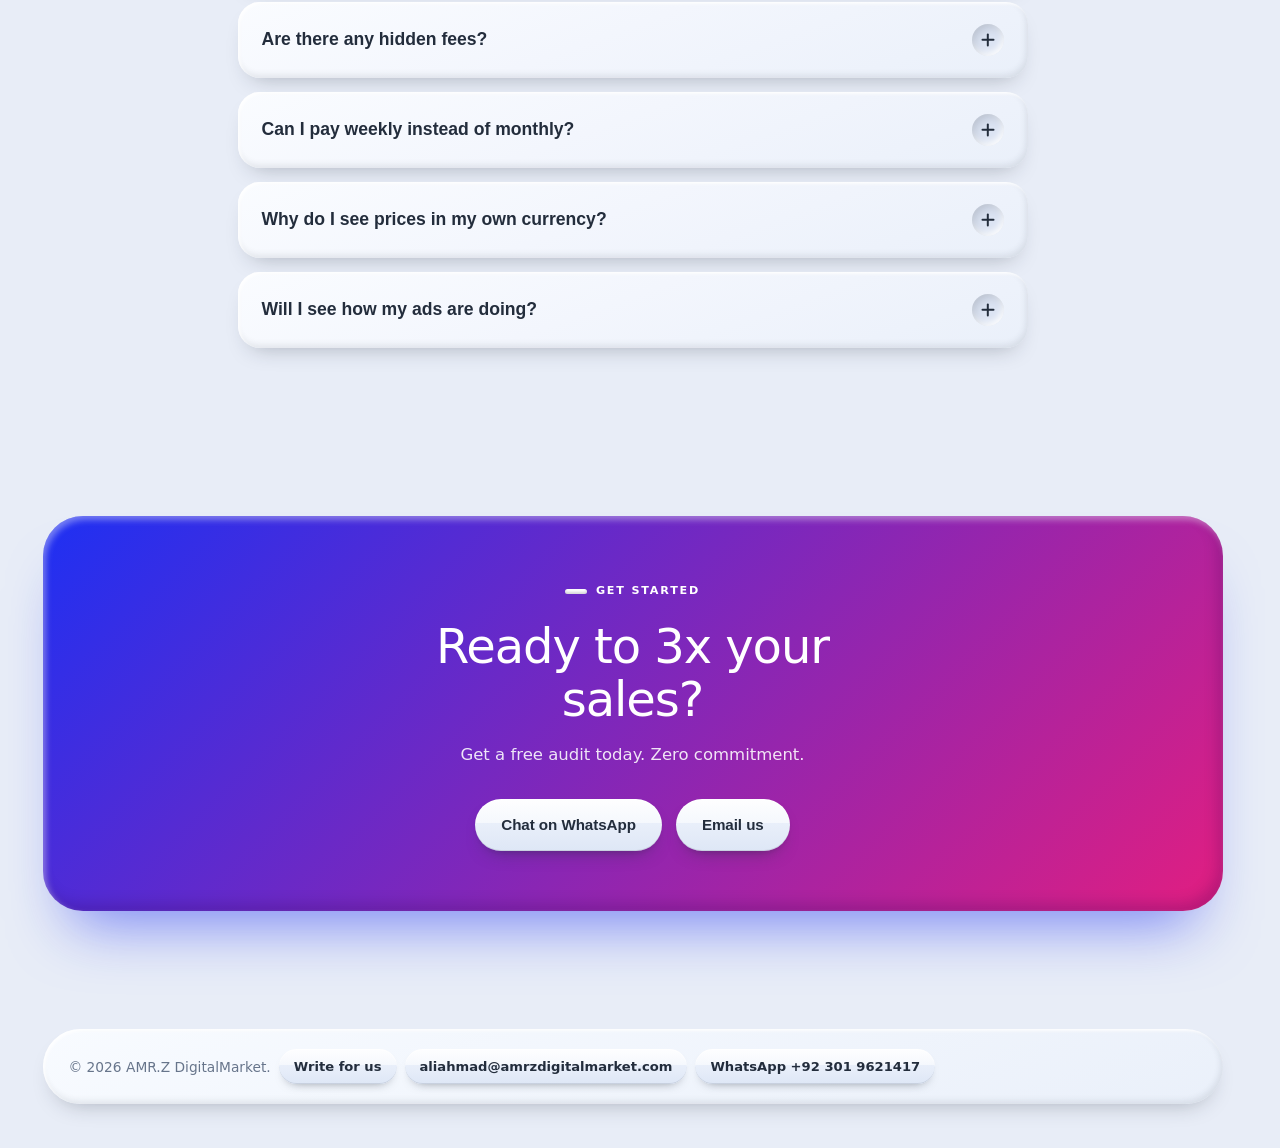
==== commit 25558c92: "Add files via upload" ====
--- a/index.html
+++ b/index.html
@@ -20,7 +20,7 @@
         <link rel="preconnect" href="https://fonts.googleapis.com">
         <link rel="preconnect" href="https://fonts.gstatic.com" crossorigin>
         <link href="https://fonts.googleapis.com/css2?family=Outfit:wght@200;300;400;500&family=Albert+Sans:wght@400;500;600&display=swap" rel="stylesheet">
-        <link rel="stylesheet" href="css/style.css">
+        <link rel="stylesheet" href="style.css">
     </head>
     <body>
         <header class="top" id="top">
@@ -468,7 +468,7 @@
         <button class="up" id="up" aria-label="Back to top">
             <svg viewBox="0 0 24 24"><path d="M12 19V6M6 12l6-6 6 6" /></svg>
         </button>
-        <script src="js/script.js"></script>
+        <script src="script.js"></script>
         <script src="pricing.js"></script>
     </body>
 </html>
--- a/style.css
+++ b/style.css
@@ -0,0 +1,2070 @@
+/*
+  Celadon Template
+  https://templatemo.com/tm-633-celadon
+*/
+
+/* ---------- reset ---------- */
+*,
+*::before,
+*::after {
+    box-sizing: border-box
+}
+
+html {
+    -webkit-text-size-adjust: 100%;
+    text-size-adjust: 100%;
+    scroll-behavior: smooth;
+    scroll-padding-top: calc(var(--bar) + 22px);
+    scrollbar-gutter: stable
+}
+
+body {
+    margin: 0
+}
+
+img {
+    max-width: 100%;
+    display: block
+}
+
+button,
+input {
+    font: inherit;
+    color: inherit
+}
+
+/* ---------- tokens ---------- */
+:root {
+    --canvas: #E8EDF7;
+    --plate: #F3F6FD;
+    --plate-2: #EAF0FA;
+    --sunk: #DCE4F3;
+    --ink: #232D3C;
+    --ink-2: #67758B;
+    --jade: #5A6BFF;
+    --jade-ink: #1E30F3;
+    --coral: #E21E80;
+    --sky: #B8A9F7;
+    --line: rgba(35, 45, 60, .09);
+    --bar: 92px;
+    --r: 28px;
+    --r-sm: 18px;
+    --shell: 1180px;
+    --ease: cubic-bezier(.19, .86, .22, 1);
+    --clay: 0 22px 38px -20px rgba(35, 45, 60, .36), 0 8px 16px -10px rgba(35, 45, 60, .18), inset 2px 3px 4px 0 rgba(255, 255, 255, .95), inset -3px -5px 9px 0 rgba(35, 45, 60, .09);
+    --clay-sm: 0 12px 22px -13px rgba(35, 45, 60, .34), inset 2px 2px 3px 0 rgba(255, 255, 255, .92), inset -2px -3px 6px 0 rgba(35, 45, 60, .10);
+    --well: inset 4px 5px 11px -3px rgba(35, 45, 60, .22), inset -2px -3px 6px 0 rgba(255, 255, 255, .9);
+    /* flat gloss set, hard stop at 46 percent with a bright top lip */
+    --gloss: linear-gradient(180deg, #FEFEFF 0%, #F5F8FD 46%, #E9EFFA 46.01%, #DEE7F6 100%);
+    /* plate scale gloss, the same step but far gentler so it reads as sheen on a big surface */
+    --gloss-plate: linear-gradient(180deg, #FDFEFF 0%, #F7F9FE 46%, #F1F5FC 46.01%, #EAF0F9 100%);
+    --gloss-down: linear-gradient(180deg, #E1E9F6 0%, #EAF0FA 54%, #F5F8FD 54.01%, #FCFDFF 100%);
+    --gloss-jade: linear-gradient(180deg, #6272FF 0%, #4B5CFB 46%, #3447F6 46.01%, #1E30F3 100%);
+    --gloss-jade-down: linear-gradient(180deg, #1827D6 0%, #2538EE 54%, #5668FF 54.01%, #7A89FF 100%);
+    --lip: inset 0 1px 0 0 rgba(255, 255, 255, 1), inset 0 -1px 0 0 rgba(35, 45, 60, .12);
+    --lip-jade: inset 0 1px 0 0 rgba(255, 255, 255, .8), inset 0 -1px 0 0 rgba(16, 24, 140, .4);
+    --lift: 0 10px 18px -11px rgba(35, 45, 60, .6), 0 2px 4px -2px rgba(35, 45, 60, .16);
+    --lift-hi: 0 20px 30px -15px rgba(35, 45, 60, .6), 0 5px 9px -4px rgba(35, 45, 60, .2);
+    --lift-jade: 0 12px 20px -11px rgba(30, 48, 243, .9), 0 2px 4px -2px rgba(30, 48, 243, .3);
+    --lift-jade-hi: 0 22px 32px -15px rgba(30, 48, 243, .95), 0 5px 9px -4px rgba(30, 48, 243, .38);
+    --sheen: linear-gradient(100deg, rgba(255, 255, 255, 0) 36%, rgba(255, 255, 255, .92) 48%, rgba(255, 255, 255, 0) 61%);
+    --sheen-soft: linear-gradient(100deg, rgba(255, 255, 255, 0) 36%, rgba(255, 255, 255, .55) 48%, rgba(255, 255, 255, 0) 61%);
+    --sink: 0 1px 2px -1px rgba(35, 45, 60, .3), inset 0 2px 5px 0 rgba(35, 45, 60, .2);
+}
+
+body {
+    background: var(--canvas);
+    color: var(--ink);
+    font-family: 'Albert Sans', system-ui, sans-serif;
+    font-size: 16.5px;
+    line-height: 1.62;
+    -webkit-font-smoothing: antialiased;
+    overflow-x: hidden;
+}
+
+/* soft ambient blooms so the canvas is not a flat fill */
+body::before {
+    content: "";
+    position: fixed;
+    inset: 0;
+    pointer-events: none;
+    z-index: 0;
+    background:
+        radial-gradient(48vw 40vw at 12% 6%, rgba(184, 169, 247, .55), transparent 62%),
+        radial-gradient(40vw 36vw at 88% 22%, rgba(90, 107, 255, .34), transparent 64%),
+        radial-gradient(52vw 44vw at 60% 96%, rgba(226, 30, 128, .14), transparent 66%);
+}
+
+h1,
+h2,
+h3,
+h4 {
+    font-family: 'Outfit', system-ui, sans-serif;
+    font-weight: 300;
+    letter-spacing: -.022em;
+    margin: 0;
+    line-height: 1.1
+}
+
+p {
+    margin: 0
+}
+
+a {
+    color: inherit
+}
+
+.shell {
+    width: min(var(--shell), calc(100vw - 44px));
+    margin: 0 auto;
+    position: relative;
+    z-index: 1;
+    min-width: 0
+}
+
+section {
+    position: relative;
+    z-index: 1
+}
+
+.pad {
+    padding: 84px 0
+}
+
+.pad-s {
+    padding: 68px 0
+}
+
+.eyebrow {
+    font-size: .7rem;
+    font-weight: 600;
+    letter-spacing: .16em;
+    text-transform: uppercase;
+    color: var(--jade-ink);
+    display: inline-flex;
+    align-items: center;
+    gap: 9px;
+}
+
+.eyebrow::before {
+    content: "";
+    width: 22px;
+    height: 5px;
+    border-radius: 99px;
+    background: var(--jade);
+    box-shadow: inset 0 -2px 3px rgba(35, 45, 60, .2)
+}
+
+.h2 {
+    font-size: clamp(2rem, 4.2vw, 3.15rem);
+    max-width: 19ch;
+    margin: 16px 0 0
+}
+
+.lede {
+    color: var(--ink-2);
+    max-width: 52ch;
+    margin-top: 16px
+}
+
+.center {
+    text-align: center
+}
+
+.center .h2,
+.center .lede {
+    margin-left: auto;
+    margin-right: auto
+}
+
+.center .h2 {
+    max-width: 17ch
+}
+
+/* ---------- clay primitives ---------- */
+.clay {
+    background: linear-gradient(160deg, #FAFCFF, var(--plate) 46%, var(--plate-2));
+    border-radius: var(--r);
+    box-shadow: var(--clay)
+}
+
+.well {
+    background: var(--sunk);
+    border-radius: 99px;
+    box-shadow: var(--well)
+}
+
+.btn {
+    position: relative;
+    display: inline-flex;
+    align-items: center;
+    justify-content: center;
+    gap: 9px;
+    padding: 14px 26px;
+    border: 0;
+    border-radius: 99px;
+    cursor: pointer;
+    text-decoration: none;
+    font-family: 'Albert Sans', sans-serif;
+    font-size: .95rem;
+    font-weight: 600;
+    letter-spacing: -.005em;
+    background-image: var(--sheen), var(--gloss);
+    background-size: 240% 100%, 100% 100%;
+    background-position: -135% 0, 0 0;
+    background-repeat: no-repeat;
+    color: var(--ink);
+    box-shadow: var(--lift), var(--lip);
+    /* background-position holds at 0s so the sheen never runs backwards on mouse out */
+    transition: box-shadow .24s var(--ease), transform .24s var(--ease), background-image .16s linear, background-position 0s;
+}
+
+.btn:hover {
+    transform: translateY(-3px);
+    box-shadow: var(--lift-hi), var(--lip);
+    background-position: 135% 0, 0 0;
+    transition: box-shadow .24s var(--ease), transform .24s var(--ease), background-position .85s var(--ease);
+}
+
+.btn:active {
+    transform: translateY(1px);
+    background-image: var(--sheen), var(--gloss-down);
+    box-shadow: var(--sink)
+}
+
+.btn:focus-visible {
+    outline: 3px solid var(--jade-ink);
+    outline-offset: 3px
+}
+
+.btn.solid {
+    background-image: var(--sheen-soft), var(--gloss-jade);
+    color: #FFFFFF;
+    box-shadow: var(--lift-jade), var(--lip-jade);
+}
+
+.btn.solid:hover {
+    box-shadow: var(--lift-jade-hi), var(--lip-jade)
+}
+
+.btn.solid:active {
+    background-image: var(--sheen-soft), var(--gloss-jade-down);
+    box-shadow: 0 1px 2px -1px rgba(20, 32, 170, .4), inset 0 2px 6px 0 rgba(14, 24, 120, .34)
+}
+
+.btn.wide {
+    width: 100%
+}
+
+@media (hover:none) {
+    .btn:hover {
+        transform: none;
+        background-position: -135% 0, 0 0
+    }
+}
+
+/* ---------- header ---------- */
+.top {
+    position: fixed;
+    top: 16px;
+    left: 0;
+    right: 0;
+    z-index: 60
+}
+
+.bar {
+    display: flex;
+    align-items: center;
+    gap: 18px;
+    padding: 11px 11px 11px 22px;
+    border-radius: 99px;
+    background: linear-gradient(180deg, rgba(254, 254, 255, .94) 0%, rgba(244, 247, 253, .92) 46%, rgba(232, 238, 250, .9) 46.01%, rgba(222, 231, 246, .9) 100%);
+    -webkit-backdrop-filter: blur(14px);
+    backdrop-filter: blur(14px);
+    box-shadow: var(--lift), var(--lip);
+    transition: box-shadow .3s var(--ease), transform .3s var(--ease);
+}
+
+.top.stuck .bar {
+    box-shadow: 0 18px 28px -16px rgba(35, 45, 60, .55), 0 3px 5px -2px rgba(35, 45, 60, .16), var(--lip)
+}
+
+.brand {
+    display: flex;
+    align-items: center;
+    gap: 10px;
+    text-decoration: none;
+    font-family: 'Outfit', sans-serif;
+    font-size: 1.22rem;
+    font-weight: 500;
+    letter-spacing: -.03em
+}
+
+.mark {
+    width: 30px;
+    height: 30px;
+    border-radius: 11px;
+    flex: 0 0 auto;
+    background: linear-gradient(155deg, #8996FF, var(--jade) 55%, #2D40F5);
+    box-shadow: 0 8px 14px -8px rgba(30, 48, 243, .8), inset 1px 2px 3px rgba(255, 255, 255, .75), inset -2px -3px 5px rgba(20, 32, 170, .28);
+    position: relative
+}
+
+.mark::after {
+    content: "";
+    position: absolute;
+    left: 50%;
+    top: 52%;
+    width: 11px;
+    height: 11px;
+    transform: translate(-50%, -50%);
+    border-radius: 99px 99px 99px 3px;
+    background: rgba(18, 25, 100, .55);
+    box-shadow: inset 0 1px 2px rgba(255, 255, 255, .35)
+}
+
+.nav {
+    display: flex;
+    align-items: center;
+    gap: 4px;
+    margin-left: auto
+}
+
+.nav a {
+    position: relative;
+    text-decoration: none;
+    font-size: .92rem;
+    font-weight: 500;
+    color: var(--ink-2);
+    padding: 9px 15px;
+    border-radius: 99px;
+    transition: color .2s, box-shadow .25s var(--ease), background .25s;
+}
+
+.nav a:hover {
+    color: var(--ink);
+    background: rgba(220, 228, 243, .7);
+    box-shadow: var(--well)
+}
+
+.nav a:focus-visible {
+    outline: 3px solid var(--jade-ink);
+    outline-offset: 2px
+}
+
+.top .btn {
+    padding: 12px 22px
+}
+
+.burger {
+    display: none;
+    width: 44px;
+    height: 44px;
+    border: 0;
+    border-radius: 99px;
+    cursor: pointer;
+    background: var(--gloss);
+    box-shadow: var(--lift), var(--lip);
+    position: relative;
+    transition: box-shadow .18s var(--ease), background .18s linear
+}
+
+.burger:active {
+    background: var(--gloss-down);
+    box-shadow: var(--sink)
+}
+
+.burger span {
+    position: absolute;
+    left: 13px;
+    width: 18px;
+    height: 2.5px;
+    border-radius: 99px;
+    background: var(--ink);
+    transition: transform .3s var(--ease), opacity .2s
+}
+
+.burger span:nth-child(1) {
+    top: 16px
+}
+
+.burger span:nth-child(2) {
+    top: 21.5px
+}
+
+.burger span:nth-child(3) {
+    top: 27px
+}
+
+.burger[aria-expanded="true"] span:nth-child(1) {
+    transform: translateY(5.5px) rotate(45deg)
+}
+
+.burger[aria-expanded="true"] span:nth-child(2) {
+    opacity: 0
+}
+
+.burger[aria-expanded="true"] span:nth-child(3) {
+    transform: translateY(-5.5px) rotate(-45deg)
+}
+
+/* ---------- drawer, kept outside the header so it sizes against the viewport ---------- */
+.scrim {
+    position: fixed;
+    inset: 0;
+    z-index: 70;
+    background: rgba(35, 45, 60, .32);
+    opacity: 0;
+    visibility: hidden;
+    transition: opacity .3s, visibility 0s .3s
+}
+
+.scrim.on {
+    opacity: 1;
+    visibility: visible;
+    transition: opacity .3s
+}
+
+.drawer {
+    position: fixed;
+    top: 0;
+    right: 0;
+    z-index: 80;
+    width: min(360px, 86vw);
+    height: 100vh;
+    height: 100dvh;
+    padding: 80px 26px;
+    overflow-y: auto;
+    overscroll-behavior: contain;
+    background: linear-gradient(170deg, #F7FAFF, var(--plate) 40%, var(--plate-2));
+    box-shadow: -26px 0 44px -24px rgba(35, 45, 60, .45);
+    transform: translateX(104%);
+    transition: transform .42s var(--ease);
+}
+
+.drawer.on {
+    transform: none
+}
+
+/* drawer scrollbar, a sunk track with a glossy jade thumb, kept off the edge */
+.drawer {
+    scrollbar-width: thin;
+    scrollbar-color: var(--jade) var(--sunk)
+}
+
+.drawer::-webkit-scrollbar {
+    width: 10px
+}
+
+.drawer::-webkit-scrollbar-track {
+    background: var(--sunk);
+    border-radius: 99px;
+    margin: 26px 0;
+    box-shadow: inset 2px 0 4px -1px rgba(35, 45, 60, .22), inset -1px 0 2px rgba(255, 255, 255, .8)
+}
+
+.drawer::-webkit-scrollbar-thumb {
+    background: linear-gradient(90deg, #6272FF 0%, #4B5CFB 46%, #3447F6 46.01%, #1E30F3 100%);
+    border-radius: 99px;
+    border: 2px solid transparent;
+    background-clip: padding-box;
+    box-shadow: inset 1px 0 0 rgba(255, 255, 255, .7), inset -1px 0 0 rgba(16, 24, 140, .35)
+}
+
+.drawer::-webkit-scrollbar-thumb:hover {
+    background: linear-gradient(90deg, #A3AEFF 0%, #7F8DFF 46%, #5463F7 46.01%, #2D40F5 100%);
+    background-clip: padding-box
+}
+
+.drawer a:not(.btn) {
+    display: block;
+    text-decoration: none;
+    font-size: 1.15rem;
+    font-weight: 500;
+    color: var(--ink);
+    padding: 14px 18px;
+    border-radius: var(--r-sm);
+    margin-bottom: 6px;
+    transition: box-shadow .25s var(--ease), background .25s;
+}
+
+.drawer a:not(.btn):hover {
+    background: var(--sunk);
+    box-shadow: var(--well)
+}
+
+.drawer .btn {
+    display: flex;
+    width: 100%;
+    justify-content: center;
+    color: #FFFFFF;
+    margin-top: 20px
+}
+
+.drawer .dtag {
+    font-size: .72rem;
+    letter-spacing: .16em;
+    text-transform: uppercase;
+    color: var(--ink-2);
+    padding: 0 18px;
+    margin-bottom: 14px;
+    display: block
+}
+
+body.lock {
+    overflow: hidden
+}
+
+/* ---------- hero ---------- */
+.hero {
+    padding: calc(var(--bar) + 62px) 0 30px;
+    text-align: center
+}
+
+.pill {
+    display: inline-flex;
+    align-items: center;
+    gap: 10px;
+    padding: 8px 18px 8px 10px;
+    border-radius: 99px;
+    font-size: .82rem;
+    font-weight: 500;
+    color: var(--ink-2);
+    background: var(--gloss);
+    box-shadow: var(--lift), var(--lip);
+}
+
+.pill b {
+    display: inline-flex;
+    align-items: center;
+    padding: 4px 12px;
+    border-radius: 99px;
+    background: var(--gloss-jade);
+    color: #FFFFFF;
+    font-size: .72rem;
+    font-weight: 600;
+    letter-spacing: .04em;
+    box-shadow: 0 6px 10px -7px rgba(30, 48, 243, .9), var(--lip-jade)
+}
+
+.hero h1 {
+    font-size: clamp(2.6rem, 7vw, 4.9rem);
+    margin: 26px auto 0;
+    max-width: 14ch;
+    font-weight: 200
+}
+
+.hero .sub {
+    color: var(--ink-2);
+    max-width: 50ch;
+    margin: 20px auto 0;
+    font-size: 1.06rem
+}
+
+.acts {
+    display: flex;
+    flex-wrap: wrap;
+    gap: 14px;
+    justify-content: center;
+    margin-top: 34px
+}
+
+.note {
+    margin-top: 16px;
+    font-size: .83rem;
+    color: var(--ink-2)
+}
+
+/* hero clay composition, decorative only */
+.stage {
+    position: relative;
+    margin: 58px auto 0;
+    max-width: 920px;
+    height: 430px;
+    pointer-events: none
+}
+
+.stage>* {
+    position: absolute;
+    will-change: transform
+}
+
+.slab {
+    border-radius: 26px;
+    background: linear-gradient(160deg, #FBFDFF, var(--plate) 48%, var(--plate-2));
+    box-shadow: var(--clay);
+    padding: 18px 20px;
+    text-align: left
+}
+
+.slab .src {
+    font-size: .68rem;
+    font-weight: 600;
+    letter-spacing: .13em;
+    text-transform: uppercase;
+    color: var(--ink-2);
+    display: flex;
+    align-items: center;
+    gap: 8px
+}
+
+.dot {
+    width: 9px;
+    height: 9px;
+    border-radius: 99px;
+    box-shadow: inset 0 -2px 3px rgba(35, 45, 60, .28), inset 0 2px 2px rgba(255, 255, 255, .6)
+}
+
+.slab p {
+    margin-top: 9px;
+    font-size: .9rem;
+    line-height: 1.5;
+    color: var(--ink)
+}
+
+.s1 {
+    left: 0;
+    top: 24px;
+    width: 262px
+}
+
+.s2 {
+    right: 6px;
+    top: 0;
+    width: 250px
+}
+
+.s3 {
+    left: 34px;
+    bottom: 6px;
+    width: 236px
+}
+
+.s4 {
+    right: 24px;
+    bottom: 22px;
+    width: 244px
+}
+
+.core {
+    left: 50%;
+    top: 50%;
+    transform: translate(-50%, -50%);
+    width: min(360px, 74vw);
+    border-radius: 34px;
+    padding: 26px 26px 22px;
+    text-align: left;
+    background: linear-gradient(158deg, #FCFEFF, #F1F6FD 46%, #E7EEFA);
+    box-shadow: 0 34px 54px -24px rgba(35, 45, 60, .42), 0 12px 22px -12px rgba(35, 45, 60, .22), inset 2px 3px 5px 0 rgba(255, 255, 255, .98), inset -4px -6px 12px 0 rgba(35, 45, 60, .11);
+}
+
+.core .lab {
+    font-size: .68rem;
+    font-weight: 600;
+    letter-spacing: .14em;
+    text-transform: uppercase;
+    color: var(--jade-ink)
+}
+
+.core h3 {
+    font-size: 1.5rem;
+    margin-top: 10px
+}
+
+.core .meter {
+    margin-top: 18px;
+    height: 13px;
+    border-radius: 99px;
+    background: var(--sunk);
+    box-shadow: var(--well);
+    overflow: hidden
+}
+
+.core .meter i {
+    display: block;
+    height: 100%;
+    width: 72%;
+    border-radius: 99px;
+    background: linear-gradient(90deg, #8996FF, var(--jade));
+    box-shadow: inset 0 -3px 5px rgba(20, 32, 170, .3), inset 0 2px 3px rgba(255, 255, 255, .6)
+}
+
+.core .row {
+    display: flex;
+    justify-content: space-between;
+    align-items: baseline;
+    margin-top: 13px;
+    font-size: .82rem;
+    color: var(--ink-2)
+}
+
+.core .row b {
+    font-family: 'Outfit', sans-serif;
+    font-size: 1.4rem;
+    font-weight: 400;
+    color: var(--ink);
+    font-variant-numeric: tabular-nums
+}
+
+/* ---------- trust strip ---------- */
+.trust {
+    display: flex;
+    flex-wrap: wrap;
+    justify-content: center;
+    gap: 14px 46px;
+    opacity: .5
+}
+
+.trust span {
+    font-family: 'Outfit', sans-serif;
+    font-size: 1.12rem;
+    font-weight: 400;
+    letter-spacing: -.01em
+}
+
+.trust-cap {
+    text-align: center;
+    font-size: .76rem;
+    letter-spacing: .15em;
+    text-transform: uppercase;
+    color: var(--ink-2);
+    margin-bottom: 26px
+}
+
+/* ---------- features, one slab that splits open ---------- */
+.hint {
+    margin-top: 22px;
+    font-size: .83rem;
+    color: var(--ink-2);
+    letter-spacing: .02em
+}
+
+.slabrow {
+    display: flex;
+    gap: 12px;
+    margin-top: 44px;
+    height: 470px;
+    min-width: 0
+}
+
+.stave {
+    position: relative;
+    flex: 0 1 98px;
+    min-width: 0;
+    overflow: hidden;
+    cursor: pointer;
+    border-radius: 26px;
+    background: linear-gradient(163deg, #E9EEF8, #DBE4F2);
+    box-shadow: 0 18px 30px -18px rgba(35, 45, 60, .4), inset 2px 3px 4px 0 rgba(255, 255, 255, .8), inset -3px -5px 9px 0 rgba(35, 45, 60, .1);
+    transition: flex-grow .58s var(--ease), transform .3s var(--ease), background-color .5s linear;
+}
+
+.stave.open {
+    flex-grow: 1;
+    cursor: default;
+    background-image: var(--gloss-plate);
+    background-color: #F3F6FD
+}
+
+.stave:not(.open):hover {
+    transform: translateY(-5px)
+}
+
+.stave:focus-visible {
+    outline: 3px solid var(--jade-ink);
+    outline-offset: 3px
+}
+
+/* quiet click affordance on a closed stave, no hover open */
+.stave::after {
+    content: "";
+    position: absolute;
+    left: 50%;
+    top: 0;
+    width: 34px;
+    height: 4px;
+    border-radius: 0 0 99px 99px;
+    background: var(--jade);
+    transform: translateX(-50%) scaleX(0);
+    transform-origin: 50% 0;
+    transition: transform .3s var(--ease)
+}
+
+.stave:not(.open):hover::after {
+    transform: translateX(-50%) scaleX(1)
+}
+
+.spine {
+    position: absolute;
+    inset: 0;
+    display: flex;
+    flex-direction: column;
+    align-items: center;
+    justify-content: space-between;
+    padding: 26px 0 28px;
+    transition: opacity .28s var(--ease)
+}
+
+.stave.open .spine {
+    opacity: 0;
+    pointer-events: none
+}
+
+.spine .pip {
+    width: 16px;
+    height: 16px;
+    border-radius: 99px;
+    flex: 0 0 auto;
+    box-shadow: 0 4px 7px -4px rgba(35, 45, 60, .7), var(--lip)
+}
+
+.spine .st {
+    writing-mode: vertical-rl;
+    transform: rotate(180deg);
+    white-space: nowrap;
+    font-size: .96rem;
+    font-weight: 600;
+    color: var(--ink-2);
+    letter-spacing: .005em
+}
+
+.bodywrap {
+    position: absolute;
+    inset: 0
+}
+
+.body {
+    width: 100%;
+    min-width: 430px;
+    height: 100%;
+    padding: 38px 40px;
+    display: flex;
+    flex-direction: column;
+    justify-content: center;
+    opacity: 0;
+    transform: translateY(12px);
+    pointer-events: none;
+    transition: opacity .42s var(--ease) .16s, transform .42s var(--ease) .16s;
+}
+
+.stave.open .body {
+    opacity: 1;
+    transform: none;
+    pointer-events: auto
+}
+
+.body h3 {
+    font-size: 1.78rem;
+    margin-top: 24px;
+    max-width: 18ch
+}
+
+.body p {
+    color: var(--ink-2);
+    margin-top: 13px;
+    max-width: 42ch
+}
+
+.proof {
+    margin-top: 26px;
+    padding: 15px 20px;
+    border-radius: 16px;
+    background: var(--sunk);
+    box-shadow: var(--well);
+    font-size: .87rem;
+    color: var(--ink-2);
+    max-width: 42ch
+}
+
+.proof b {
+    color: var(--ink);
+    font-weight: 600
+}
+
+.tile {
+    width: 54px;
+    height: 54px;
+    border-radius: 18px;
+    display: grid;
+    place-items: center;
+    box-shadow: 0 12px 18px -12px rgba(35, 45, 60, .55), inset 2px 2px 3px rgba(255, 255, 255, .7), inset -3px -4px 7px rgba(35, 45, 60, .16)
+}
+
+.tile svg {
+    width: 25px;
+    height: 25px;
+    stroke: #14195C;
+    stroke-width: 1.9;
+    fill: none;
+    stroke-linecap: round;
+    stroke-linejoin: round
+}
+
+.t-jade {
+    background: linear-gradient(155deg, #94A0FF, var(--jade))
+}
+
+.t-sky {
+    background: linear-gradient(155deg, #D5CBFB, var(--sky))
+}
+
+.t-coral {
+    background: linear-gradient(155deg, #F58AC0, var(--coral))
+}
+
+.t-coral svg,
+.t-sky svg {
+    stroke: #2B2B3A
+}
+
+/* ---------- how it works ---------- */
+.track {
+    position: relative;
+    display: grid;
+    grid-template-columns: repeat(4, 1fr);
+    gap: 26px;
+    margin-top: 64px
+}
+
+.track>* {
+    min-width: 0
+}
+
+.track::before {
+    content: "";
+    position: absolute;
+    left: 12%;
+    right: 12%;
+    top: 38px;
+    height: 4px;
+    border-radius: 99px;
+    background: repeating-linear-gradient(90deg, rgba(35, 45, 60, .22) 0 6px, transparent 6px 15px);
+}
+
+.step {
+    position: relative;
+    text-align: center;
+    padding-top: 0
+}
+
+.disc {
+    width: 76px;
+    height: 76px;
+    margin: 0 auto;
+    border-radius: 99px;
+    display: grid;
+    place-items: center;
+    position: relative;
+    z-index: 2;
+    font-family: 'Outfit', sans-serif;
+    font-size: 1.7rem;
+    font-weight: 400;
+    color: var(--ink);
+    background: linear-gradient(158deg, #FCFEFF, var(--plate) 48%, #E5ECF9);
+    box-shadow: 0 18px 28px -16px rgba(35, 45, 60, .45), inset 2px 3px 4px rgba(255, 255, 255, .98), inset -3px -5px 10px rgba(35, 45, 60, .13);
+}
+
+.step h3 {
+    font-size: 1.32rem;
+    margin-top: 24px
+}
+
+.step p {
+    color: var(--ink-2);
+    font-size: .94rem;
+    margin-top: 10px;
+    max-width: 34ch;
+    margin-left: auto;
+    margin-right: auto
+}
+
+/* ---------- integrations ---------- */
+.chips {
+    display: flex;
+    flex-wrap: wrap;
+    justify-content: center;
+    gap: 12px;
+    margin-top: 38px;
+    max-width: 780px;
+    margin-left: auto;
+    margin-right: auto
+}
+
+.chip {
+    display: inline-flex;
+    align-items: center;
+    gap: 9px;
+    padding: 11px 20px;
+    border-radius: 99px;
+    font-size: .9rem;
+    font-weight: 500;
+    background: var(--gloss);
+    box-shadow: var(--lift), var(--lip);
+    transition: transform .26s var(--ease), box-shadow .26s var(--ease)
+}
+
+.chip:nth-child(3n) {
+    transform: translateY(-6px)
+}
+
+.chip:nth-child(4n) {
+    transform: translateY(5px)
+}
+
+.chip:hover {
+    transform: translateY(-8px)
+}
+
+.chip i {
+    width: 11px;
+    height: 11px;
+    border-radius: 4px;
+    box-shadow: inset 0 -2px 3px rgba(35, 45, 60, .3), inset 0 2px 2px rgba(255, 255, 255, .55)
+}
+
+/* ---------- stats ---------- */
+.statplate {
+    border-radius: 36px;
+    padding: 44px;
+    background: linear-gradient(158deg, #FAFCFF, var(--plate) 48%, var(--plate-2));
+    box-shadow: var(--clay);
+    display: grid;
+    grid-template-columns: repeat(3, 1fr);
+    gap: 22px
+}
+
+.statplate>* {
+    min-width: 0
+}
+
+.stat {
+    border-radius: 24px;
+    padding: 28px 24px;
+    text-align: center;
+    background: var(--sunk);
+    box-shadow: var(--well)
+}
+
+.stat b {
+    display: block;
+    font-family: 'Outfit', sans-serif;
+    font-size: clamp(2.2rem, 4.4vw, 3rem);
+    font-weight: 300;
+    letter-spacing: -.03em;
+    font-variant-numeric: tabular-nums
+}
+
+.stat span {
+    display: block;
+    color: var(--ink-2);
+    font-size: .88rem;
+    margin-top: 6px
+}
+
+/* ---------- testimonials rail ---------- */
+.railhead {
+    display: flex;
+    align-items: flex-end;
+    justify-content: space-between;
+    gap: 24px;
+    flex-wrap: wrap
+}
+
+.railnav {
+    display: flex;
+    align-items: center;
+    gap: 12px
+}
+
+.count {
+    font-variant-numeric: tabular-nums;
+    font-size: .86rem;
+    color: var(--ink-2);
+    letter-spacing: .08em;
+    min-width: 64px;
+    text-align: center
+}
+
+.arw {
+    width: 46px;
+    height: 46px;
+    border: 0;
+    border-radius: 99px;
+    cursor: pointer;
+    display: grid;
+    place-items: center;
+    background: var(--gloss);
+    box-shadow: var(--lift), var(--lip);
+    transition: transform .18s var(--ease), box-shadow .18s var(--ease), background .18s linear, opacity .22s
+}
+
+.arw svg {
+    width: 17px;
+    height: 17px;
+    stroke: var(--ink);
+    stroke-width: 2;
+    fill: none;
+    stroke-linecap: round;
+    stroke-linejoin: round
+}
+
+.arw:not([disabled]):hover {
+    transform: translateY(-2px)
+}
+
+.arw:not([disabled]):active {
+    transform: translateY(1px);
+    background: var(--gloss-down);
+    box-shadow: var(--sink)
+}
+
+.arw[disabled] {
+    opacity: .4;
+    cursor: default;
+    box-shadow: var(--well);
+    background: var(--sunk)
+}
+
+.arw:focus-visible {
+    outline: 3px solid var(--jade-ink);
+    outline-offset: 3px
+}
+
+.viewport {
+    margin-top: 34px;
+    overflow: hidden;
+    min-width: 0;
+    max-width: 100%;
+    touch-action: pan-y;
+    cursor: grab;
+    padding: 26px 0 55px
+}
+
+.viewport.dragging {
+    cursor: grabbing
+}
+
+.lane {
+    display: flex;
+    gap: 22px;
+    padding-left: 4px;
+    align-items: stretch;
+    will-change: transform;
+    user-select: none;
+    -webkit-user-select: none
+}
+
+.lane * {
+    -webkit-user-drag: none;
+    user-select: none;
+    -webkit-user-select: none
+}
+
+.quote {
+    flex: 0 0 auto;
+    width: min(400px, 80vw);
+    border-radius: var(--r);
+    padding: 28px;
+    display: flex;
+    flex-direction: column;
+    background: linear-gradient(160deg, #FAFCFF, var(--plate) 46%, var(--plate-2));
+    box-shadow: var(--clay);
+    will-change: transform;
+}
+
+.quote.tint {
+    background: linear-gradient(158deg, #FCFCFF, #F1F2FF 48%, #E6E8FF)
+}
+
+.qtop {
+    display: flex;
+    align-items: center;
+    justify-content: space-between;
+    gap: 14px
+}
+
+.co {
+    display: flex;
+    align-items: center;
+    gap: 9px;
+    font-family: 'Outfit', sans-serif;
+    font-size: 1.04rem;
+    font-weight: 500;
+    letter-spacing: -.025em
+}
+
+.co i {
+    width: 11px;
+    height: 11px;
+    border-radius: 99px;
+    flex: 0 0 auto;
+    box-shadow: 0 3px 5px -3px rgba(35, 45, 60, .7), var(--lip)
+}
+
+.result {
+    font-size: .73rem;
+    font-weight: 600;
+    padding: 6px 13px;
+    border-radius: 99px;
+    white-space: nowrap;
+    background: var(--gloss);
+    box-shadow: 0 6px 10px -8px rgba(35, 45, 60, .6), var(--lip)
+}
+
+.quote blockquote {
+    margin: 24px 0 0;
+    font-family: 'Outfit', sans-serif;
+    font-weight: 300;
+    font-size: 1.2rem;
+    line-height: 1.48;
+    letter-spacing: -.018em
+}
+
+.groove {
+    height: 3px;
+    border-radius: 99px;
+    background: var(--sunk);
+    box-shadow: var(--well);
+    margin-top: auto
+}
+
+.who {
+    display: flex;
+    align-items: center;
+    gap: 14px;
+    padding-top: 20px;
+    margin-top: 22px
+}
+
+.who .groove {
+    display: none
+}
+
+.face {
+    width: 46px;
+    height: 46px;
+    flex: 0 0 auto;
+    border-radius: 99px;
+    display: grid;
+    place-items: center;
+    font-family: 'Outfit', sans-serif;
+    font-weight: 500;
+    font-size: 1rem;
+    color: #14195C;
+    box-shadow: 0 10px 16px -10px rgba(35, 45, 60, .5), inset 2px 2px 3px rgba(255, 255, 255, .65), inset -2px -3px 6px rgba(35, 45, 60, .18)
+}
+
+.who b {
+    display: block;
+    font-family: 'Albert Sans', sans-serif;
+    font-size: .95rem;
+    font-weight: 600
+}
+
+.who span:not(.face) {
+    display: block;
+    font-size: .84rem;
+    color: var(--ink-2)
+}
+
+/* ---------- pricing ---------- */
+.toggle {
+    display: flex;
+    align-items: center;
+    justify-content: center;
+    gap: 16px;
+    margin-top: 34px;
+    font-size: .93rem
+}
+
+.toggle .lbl {
+    color: var(--ink-2);
+    transition: color .25s;
+    font-weight: 500
+}
+
+.toggle .lbl.on {
+    color: var(--ink)
+}
+
+.switch {
+    width: 74px;
+    height: 38px;
+    border-radius: 99px;
+    background: var(--sunk);
+    box-shadow: var(--well);
+    position: relative;
+    cursor: pointer;
+    flex: 0 0 auto
+}
+
+.switch:focus-visible {
+    outline: 3px solid var(--jade-ink);
+    outline-offset: 4px
+}
+
+.knob {
+    position: absolute;
+    top: 5px;
+    left: 5px;
+    width: 28px;
+    height: 28px;
+    border-radius: 99px;
+    background: var(--gloss);
+    box-shadow: 0 4px 7px -4px rgba(35, 45, 60, .7), var(--lip);
+    transition: transform .34s var(--ease), background .34s linear, box-shadow .34s
+}
+
+.switch[aria-checked="true"] .knob {
+    transform: translateX(36px);
+    background: var(--gloss-jade);
+    box-shadow: 0 4px 7px -4px rgba(20, 32, 170, .8), var(--lip-jade)
+}
+
+.save {
+    font-size: .74rem;
+    font-weight: 600;
+    padding: 5px 12px;
+    border-radius: 99px;
+    background: var(--gloss-jade);
+    color: #FFFFFF;
+    box-shadow: 0 6px 10px -7px rgba(30, 48, 243, .9), var(--lip-jade)
+}
+
+.plans {
+    display: grid;
+    grid-template-columns: repeat(3, 1fr);
+    gap: 22px;
+    margin-top: 44px;
+    align-items: start
+}
+
+.plans>* {
+    min-width: 0
+}
+
+.plan {
+    border-radius: var(--r);
+    padding: 32px 28px;
+    background: linear-gradient(160deg, #FAFCFF, var(--plate) 46%, var(--plate-2));
+    box-shadow: var(--clay)
+}
+
+.plan.hot {
+    background: linear-gradient(158deg, #FCFEFF, #F1F2FF 50%, #E6E8FF);
+    box-shadow: 0 34px 52px -24px rgba(30, 48, 243, .4), 0 12px 20px -12px rgba(35, 45, 60, .2), inset 2px 3px 5px rgba(255, 255, 255, .98), inset -4px -6px 12px rgba(30, 48, 243, .14);
+    transform: translateY(-14px)
+}
+
+.plan .tag {
+    font-size: .72rem;
+    font-weight: 600;
+    letter-spacing: .14em;
+    text-transform: uppercase;
+    color: var(--ink-2)
+}
+
+.plan.hot .tag {
+    color: var(--jade-ink)
+}
+
+.plan .cost {
+    margin-top: 16px;
+    display: flex;
+    align-items: baseline;
+    gap: 7px
+}
+
+.plan .cost b {
+    font-family: 'Outfit', sans-serif;
+    font-size: 3rem;
+    font-weight: 300;
+    letter-spacing: -.035em;
+    font-variant-numeric: tabular-nums
+}
+
+.plan .cost span {
+    color: var(--ink-2);
+    font-size: .88rem
+}
+
+.plan .total {
+    display: inline-flex;
+    align-items: center;
+    gap: 8px;
+    margin-top: 12px;
+    padding: 7px 14px;
+    border-radius: 99px;
+    font-size: .82rem;
+    color: var(--ink-2);
+    background: var(--sunk);
+    box-shadow: var(--well);
+    font-variant-numeric: tabular-nums;
+    transition: color .25s;
+}
+
+.plan .total b {
+    color: var(--ink);
+    font-weight: 600
+}
+
+.plan .total .was {
+    text-decoration: line-through;
+    opacity: .55
+}
+
+.plans.yearly .plan .total {
+    color: var(--jade-ink)
+}
+
+.plans.yearly .plan .total b {
+    color: var(--jade-ink)
+}
+
+.plan .desc {
+    color: var(--ink-2);
+    font-size: .92rem;
+    margin-top: 10px;
+    min-height: 44px
+}
+
+.plan .btn {
+    margin-top: 22px
+}
+
+.feat {
+    list-style: none;
+    margin: 24px 0 0;
+    padding: 0;
+    display: grid;
+    gap: 12px
+}
+
+.feat li {
+    display: flex;
+    gap: 11px;
+    font-size: .93rem;
+    color: var(--ink-2);
+    align-items: flex-start
+}
+
+.feat i {
+    width: 20px;
+    height: 20px;
+    flex: 0 0 auto;
+    margin-top: 2px;
+    border-radius: 99px;
+    background: linear-gradient(155deg, #94A0FF, var(--jade));
+    box-shadow: inset 0 -2px 3px rgba(20, 32, 170, .3), inset 0 2px 2px rgba(255, 255, 255, .6);
+    position: relative
+}
+
+.feat i::after {
+    content: "";
+    position: absolute;
+    left: 6.5px;
+    top: 5px;
+    width: 5px;
+    height: 9px;
+    border: solid #FFFFFF;
+    border-width: 0 2px 2px 0;
+    transform: rotate(42deg)
+}
+
+/* ---------- faq ---------- */
+.faq {
+    max-width: 790px;
+    margin: 48px auto 0;
+    display: grid;
+    gap: 14px
+}
+
+.q {
+    border-radius: 22px;
+    background: linear-gradient(160deg, #FAFCFF, var(--plate) 46%, var(--plate-2));
+    box-shadow: var(--clay-sm);
+    cursor: pointer;
+    transition: box-shadow .3s var(--ease)
+}
+
+.q:focus-visible {
+    outline: 3px solid var(--jade-ink);
+    outline-offset: 3px
+}
+
+.qh {
+    display: flex;
+    align-items: center;
+    gap: 18px;
+    padding: 22px 24px
+}
+
+.qh h3 {
+    font-size: 1.1rem;
+    flex: 1 1 auto;
+    font-family: 'Albert Sans', sans-serif;
+    font-weight: 600;
+    letter-spacing: 0;
+    line-height: 1.4
+}
+
+.plus {
+    width: 32px;
+    height: 32px;
+    flex: 0 0 auto;
+    border-radius: 99px;
+    background: var(--sunk);
+    box-shadow: var(--well);
+    position: relative
+}
+
+.plus::before,
+.plus::after {
+    content: "";
+    position: absolute;
+    left: 50%;
+    top: 50%;
+    background: var(--ink);
+    border-radius: 99px;
+    transition: transform .32s var(--ease)
+}
+
+.plus::before {
+    width: 13px;
+    height: 2.4px;
+    transform: translate(-50%, -50%)
+}
+
+.plus::after {
+    width: 2.4px;
+    height: 13px;
+    transform: translate(-50%, -50%)
+}
+
+.q.open .plus::after {
+    transform: translate(-50%, -50%) rotate(90deg);
+    opacity: 0
+}
+
+.qb {
+    display: grid;
+    grid-template-rows: 0fr;
+    transition: grid-template-rows .38s var(--ease)
+}
+
+.q.open .qb {
+    grid-template-rows: 1fr
+}
+
+.qb>div {
+    overflow: hidden
+}
+
+.qb p {
+    padding: 0 24px 24px;
+    color: var(--ink-2);
+    font-size: .95rem
+}
+
+/* ---------- closing cta ---------- */
+.close-plate {
+    border-radius: 40px;
+    padding: 60px 44px;
+    text-align: center;
+    background: linear-gradient(158deg, #FBFDFF, #F0F5FD 46%, #E6EDFA);
+    box-shadow: 0 40px 60px -28px rgba(35, 45, 60, .42), inset 3px 4px 6px rgba(255, 255, 255, .98), inset -5px -7px 14px rgba(35, 45, 60, .11)
+}
+
+.close-plate h2 {
+    font-size: clamp(2rem, 4.4vw, 3rem);
+    max-width: 16ch;
+    margin: 18px auto 0
+}
+
+.form {
+    display: flex;
+    gap: 12px;
+    justify-content: center;
+    flex-wrap: wrap;
+    margin-top: 32px
+}
+
+.field {
+    width: min(330px, 100%);
+    padding: 15px 24px;
+    border: 0;
+    border-radius: 99px;
+    background: var(--sunk);
+    box-shadow: var(--well);
+    outline: none;
+    font-size: .95rem
+}
+
+.field::placeholder {
+    color: var(--ink-2)
+}
+
+.field:focus {
+    box-shadow: var(--well), 0 0 0 3px rgba(30, 48, 243, .5)
+}
+
+/* ---------- footer ---------- */
+.foot {
+    padding: 34px 0 44px
+}
+
+.footbar {
+    display: flex;
+    align-items: center;
+    justify-content: space-between;
+    gap: 18px;
+    flex-wrap: wrap;
+    padding: 20px 26px;
+    border-radius: 99px;
+    background: linear-gradient(160deg, #F8FBFF, var(--plate-2));
+    box-shadow: var(--clay-sm)
+}
+
+.footbar p {
+    font-size: .86rem;
+    color: var(--ink-2);
+    display: flex;
+    align-items: center;
+    gap: 8px;
+    flex-wrap: wrap;
+    justify-content: center
+}
+
+.footbar a {
+    display: inline-flex;
+    align-items: center;
+    text-decoration: none;
+    color: var(--ink);
+    font-weight: 600;
+    font-size: .82rem;
+    padding: 7px 15px;
+    border-radius: 99px;
+    background-image: var(--sheen), var(--gloss);
+    background-size: 240% 100%, 100% 100%;
+    background-position: -135% 0, 0 0;
+    background-repeat: no-repeat;
+    box-shadow: 0 6px 11px -8px rgba(35, 45, 60, .6), var(--lip);
+    transition: transform .24s var(--ease), box-shadow .24s var(--ease), background-image .16s linear, background-position 0s;
+}
+
+.footbar a:hover {
+    transform: translateY(-2px);
+    box-shadow: 0 12px 18px -10px rgba(35, 45, 60, .65), var(--lip);
+    background-position: 135% 0, 0 0;
+    transition: transform .24s var(--ease), box-shadow .24s var(--ease), background-position .85s var(--ease);
+}
+
+.footbar a:active {
+    transform: translateY(1px);
+    background-image: var(--sheen), var(--gloss-down);
+    box-shadow: var(--sink)
+}
+
+.footbar a:focus-visible {
+    outline: 3px solid var(--jade-ink);
+    outline-offset: 3px
+}
+
+/* ---------- back to top ---------- */
+.up {
+    position: fixed;
+    right: 22px;
+    bottom: 22px;
+    z-index: 55;
+    width: 50px;
+    height: 50px;
+    border: 0;
+    border-radius: 99px;
+    cursor: pointer;
+    display: grid;
+    place-items: center;
+    background: var(--gloss);
+    box-shadow: var(--lift), var(--lip);
+    opacity: 0;
+    transform: translateY(26px);
+    pointer-events: none;
+    transition: opacity .32s var(--ease), transform .32s var(--ease), background .18s linear, box-shadow .18s var(--ease)
+}
+
+.up svg {
+    width: 17px;
+    height: 17px;
+    stroke: var(--ink);
+    stroke-width: 2.1;
+    fill: none;
+    stroke-linecap: round;
+    stroke-linejoin: round
+}
+
+body.away .up {
+    opacity: 1;
+    transform: none;
+    pointer-events: auto
+}
+
+body.lock .up {
+    opacity: 0;
+    transform: translateY(26px);
+    pointer-events: none
+}
+
+.up:active {
+    background: var(--gloss-down);
+    box-shadow: var(--sink)
+}
+
+.up:focus-visible {
+    outline: 3px solid var(--jade-ink);
+    outline-offset: 3px
+}
+
+/* ---------- reveal ---------- */
+.rv {
+    opacity: 0;
+    transform: translateY(26px);
+    transition: opacity .7s var(--ease), transform .7s var(--ease)
+}
+
+.rv.in {
+    opacity: 1;
+    transform: none
+}
+
+.rv.d1 {
+    transition-delay: .08s
+}
+
+.rv.d2 {
+    transition-delay: .16s
+}
+
+.rv.d3 {
+    transition-delay: .24s
+}
+
+/* ---------- responsive ---------- */
+@media (max-width:1000px) {
+
+    .nav,
+    .top .btn {
+        display: none
+    }
+
+    .burger {
+        display: block;
+        margin-left: auto
+    }
+
+    .bar {
+        padding: 10px 10px 10px 20px;
+        -webkit-backdrop-filter: none;
+        backdrop-filter: none;
+        background: linear-gradient(160deg, #FAFCFF, #EAF0FA)
+    }
+
+    .track,
+    .plans,
+    .statplate {
+        grid-template-columns: 1fr 1fr
+    }
+
+    .track::before {
+        display: none
+    }
+
+    .plan.hot {
+        transform: none
+    }
+
+    .stage {
+        height: 520px;
+        max-width: 560px
+    }
+
+    .s1,
+    .s2,
+    .s3,
+    .s4 {
+        width: 212px
+    }
+
+    .s2 {
+        right: 0
+    }
+
+    .s4 {
+        right: 0
+    }
+}
+
+@media (max-width:900px) {
+
+    /* the slab turns on its side and behaves as a vertical accordion */
+    .slabrow {
+        flex-direction: column;
+        height: auto;
+        gap: 12px
+    }
+
+    .stave,
+    .stave.open {
+        flex: none
+    }
+
+    .stave::after {
+        display: none
+    }
+
+    .stave:not(.open):hover {
+        transform: none
+    }
+
+    .spine {
+        position: static;
+        flex-direction: row;
+        align-items: center;
+        justify-content: flex-start;
+        gap: 15px;
+        padding: 20px 22px
+    }
+
+    .stave.open .spine {
+        opacity: 1;
+        pointer-events: auto
+    }
+
+    .spine .st {
+        writing-mode: horizontal-tb;
+        transform: none;
+        font-size: 1.04rem;
+        color: var(--ink);
+        white-space: normal
+    }
+
+    .bodywrap {
+        position: static;
+        display: grid;
+        grid-template-rows: 0fr;
+        transition: grid-template-rows .44s var(--ease)
+    }
+
+    .stave.open .bodywrap {
+        grid-template-rows: 1fr
+    }
+
+    .bodywrap>.body {
+        overflow: hidden;
+        min-width: 0;
+        width: auto;
+        height: auto;
+        padding: 0 22px 24px;
+        opacity: 1;
+        transform: none;
+        pointer-events: auto;
+        transition: none;
+    }
+
+    .body h3,
+    .body .tile {
+        display: none
+    }
+
+    .body p,
+    .proof {
+        max-width: none
+    }
+}
+
+@media (max-width:720px) {
+    .pad {
+        padding: 74px 0
+    }
+
+    .track,
+    .plans,
+    .statplate {
+        grid-template-columns: 1fr
+    }
+
+    .statplate {
+        padding: 22px;
+        border-radius: 30px
+    }
+
+    .close-plate {
+        padding: 44px 22px;
+        border-radius: 30px
+    }
+
+    .stage {
+        height: auto;
+        max-width: none;
+        display: grid;
+        gap: 16px;
+        margin-top: 44px
+    }
+
+    .stage>* {
+        position: static;
+        transform: none !important;
+        width: auto !important
+    }
+
+    .core {
+        width: auto;
+        order: -1
+    }
+
+    .s2,
+    .s4 {
+        display: none
+    }
+
+    .railhead {
+        flex-direction: column;
+        align-items: flex-start
+    }
+
+    .railnav {
+        align-self: flex-end
+    }
+
+    .footbar {
+        border-radius: 26px;
+        justify-content: center;
+        text-align: center
+    }
+}
+
+@media (prefers-reduced-motion:reduce) {
+    html {
+        scroll-behavior: auto
+    }
+
+    *,
+    *::before,
+    *::after {
+        animation-duration: .01ms !important;
+        transition-duration: .01ms !important
+    }
+
+    .rv {
+        opacity: 1;
+        transform: none
+    }
+}
+
+
+/* ======================================================================
+   AMR.Z additions. Palette follows the amrz-sb site: blue to pink gradient.
+   ====================================================================== */
+:root { --brand-grad: linear-gradient(135deg, #1E30F3 0%, #E21E80 100%); }
+
+.brand .logo { width: 44px; height: 44px; object-fit: contain; flex: 0 0 auto; border-radius: 14px; background: #fff; box-shadow: var(--clay-sm); }
+.brand span { white-space: nowrap }
+@media (max-width: 420px) { .brand span { font-size: 1rem } }
+
+/* gradient headline like the amrz-sb hero */
+.hero h1, .grad-text {
+    background: var(--brand-grad);
+    -webkit-background-clip: text;
+    background-clip: text;
+    color: transparent;
+    -webkit-text-fill-color: transparent;
+}
+.hero h1 { font-weight: 300; padding-bottom: .08em }
+.hero h1 span { display: block }
+
+/* brand gradient plate, used for the closing call to action */
+.close-plate.gradplate {
+    background: var(--brand-grad);
+    color: #fff;
+    box-shadow: 0 40px 60px -28px rgba(30, 48, 243, .55), inset 3px 4px 6px rgba(255, 255, 255, .38), inset -5px -7px 14px rgba(40, 0, 80, .22);
+}
+.close-plate.gradplate .eyebrow { color: #fff }
+.close-plate.gradplate .eyebrow::before { background: #fff }
+.close-plate.gradplate .lede { color: rgba(255, 255, 255, .88); margin-left: auto; margin-right: auto }
+.close-plate.gradplate .note { color: rgba(255, 255, 255, .85) }
+.close-plate .acts { margin-top: 30px }
+
+/* tiles on coral use a light stroke so they stay readable */
+.t-coral svg { stroke: #fff }
+.t-jade svg { stroke: #fff }
+
+/* why-us cards */
+.whygrid { display: flex; flex-wrap: wrap; justify-content: center; gap: 22px; margin-top: 48px }
+.whycard {
+    flex: 0 1 calc(33.333% - 15px);
+    min-width: 260px;
+    border-radius: var(--r);
+    padding: 28px;
+    background: linear-gradient(160deg, #FAFCFF, var(--plate) 46%, var(--plate-2));
+    box-shadow: var(--clay);
+    text-align: left;
+}
+.whycard h3 { font-size: 1.3rem; margin-top: 20px }
+.whycard p { color: var(--ink-2); margin-top: 10px; font-size: .95rem }
+
+/* plans: price block, platform picker */
+.plan .cost b { font-size: 2.35rem }
+.plan .total { margin-top: 10px }
+.plan .pickwrap { margin-top: 22px }
+.plan .picklbl { font-size: .74rem; font-weight: 600; letter-spacing: .12em; text-transform: uppercase; color: var(--ink-2); margin-bottom: 8px }
+.pick { display: flex; gap: 4px; padding: 5px; border-radius: 99px; background: var(--sunk); box-shadow: var(--well) }
+.pick label { position: relative; flex: 1; min-width: 0 }
+.pick input { position: absolute; opacity: 0; pointer-events: none }
+.pick span {
+    display: block; text-align: center; padding: 9px 4px; border-radius: 99px;
+    font-size: .8rem; font-weight: 600; color: var(--ink-2); cursor: pointer;
+    transition: color .2s, box-shadow .25s var(--ease), background .25s;
+}
+.pick input:checked + span { background-image: var(--gloss-jade); color: #fff; box-shadow: var(--lift-jade), var(--lip-jade) }
+.pick input:focus-visible + span { outline: 3px solid var(--coral); outline-offset: 2px }
+.plan .btn { margin-top: 18px }
+.plan.hot .tag { color: var(--jade-ink) }
+#currency-note:empty { display: none }
+#currency-note { font-size: .85rem; margin-top: 12px }
+
+/* guidelines, no-list marks */
+.twocol { display: grid; grid-template-columns: 1fr 1fr; gap: 22px; margin-top: 44px; align-items: start }
+.twocol > * { min-width: 0 }
+.feat.no i { background: linear-gradient(155deg, #F58AC0, var(--coral)) }
+.feat.no i::after { display: none }
+.feat.no i::before { content: ""; position: absolute; left: 5px; top: 9px; width: 10px; height: 2px; border-radius: 2px; background: #fff; transform: rotate(45deg); box-shadow: 0 0 0 0 #fff }
+.feat.no i::after { display: block; left: 5px; top: 9px; width: 10px; height: 2px; border: 0; border-radius: 2px; background: #fff; transform: rotate(-45deg) }
+.plan .tag.big { font-size: .78rem }
+.chips .chip { cursor: default }
+
+/* pitch form */
+.pitch { text-align: center }
+.pitch form { text-align: left; margin: 34px auto 0; max-width: 700px }
+.fgrid { display: grid; grid-template-columns: 1fr 1fr; gap: 18px 16px }
+.fgrid .full { grid-column: 1 / -1 }
+.fld { display: block }
+.fld > span { display: block; font-size: .84rem; font-weight: 600; margin: 0 0 7px 8px }
+.fld .field { width: 100% }
+textarea.field { border-radius: 24px; min-height: 150px; resize: vertical; font-family: inherit; line-height: 1.5 }
+select.field {
+    appearance: none; -webkit-appearance: none; cursor: pointer;
+    background-image: linear-gradient(45deg, transparent 50%, var(--ink-2) 50%), linear-gradient(135deg, var(--ink-2) 50%, transparent 50%);
+    background-position: calc(100% - 26px) 52%, calc(100% - 20px) 52%;
+    background-size: 6px 6px, 6px 6px;
+    background-repeat: no-repeat;
+    padding-right: 48px;
+}
+.fld .err { display: none; font-style: normal; font-size: .8rem; color: #B0145F; margin: 7px 0 0 10px }
+.fld.bad .err { display: block }
+.fld.bad .field { box-shadow: var(--well), 0 0 0 3px rgba(226, 30, 128, .55) }
+.agree label { display: flex; gap: 12px; align-items: flex-start; font-size: .92rem; cursor: pointer }
+.agree input { width: 20px; height: 20px; margin-top: 2px; accent-color: #1E30F3; flex: 0 0 auto }
+.pitch .acts { margin-top: 26px }
+.pitch .note { text-align: center }
+@media (max-width: 720px) {
+    .fgrid, .twocol { grid-template-columns: 1fr }
+    .whycard { flex-basis: 100% }
+}
